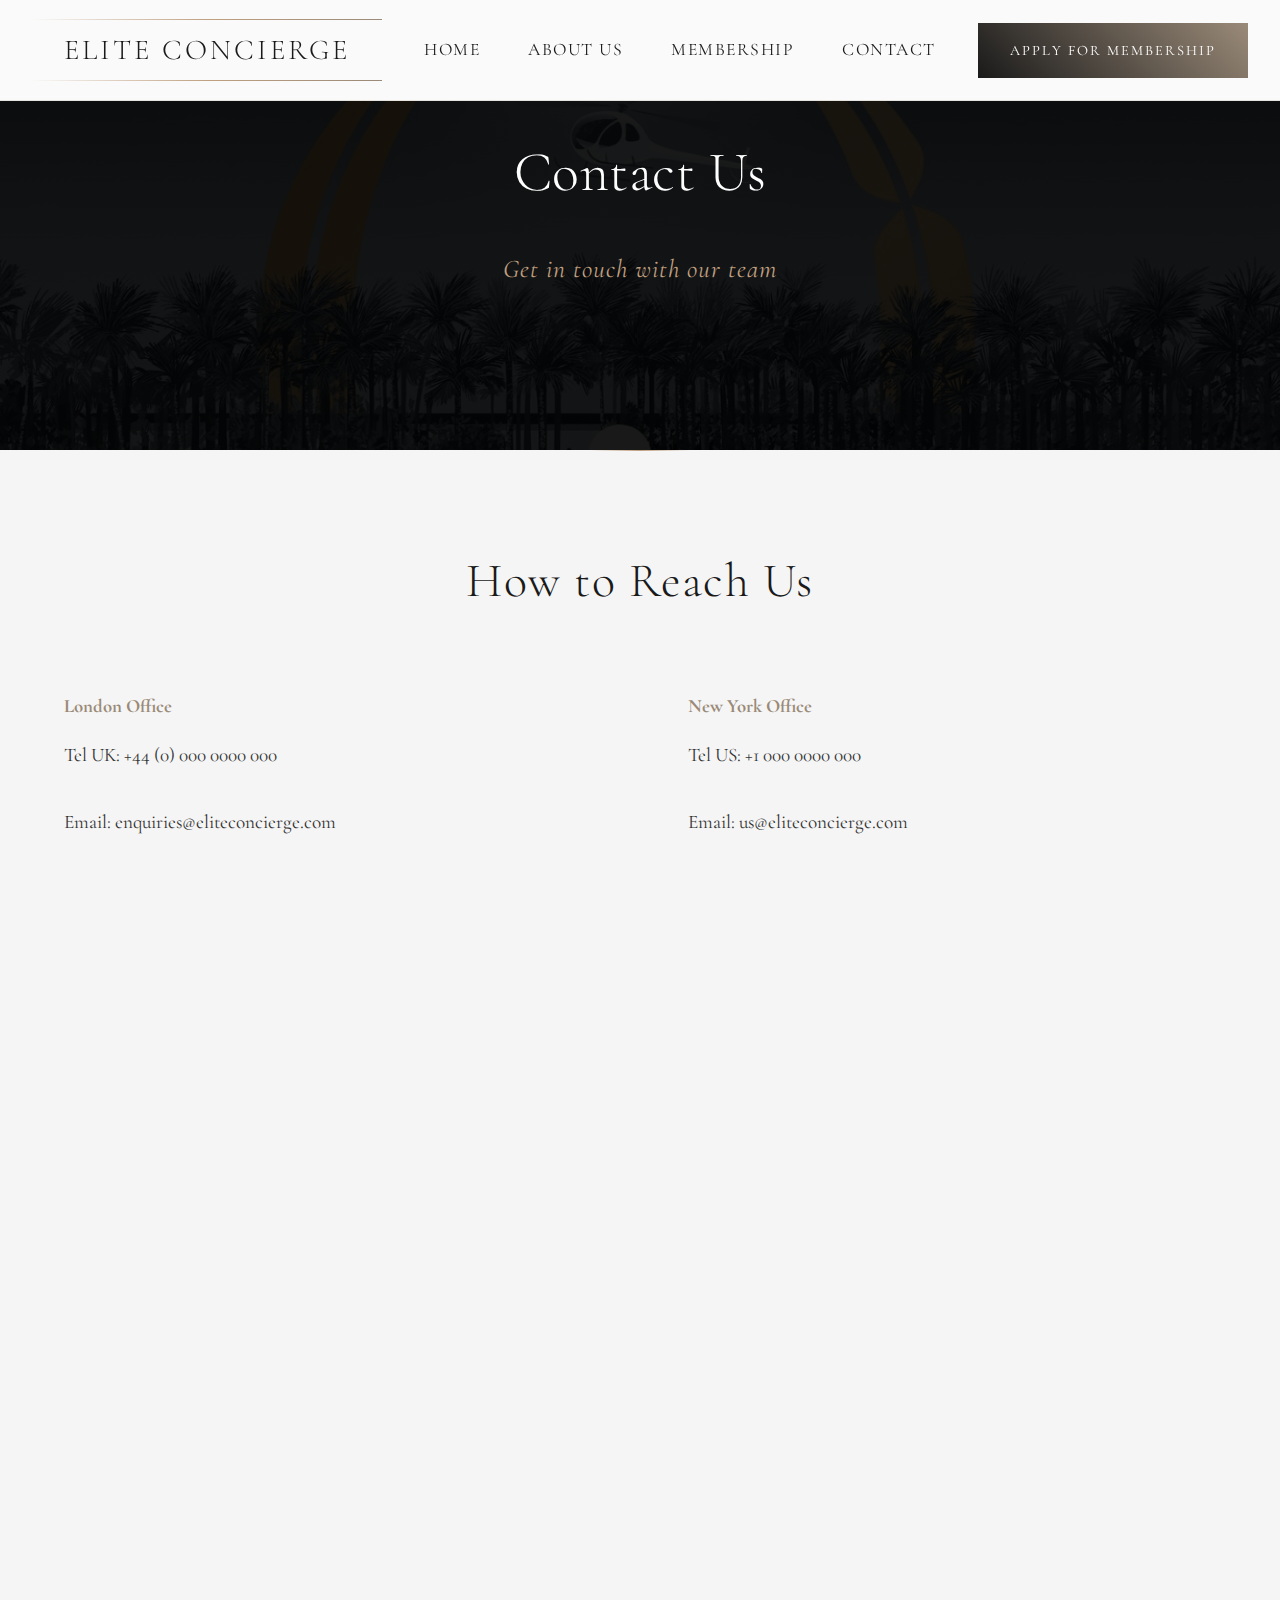
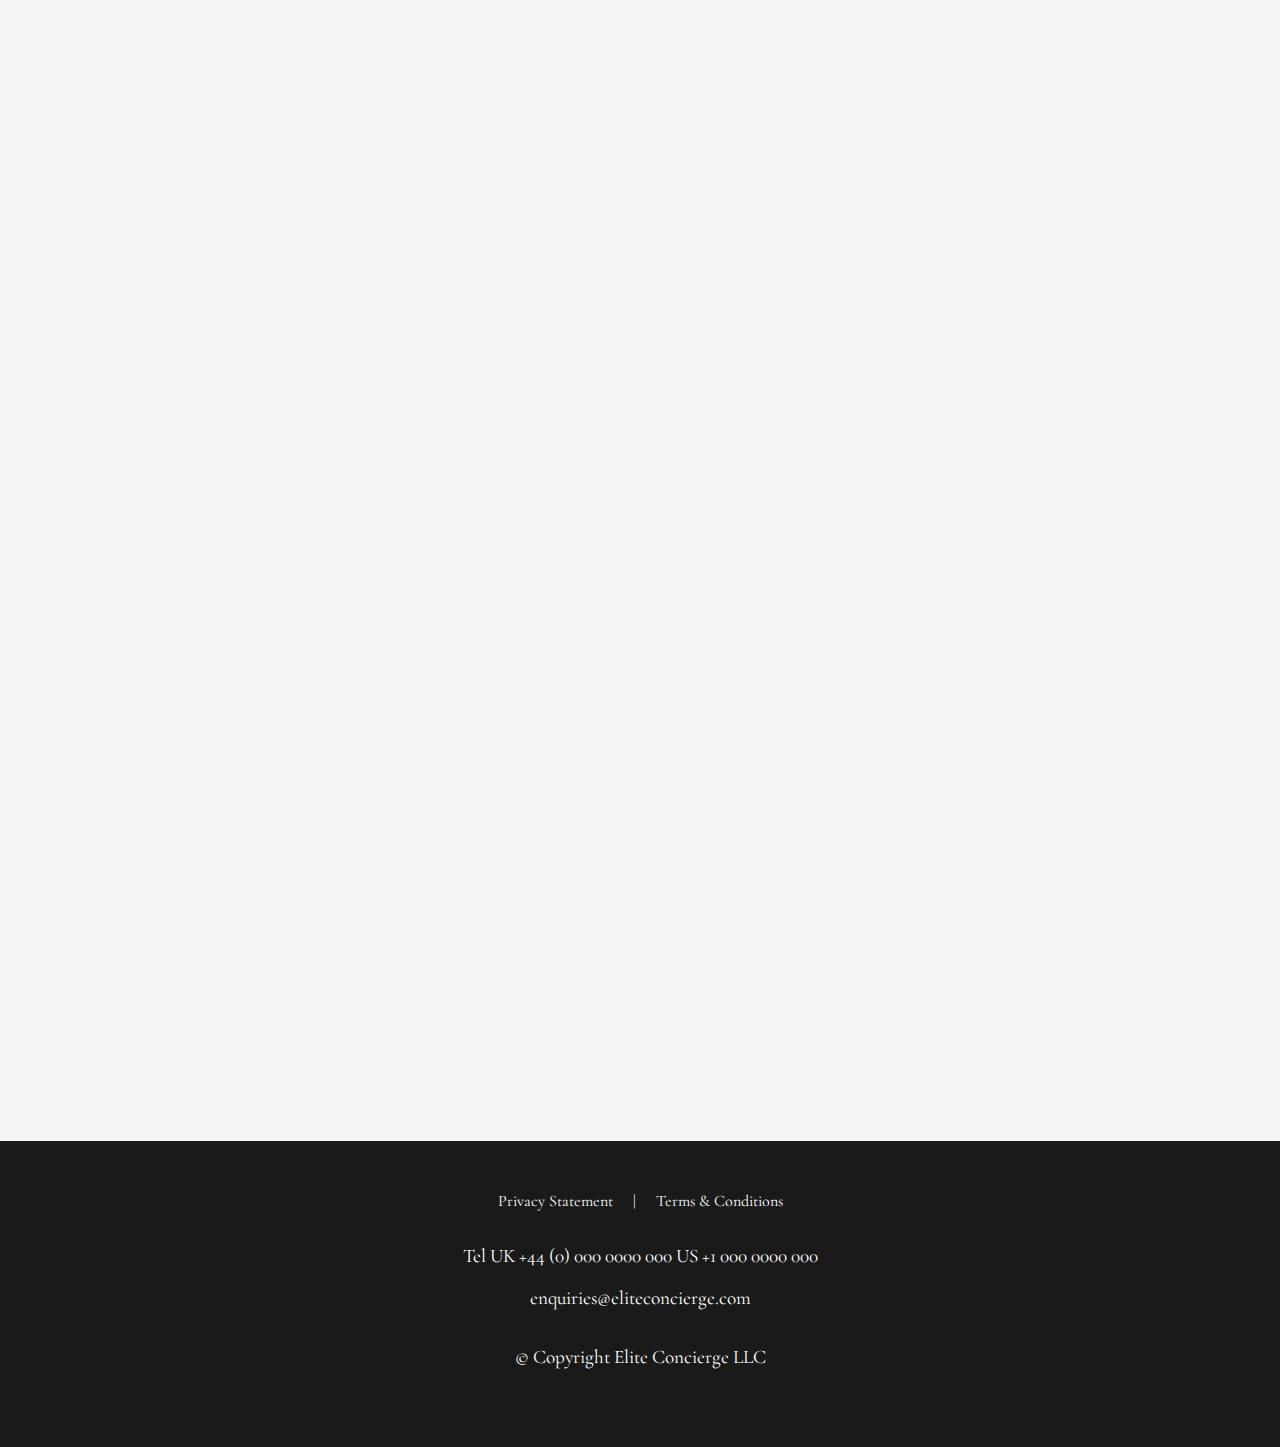
==== contact.html @ 236fbcf8 "Initial commit - Elite Concierge website" ====
<!DOCTYPE html>
<html lang="en">
<head>
    <meta charset="UTF-8">
    <meta name="viewport" content="width=device-width, initial-scale=1.0">
    <title>Contact - Elite Concierge</title>
    <link rel="preconnect" href="https://fonts.googleapis.com">
    <link rel="preconnect" href="https://fonts.gstatic.com" crossorigin>
    <link href="https://fonts.googleapis.com/css2?family=Cormorant+Garamond:wght@300;400;500;600&display=swap" rel="stylesheet">
    <link rel="stylesheet" href="styles.css">
    <link rel="stylesheet" href="mobile-styles.css" media="screen and (max-width: 768px)">
</head>
<body>
    <header>
        <nav class="navbar">
            <div class="logo">Elite Concierge</div>
            <ul class="nav-links">
                <li><a href="index.html">Home</a></li>
                <li><a href="about.html">About us</a></li>
                <li><a href="membership.html">Membership</a></li>
                <li><a href="contact.html">Contact</a></li>
            </ul>
            <a href="membership.html#apply" class="apply-button">APPLY FOR MEMBERSHIP</a>
            <div class="mobile-menu">
                <span></span>
                <span></span>
                <span></span>
            </div>
        </nav>
    </header>

    <main>
        <section class="content-section dark contact-hero">
            <h1>Contact Us</h1>
            <p class="highlight">Get in touch with our team</p>
        </section>

        <section class="content-section">
            <h2>How to Reach Us</h2>
            <div class="contact-grid">
                <div class="contact-info-card">
                    <h3>London Office</h3>
                    <p>Tel UK: +44 (0) 000 0000 000</p>
                    <p>Email: enquiries@eliteconcierge.com</p>
                </div>
                <div class="contact-info-card">
                    <h3>New York Office</h3>
                    <p>Tel US: +1 000 0000 000</p>
                    <p>Email: us@eliteconcierge.com</p>
                </div>
            </div>
        </section>

        <section class="content-section dark">
            <h2>Send Us a Message</h2>
            <p class="highlight">We'll respond within 24 hours</p>
            <div class="contact-form-container">
                <form id="contact-form" class="contact-form">
                    <div class="form-group">
                        <input type="text" name="name" placeholder="Your Name" required>
                    </div>
                    <div class="form-group">
                        <input type="email" name="email" placeholder="Your Email" required>
                    </div>
                    <div class="form-group">
                        <input type="tel" name="phone" placeholder="Phone Number">
                    </div>
                    <div class="form-group">
                        <select name="inquiry-type" required>
                            <option value="">Select Inquiry Type</option>
                            <option value="membership">Membership Inquiry</option>
                            <option value="services">Services Information</option>
                            <option value="other">Other</option>
                        </select>
                    </div>
                    <div class="form-group">
                        <textarea name="message" placeholder="Your Message" required></textarea>
                    </div>
                    <button type="submit" class="apply-button">Send Message</button>
                </form>
            </div>
        </section>

        <section class="content-section">
            <h2>Global Presence</h2>
            <p class="highlight">Available wherever you are</p>
            <p>With offices in London and New York, and a network of partners worldwide, we're ready to assist you anywhere, anytime. Our team operates 24/7 to ensure seamless service across all time zones.</p>
        </section>
    </main>

    <footer>
        <div class="footer-content">
            <div class="legal-links">
                <a href="#privacy">Privacy Statement</a> | 
                <a href="#terms">Terms & Conditions</a>
            </div>
            <div class="contact-info">
                <p>Tel UK +44 (0) 000 0000 000 US +1 000 0000 000</p>
                <p>enquiries@eliteconcierge.com</p>
            </div>
            <div class="copyright">
                <p>© Copyright Elite Concierge LLC</p>
            </div>
        </div>
    </footer>

    <script src="script.js"></script>
</body>
</html>
---- styles.css ----
��/ *   B a s e   s t y l e s   a n d   v a r i a b l e s   * /  
 : r o o t   {  
         - - p r i m a r y - c o l o r :   # 1 a 1 a 1 a ;  
         - - s e c o n d a r y - c o l o r :   # 9 a 8 a 7 8 ;  
         - - g o l d - a c c e n t :   # c 0 a 0 8 0 ;  
         - - t e x t - c o l o r :   # 3 3 3 3 3 3 ;  
         - - l i g h t - t e x t :   # f f f f f f ;  
         - - b a c k g r o u n d - l i g h t :   # f 5 f 5 f 5 ;  
         - - s u c c e s s - c o l o r :   # 4 C A F 5 0 ;  
         - - e r r o r - c o l o r :   # f 4 4 3 3 6 ;  
         - - m a x - w i d t h :   1 4 0 0 p x ;  
         - - s e c t i o n - p a d d i n g :   1 0 0 p x ;  
 }  
  
 *   {  
         m a r g i n :   0 ;  
         p a d d i n g :   0 ;  
         b o x - s i z i n g :   b o r d e r - b o x ;  
 }  
  
 b o d y   {  
         f o n t - f a m i l y :   ' C o r m o r a n t   G a r a m o n d ' ,   s e r i f ;  
         l i n e - h e i g h t :   1 . 6 ;  
         c o l o r :   v a r ( - - t e x t - c o l o r ) ;  
         b a c k g r o u n d - c o l o r :   v a r ( - - b a c k g r o u n d - l i g h t ) ;  
 }  
  
 / *   T y p o g r a p h y   * /  
 h 1 ,   h 2   {  
         f o n t - f a m i l y :   ' C o r m o r a n t   G a r a m o n d ' ,   s e r i f ;  
         f o n t - w e i g h t :   3 0 0 ;  
         l e t t e r - s p a c i n g :   0 . 5 p x ;  
 }  
  
 h 1   {  
         f o n t - s i z e :   3 . 5 r e m ;  
         m a r g i n - b o t t o m :   2 r e m ;  
 }  
  
 h 2   {  
         f o n t - s i z e :   2 . 5 r e m ;  
         m a r g i n - b o t t o m :   1 . 5 r e m ;  
 }  
  
 p   {  
         f o n t - s i z e :   1 . 2 r e m ;  
         m a r g i n - b o t t o m :   1 . 5 r e m ;  
         l i n e - h e i g h t :   1 . 8 ;  
 }  
  
 / *   N a v i g a t i o n   * /  
 . n a v b a r   {  
         p o s i t i o n :   f i x e d ;  
         t o p :   0 ;  
         w i d t h :   1 0 0 % ;  
         b a c k g r o u n d :   r g b a ( 2 5 5 ,   2 5 5 ,   2 5 5 ,   0 . 9 8 ) ;  
         p a d d i n g :   1 . 2 r e m   2 r e m ;  
         z - i n d e x :   1 0 0 0 ;  
         d i s p l a y :   f l e x ;  
         j u s t i f y - c o n t e n t :   s p a c e - b e t w e e n ;  
         a l i g n - i t e m s :   c e n t e r ;  
         b o r d e r - b o t t o m :   1 p x   s o l i d   r g b a ( 1 5 4 ,   1 3 8 ,   1 2 0 ,   0 . 2 ) ;  
         b a c k d r o p - f i l t e r :   b l u r ( 1 0 p x ) ;  
         t r a n s i t i o n :   a l l   0 . 3 s   e a s e ;  
 }  
  
 . n a v b a r . s c r o l l e d   {  
         b o x - s h a d o w :   0   2 p x   2 0 p x   r g b a ( 0 ,   0 ,   0 ,   0 . 1 ) ;  
         p a d d i n g :   1 r e m   2 r e m ;  
 }  
  
 . l o g o   {  
         f o n t - s i z e :   1 . 8 r e m ;  
         f o n t - w e i g h t :   3 0 0 ;  
         c o l o r :   v a r ( - - p r i m a r y - c o l o r ) ;  
         t e x t - d e c o r a t i o n :   n o n e ;  
         l e t t e r - s p a c i n g :   3 p x ;  
         p o s i t i o n :   r e l a t i v e ;  
         p a d d i n g :   0 . 5 r e m   2 r e m ;  
         t e x t - t r a n s f o r m :   u p p e r c a s e ;  
 }  
  
 . l o g o : : b e f o r e ,  
 . l o g o : : a f t e r   {  
         c o n t e n t :   ' ' ;  
         p o s i t i o n :   a b s o l u t e ;  
         w i d t h :   1 0 0 % ;  
         h e i g h t :   1 p x ;  
         l e f t :   0 ;  
         b a c k g r o u n d :   l i n e a r - g r a d i e n t ( 9 0 d e g ,    
                 t r a n s p a r e n t ,    
                 v a r ( - - g o l d - a c c e n t ) ,    
                 v a r ( - - s e c o n d a r y - c o l o r ) ,  
                 v a r ( - - g o l d - a c c e n t ) ,    
                 t r a n s p a r e n t  
         ) ;  
         a n i m a t i o n :   s h i m m e r   3 s   i n f i n i t e   l i n e a r ;  
         b a c k g r o u n d - s i z e :   2 0 0 %   1 0 0 % ;  
 }  
  
 . l o g o : : b e f o r e   {  
         t o p :   0 ;  
 }  
  
 . l o g o : : a f t e r   {  
         b o t t o m :   0 ;  
 }  
  
 . n a v - l i n k s   {  
         d i s p l a y :   f l e x ;  
         l i s t - s t y l e :   n o n e ;  
         g a p :   3 r e m ;  
 }  
  
 . n a v - l i n k s   a   {  
         c o l o r :   v a r ( - - p r i m a r y - c o l o r ) ;  
         t e x t - d e c o r a t i o n :   n o n e ;  
         f o n t - s i z e :   1 . 1 r e m ;  
         t e x t - t r a n s f o r m :   u p p e r c a s e ;  
         l e t t e r - s p a c i n g :   1 . 5 p x ;  
         p o s i t i o n :   r e l a t i v e ;  
         p a d d i n g :   0 . 5 r e m   0 ;  
         t r a n s i t i o n :   c o l o r   0 . 4 s   e a s e ;  
 }  
  
 . n a v - l i n k s   a : : b e f o r e   {  
         c o n t e n t :   ' ' ;  
         p o s i t i o n :   a b s o l u t e ;  
         w i d t h :   1 0 0 % ;  
         h e i g h t :   1 p x ;  
         b o t t o m :   - 2 p x ;  
         l e f t :   0 ;  
         b a c k g r o u n d :   v a r ( - - g o l d - a c c e n t ) ;  
         t r a n s f o r m :   s c a l e X ( 0 ) ;  
         t r a n s f o r m - o r i g i n :   r i g h t ;  
         t r a n s i t i o n :   t r a n s f o r m   0 . 4 s   c u b i c - b e z i e r ( 0 . 8 6 ,   0 ,   0 . 0 7 ,   1 ) ;  
 }  
  
 . n a v - l i n k s   a : h o v e r : : b e f o r e   {  
         t r a n s f o r m :   s c a l e X ( 1 ) ;  
         t r a n s f o r m - o r i g i n :   l e f t ;  
 }  
  
 . a p p l y - b u t t o n   {  
         b a c k g r o u n d :   l i n e a r - g r a d i e n t ( 4 5 d e g ,    
                 v a r ( - - p r i m a r y - c o l o r )   0 % ,    
                 v a r ( - - s e c o n d a r y - c o l o r )   1 0 0 %  
         ) ;  
         c o l o r :   v a r ( - - l i g h t - t e x t ) ;  
         p a d d i n g :   1 r e m   2 r e m ;  
         t e x t - d e c o r a t i o n :   n o n e ;  
         f o n t - s i z e :   0 . 9 r e m ;  
         l e t t e r - s p a c i n g :   2 p x ;  
         t e x t - t r a n s f o r m :   u p p e r c a s e ;  
         t r a n s i t i o n :   a l l   0 . 4 s   e a s e ;  
         b o r d e r :   n o n e ;  
         p o s i t i o n :   r e l a t i v e ;  
         o v e r f l o w :   h i d d e n ;  
         z - i n d e x :   1 ;  
 }  
  
 . a p p l y - b u t t o n : : b e f o r e   {  
         c o n t e n t :   ' ' ;  
         p o s i t i o n :   a b s o l u t e ;  
         t o p :   0 ;  
         l e f t :   0 ;  
         w i d t h :   1 0 0 % ;  
         h e i g h t :   1 0 0 % ;  
         b a c k g r o u n d :   l i n e a r - g r a d i e n t ( 4 5 d e g ,    
                 v a r ( - - g o l d - a c c e n t )   0 % ,    
                 v a r ( - - s e c o n d a r y - c o l o r )   1 0 0 %  
         ) ;  
         z - i n d e x :   - 1 ;  
         t r a n s i t i o n :   o p a c i t y   0 . 4 s   e a s e ;  
         o p a c i t y :   0 ;  
 }  
  
 . a p p l y - b u t t o n : h o v e r : : b e f o r e   {  
         o p a c i t y :   1 ;  
 }  
  
 / *   M o b i l e   M e n u   E n h a n c e m e n t   * /  
 . m o b i l e - m e n u   {  
         d i s p l a y :   n o n e ;  
 }  
  
 @ m e d i a   ( m a x - w i d t h :   7 6 8 p x )   {  
         . m o b i l e - m e n u   {  
                 d i s p l a y :   f l e x ;  
                 f l e x - d i r e c t i o n :   c o l u m n ;  
                 g a p :   6 p x ;  
                 c u r s o r :   p o i n t e r ;  
                 p a d d i n g :   0 . 5 r e m ;  
         }  
  
         . m o b i l e - m e n u   s p a n   {  
                 d i s p l a y :   b l o c k ;  
                 w i d t h :   2 5 p x ;  
                 h e i g h t :   2 p x ;  
                 b a c k g r o u n d :   v a r ( - - p r i m a r y - c o l o r ) ;  
                 t r a n s i t i o n :   a l l   0 . 4 s   c u b i c - b e z i e r ( 0 . 4 ,   0 ,   0 . 2 ,   1 ) ;  
         }  
  
         . m o b i l e - m e n u . a c t i v e   s p a n   {  
                 b a c k g r o u n d :   l i n e a r - g r a d i e n t ( 9 0 d e g ,    
                         v a r ( - - g o l d - a c c e n t )   0 % ,    
                         v a r ( - - s e c o n d a r y - c o l o r )   1 0 0 %  
                 ) ;  
         }  
 }  
  
 / *   H e r o   S e c t i o n   * /  
 . h e r o - s e c t i o n   {  
         h e i g h t :   1 0 0 v h ;  
         d i s p l a y :   f l e x ;  
         f l e x - d i r e c t i o n :   c o l u m n ;  
         j u s t i f y - c o n t e n t :   c e n t e r ;  
         a l i g n - i t e m s :   c e n t e r ;  
         t e x t - a l i g n :   c e n t e r ;  
         p a d d i n g :   0   2 r e m ;  
         b a c k g r o u n d :   l i n e a r - g r a d i e n t ( r g b a ( 0 ,   0 ,   0 ,   0 . 6 ) ,   r g b a ( 0 ,   0 ,   0 ,   0 . 6 ) ) ,  
                                 u r l ( ' a s s e t s / S c r e e n s h o t   2 0 2 5 - 0 2 - 1 5   1 2 4 1 0 3 . p n g ' )   c e n t e r / c o v e r   n o - r e p e a t ;  
         c o l o r :   v a r ( - - l i g h t - t e x t ) ;  
         p o s i t i o n :   r e l a t i v e ;  
         b a c k g r o u n d - a t t a c h m e n t :   f i x e d ;  
 }  
  
 . h e r o - s e c t i o n : : b e f o r e   {  
         c o n t e n t :   ' ' ;  
         p o s i t i o n :   a b s o l u t e ;  
         t o p :   0 ;  
         l e f t :   0 ;  
         r i g h t :   0 ;  
         b o t t o m :   0 ;  
         b a c k g r o u n d :   l i n e a r - g r a d i e n t (  
                 4 5 d e g ,  
                 r g b a ( 0 ,   0 ,   0 ,   0 . 7 ) ,  
                 r g b a ( 1 9 2 ,   1 6 0 ,   1 2 8 ,   0 . 2 ) ,  
                 r g b a ( 0 ,   0 ,   0 ,   0 . 7 )  
         ) ;  
         z - i n d e x :   1 ;  
 }  
  
 . h e r o - s e c t i o n   h 1   {  
         f o n t - s i z e :   4 r e m ;  
         m a x - w i d t h :   9 0 0 p x ;  
         m a r g i n - b o t t o m :   2 r e m ;  
         l e t t e r - s p a c i n g :   2 p x ;  
         l i n e - h e i g h t :   1 . 2 ;  
         p o s i t i o n :   r e l a t i v e ;  
         z - i n d e x :   2 ;  
         t e x t - s h a d o w :   2 p x   2 p x   4 p x   r g b a ( 0 ,   0 ,   0 ,   0 . 5 ) ;  
 }  
  
 . h e r o - s e c t i o n   p   {  
         m a x - w i d t h :   7 0 0 p x ;  
         f o n t - s i z e :   1 . 4 r e m ;  
         l i n e - h e i g h t :   1 . 8 ;  
         p o s i t i o n :   r e l a t i v e ;  
         z - i n d e x :   2 ;  
         t e x t - s h a d o w :   1 p x   1 p x   3 p x   r g b a ( 0 ,   0 ,   0 ,   0 . 5 ) ;  
 }  
  
 . h e r o - s e c t i o n   . h i g h l i g h t   {  
         f o n t - s i z e :   1 . 8 r e m ;  
         c o l o r :   v a r ( - - g o l d - a c c e n t ) ;  
         m a r g i n :   1 . 5 r e m   0 ;  
         f o n t - s t y l e :   i t a l i c ;  
         l e t t e r - s p a c i n g :   1 p x ;  
 }  
  
 / *   C o n t e n t   S e c t i o n s   * /  
 . c o n t e n t - s e c t i o n   {  
         p a d d i n g :   v a r ( - - s e c t i o n - p a d d i n g )   2 r e m ;  
         m a x - w i d t h :   v a r ( - - m a x - w i d t h ) ;  
         m a r g i n :   0   a u t o ;  
         t e x t - a l i g n :   c e n t e r ;  
         p o s i t i o n :   r e l a t i v e ;  
         o p a c i t y :   0 ;  
         t r a n s f o r m :   t r a n s l a t e Y ( 3 0 p x ) ;  
         t r a n s i t i o n :   a l l   0 . 8 s   c u b i c - b e z i e r ( 0 . 4 ,   0 ,   0 . 2 ,   1 ) ;  
 }  
  
 . c o n t e n t - s e c t i o n : : b e f o r e   {  
         c o n t e n t :   ' ' ;  
         p o s i t i o n :   a b s o l u t e ;  
         t o p :   0 ;  
         l e f t :   5 0 % ;  
         t r a n s f o r m :   t r a n s l a t e X ( - 5 0 % ) ;  
         w i d t h :   1 0 0 p x ;  
         h e i g h t :   1 p x ;  
         b a c k g r o u n d :   l i n e a r - g r a d i e n t ( 9 0 d e g ,   t r a n s p a r e n t ,   v a r ( - - g o l d - a c c e n t ) ,   t r a n s p a r e n t ) ;  
 }  
  
 . c o n t e n t - s e c t i o n : n t h - c h i l d ( o d d )   {  
         b a c k g r o u n d - c o l o r :   v a r ( - - b a c k g r o u n d - l i g h t ) ;  
 }  
  
 . c o n t e n t - s e c t i o n   h 2   {  
         f o n t - s i z e :   3 r e m ;  
         m a x - w i d t h :   9 0 0 p x ;  
         m a r g i n :   0   a u t o   2 r e m ;  
         l e t t e r - s p a c i n g :   1 . 5 p x ;  
         l i n e - h e i g h t :   1 . 3 ;  
         c o l o r :   v a r ( - - p r i m a r y - c o l o r ) ;  
 }  
  
 . c o n t e n t - s e c t i o n   p   {  
         m a x - w i d t h :   7 0 0 p x ;  
         m a r g i n :   0   a u t o   2 r e m ;  
 }  
  
 . h i g h l i g h t   {  
         f o n t - s t y l e :   i t a l i c ;  
         c o l o r :   v a r ( - - s e c o n d a r y - c o l o r ) ;  
 }  
  
 / *   F o o t e r   * /  
 f o o t e r   {  
         b a c k g r o u n d :   v a r ( - - p r i m a r y - c o l o r ) ;  
         c o l o r :   v a r ( - - l i g h t - t e x t ) ;  
         p a d d i n g :   3 r e m   2 r e m ;  
 }  
  
 . f o o t e r - c o n t e n t   {  
         m a x - w i d t h :   v a r ( - - m a x - w i d t h ) ;  
         m a r g i n :   0   a u t o ;  
         t e x t - a l i g n :   c e n t e r ;  
 }  
  
 . l e g a l - l i n k s   {  
         m a r g i n - b o t t o m :   1 . 5 r e m ;  
 }  
  
 . l e g a l - l i n k s   a   {  
         c o l o r :   v a r ( - - l i g h t - t e x t ) ;  
         t e x t - d e c o r a t i o n :   n o n e ;  
         m a r g i n :   0   1 r e m ;  
 }  
  
 . c o n t a c t - i n f o   {  
         m a r g i n - b o t t o m :   1 . 5 r e m ;  
 }  
  
 . c o n t a c t - i n f o   p   {  
         m a r g i n - b o t t o m :   0 . 5 r e m ;  
 }  
  
 / *   A n i m a t i o n s   * /  
 @ k e y f r a m e s   f a d e I n   {  
         f r o m   {  
                 o p a c i t y :   0 ;  
                 t r a n s f o r m :   t r a n s l a t e Y ( 2 0 p x ) ;  
         }  
         t o   {  
                 o p a c i t y :   1 ;  
                 t r a n s f o r m :   t r a n s l a t e Y ( 0 ) ;  
         }  
 }  
  
 . c o n t e n t - s e c t i o n   {  
         a n i m a t i o n :   f a d e I n   1 s   e a s e - o u t ;  
 }  
  
 / *   S t a t s   H i g h l i g h t   S e c t i o n   * /  
 . s t a t s - h i g h l i g h t   {  
         d i s p l a y :   f l e x ;  
         j u s t i f y - c o n t e n t :   c e n t e r ;  
         g a p :   6 r e m ;  
         m a r g i n :   4 r e m   0 ;  
         p o s i t i o n :   r e l a t i v e ;  
         p a d d i n g :   3 r e m   0 ;  
 }  
  
 . s t a t s - h i g h l i g h t : : b e f o r e ,  
 . s t a t s - h i g h l i g h t : : a f t e r   {  
         c o n t e n t :   ' ' ;  
         p o s i t i o n :   a b s o l u t e ;  
         t o p :   5 0 % ;  
         w i d t h :   1 0 0 p x ;  
         h e i g h t :   1 p x ;  
         b a c k g r o u n d :   l i n e a r - g r a d i e n t ( 9 0 d e g ,   t r a n s p a r e n t ,   v a r ( - - g o l d - a c c e n t ) ,   t r a n s p a r e n t ) ;  
 }  
  
 . s t a t s - h i g h l i g h t : : b e f o r e   {  
         l e f t :   0 ;  
         t r a n s f o r m :   t r a n s l a t e Y ( - 5 0 % ) ;  
 }  
  
 . s t a t s - h i g h l i g h t : : a f t e r   {  
         r i g h t :   0 ;  
         t r a n s f o r m :   t r a n s l a t e Y ( - 5 0 % ) ;  
 }  
  
 . s t a t   {  
         t e x t - a l i g n :   c e n t e r ;  
         p o s i t i o n :   r e l a t i v e ;  
         o p a c i t y :   0 ;  
         t r a n s f o r m :   t r a n s l a t e Y ( 2 0 p x ) ;  
         t r a n s i t i o n :   o p a c i t y   0 . 6 s   e a s e - o u t ,   t r a n s f o r m   0 . 6 s   e a s e - o u t ;  
         d i s p l a y :   f l e x ;  
         f l e x - d i r e c t i o n :   c o l u m n ;  
         a l i g n - i t e m s :   c e n t e r ;  
         j u s t i f y - c o n t e n t :   c e n t e r ;  
         m i n - w i d t h :   2 0 0 p x ;  
         p a d d i n g :   0   1 r e m ;  
 }  
  
 . s t a t . v i s i b l e   {  
         o p a c i t y :   1 ;  
         t r a n s f o r m :   t r a n s l a t e Y ( 0 ) ;  
 }  
  
 . s t a t : n t h - c h i l d ( 1 )   {   t r a n s i t i o n - d e l a y :   0 . 2 s ;   }  
 . s t a t : n t h - c h i l d ( 2 )   {   t r a n s i t i o n - d e l a y :   0 . 4 s ;   }  
 . s t a t : n t h - c h i l d ( 3 )   {   t r a n s i t i o n - d e l a y :   0 . 6 s ;   }  
  
 . s t a t : : b e f o r e   {  
         c o n t e n t :   ' ' ;  
         p o s i t i o n :   a b s o l u t e ;  
         t o p :   - 2 0 p x ;  
         l e f t :   5 0 % ;  
         t r a n s f o r m :   t r a n s l a t e X ( - 5 0 % ) ;  
         w i d t h :   4 0 p x ;  
         h e i g h t :   2 p x ;  
         b a c k g r o u n d :   l i n e a r - g r a d i e n t ( 9 0 d e g ,   t r a n s p a r e n t ,   v a r ( - - g o l d - a c c e n t ) ,   t r a n s p a r e n t ) ;  
 }  
  
 . s t a t   . n u m b e r   {  
         d i s p l a y :   f l e x ;  
         j u s t i f y - c o n t e n t :   c e n t e r ;  
         a l i g n - i t e m s :   c e n t e r ;  
         f o n t - s i z e :   3 . 5 r e m ;  
         f o n t - w e i g h t :   3 0 0 ;  
         c o l o r :   v a r ( - - g o l d - a c c e n t ) ;  
         m a r g i n - b o t t o m :   1 . 5 r e m ;  
         l e t t e r - s p a c i n g :   2 p x ;  
         p o s i t i o n :   r e l a t i v e ;  
         t e x t - s h a d o w :   0   0   1 0 p x   r g b a ( 1 9 2 ,   1 6 0 ,   1 2 8 ,   0 . 3 ) ;  
         t r a n s i t i o n :   t e x t - s h a d o w   0 . 3 s   e a s e ;  
         h e i g h t :   6 0 p x ;  
         w i d t h :   1 0 0 % ;  
 }  
  
 . s t a t : h o v e r   . n u m b e r   {  
         t e x t - s h a d o w :   0   0   2 0 p x   r g b a ( 1 9 2 ,   1 6 0 ,   1 2 8 ,   0 . 5 ) ;  
 }  
  
 . s t a t   . l a b e l   {  
         f o n t - s i z e :   0 . 9 r e m ;  
         c o l o r :   v a r ( - - t e x t - c o l o r ) ;  
         t e x t - t r a n s f o r m :   u p p e r c a s e ;  
         l e t t e r - s p a c i n g :   3 p x ;  
         o p a c i t y :   0 . 9 ;  
         t r a n s i t i o n :   a l l   0 . 3 s   e a s e ;  
         p o s i t i o n :   r e l a t i v e ;  
         w i d t h :   1 0 0 % ;  
         w h i t e - s p a c e :   n o w r a p ;  
         o v e r f l o w :   h i d d e n ;  
         t e x t - o v e r f l o w :   e l l i p s i s ;  
         p a d d i n g :   0 . 5 r e m   0 ;  
         b o r d e r - t o p :   1 p x   s o l i d   r g b a ( 1 9 2 ,   1 6 0 ,   1 2 8 ,   0 . 3 ) ;  
         b o r d e r - b o t t o m :   1 p x   s o l i d   r g b a ( 1 9 2 ,   1 6 0 ,   1 2 8 ,   0 . 3 ) ;  
         b a c k g r o u n d :   l i n e a r - g r a d i e n t (  
                 t o   r i g h t ,  
                 t r a n s p a r e n t ,  
                 r g b a ( 1 9 2 ,   1 6 0 ,   1 2 8 ,   0 . 0 5 ) ,  
                 t r a n s p a r e n t  
         ) ;  
 }  
  
 . s t a t : h o v e r   . l a b e l   {  
         o p a c i t y :   1 ;  
         c o l o r :   v a r ( - - g o l d - a c c e n t ) ;  
         b o r d e r - c o l o r :   v a r ( - - g o l d - a c c e n t ) ;  
 }  
  
 / *   R e m o v e   t h e   p r e v i o u s   l a b e l : : b e f o r e   s i n c e   w e ' r e   u s i n g   b o r d e r s   * /  
 . s t a t   . l a b e l : : b e f o r e   {  
         d i s p l a y :   n o n e ;  
 }  
  
 / *   D a r k   s e c t i o n   a d j u s t m e n t s   * /  
 . c o n t e n t - s e c t i o n . d a r k   . s t a t   . l a b e l   {  
         c o l o r :   v a r ( - - l i g h t - t e x t ) ;  
         b o r d e r - c o l o r :   r g b a ( 2 5 5 ,   2 5 5 ,   2 5 5 ,   0 . 2 ) ;  
 }  
  
 . c o n t e n t - s e c t i o n . d a r k   . s t a t : h o v e r   . l a b e l   {  
         c o l o r :   v a r ( - - g o l d - a c c e n t ) ;  
         b o r d e r - c o l o r :   v a r ( - - g o l d - a c c e n t ) ;  
 }  
  
 @ m e d i a   ( m a x - w i d t h :   7 6 8 p x )   {  
         . s t a t s - h i g h l i g h t   {  
                 f l e x - d i r e c t i o n :   c o l u m n ;  
                 g a p :   4 r e m ;  
         }  
          
         . s t a t   {  
                 m i n - w i d t h :   2 8 0 p x ;  
                 m a r g i n :   0   a u t o ;  
         }  
          
         . s t a t   . n u m b e r   {  
                 f o n t - s i z e :   3 r e m ;  
                 h e i g h t :   5 0 p x ;  
         }  
          
         . s t a t   . l a b e l   {  
                 f o n t - s i z e :   0 . 8 5 r e m ;  
                 l e t t e r - s p a c i n g :   2 p x ;  
                 w h i t e - s p a c e :   n o r m a l ;  
                 t e x t - a l i g n :   c e n t e r ;  
                 l i n e - h e i g h t :   1 . 4 ;  
         }  
 }  
  
 / *   S e r v i c e s   G r i d   * /  
 . s e r v i c e s - g r i d   {  
         d i s p l a y :   g r i d ;  
         g r i d - t e m p l a t e - c o l u m n s :   r e p e a t ( 3 ,   1 f r ) ;  
         g a p :   3 r e m ;  
         m a r g i n :   4 r e m   0 ;  
 }  
  
 . s e r v i c e   {  
         p a d d i n g :   3 r e m   2 r e m ;  
         b a c k g r o u n d :   r g b a ( 2 5 5 ,   2 5 5 ,   2 5 5 ,   0 . 0 2 ) ;  
         b o r d e r :   1 p x   s o l i d   r g b a ( 1 9 2 ,   1 6 0 ,   1 2 8 ,   0 . 1 ) ;  
         t r a n s i t i o n :   a l l   0 . 5 s   c u b i c - b e z i e r ( 0 . 4 ,   0 ,   0 . 2 ,   1 ) ;  
         b a c k d r o p - f i l t e r :   b l u r ( 1 0 p x ) ;  
         p o s i t i o n :   r e l a t i v e ;  
         o v e r f l o w :   h i d d e n ;  
 }  
  
 . s e r v i c e : : a f t e r   {  
         c o n t e n t :   ' ' ;  
         p o s i t i o n :   a b s o l u t e ;  
         t o p :   0 ;  
         l e f t :   0 ;  
         w i d t h :   1 0 0 % ;  
         h e i g h t :   1 0 0 % ;  
         b a c k g r o u n d :   l i n e a r - g r a d i e n t ( 4 5 d e g ,    
                 t r a n s p a r e n t   0 % ,    
                 r g b a ( 1 9 2 ,   1 6 0 ,   1 2 8 ,   0 . 1 )   5 0 % ,    
                 t r a n s p a r e n t   1 0 0 %  
         ) ;  
         t r a n s f o r m :   t r a n s l a t e X ( - 1 0 0 % ) ;  
         t r a n s i t i o n :   t r a n s f o r m   0 . 6 s   e a s e ;  
 }  
  
 . s e r v i c e : h o v e r   {  
         t r a n s f o r m :   t r a n s l a t e Y ( - 1 0 p x )   s c a l e ( 1 . 0 2 ) ;  
         b o r d e r - c o l o r :   v a r ( - - g o l d - a c c e n t ) ;  
         a n i m a t i o n :   b o r d e r G l o w   2 s   i n f i n i t e ;  
 }  
  
 . s e r v i c e : h o v e r : : a f t e r   {  
         t r a n s f o r m :   t r a n s l a t e X ( 1 0 0 % ) ;  
 }  
  
 . s e r v i c e   h 3   {  
         f o n t - s i z e :   1 . 8 r e m ;  
         m a r g i n - b o t t o m :   1 . 5 r e m ;  
         c o l o r :   v a r ( - - g o l d - a c c e n t ) ;  
         l e t t e r - s p a c i n g :   1 p x ;  
 }  
  
 . s e r v i c e   p   {  
         f o n t - s i z e :   1 . 2 r e m ;  
         l i n e - h e i g h t :   1 . 8 ;  
         c o l o r :   v a r ( - - l i g h t - t e x t ) ;  
 }  
  
 / *   D a r k   S e c t i o n s   * /  
 . c o n t e n t - s e c t i o n . d a r k   {  
         b a c k g r o u n d :   l i n e a r - g r a d i e n t ( r g b a ( 0 ,   0 ,   0 ,   0 . 9 ) ,   r g b a ( 0 ,   0 ,   0 ,   0 . 9 ) ) ,  
                                 u r l ( ' a s s e t s / S c r e e n s h o t   2 0 2 5 - 0 2 - 1 5   1 2 4 1 2 3 . p n g ' )   c e n t e r / c o v e r   n o - r e p e a t ;  
         c o l o r :   v a r ( - - l i g h t - t e x t ) ;  
         p o s i t i o n :   r e l a t i v e ;  
         b a c k g r o u n d - a t t a c h m e n t :   f i x e d ;  
 }  
  
 . c o n t e n t - s e c t i o n . d a r k : : b e f o r e   {  
         b a c k g r o u n d :   l i n e a r - g r a d i e n t ( 9 0 d e g ,   t r a n s p a r e n t ,   v a r ( - - g o l d - a c c e n t ) ,   t r a n s p a r e n t ) ;  
 }  
  
 . c o n t e n t - s e c t i o n . d a r k   h 2   {  
         c o l o r :   v a r ( - - l i g h t - t e x t ) ;  
 }  
  
 . c o n t e n t - s e c t i o n . d a r k   >   *   {  
         p o s i t i o n :   r e l a t i v e ;  
         z - i n d e x :   2 ;  
 }  
  
 / *   M e m b e r s h i p   B e n e f i t s   * /  
 . m e m b e r s h i p - b e n e f i t s   {  
         m a r g i n :   3 r e m   0 ;  
         p o s i t i o n :   r e l a t i v e ;  
         p a d d i n g :   2 r e m ;  
 }  
  
 . m e m b e r s h i p - b e n e f i t s : : b e f o r e   {  
         c o n t e n t :   ' ' ;  
         p o s i t i o n :   a b s o l u t e ;  
         t o p :   0 ;  
         l e f t :   5 0 % ;  
         t r a n s f o r m :   t r a n s l a t e X ( - 5 0 % ) ;  
         w i d t h :   1 0 0 p x ;  
         h e i g h t :   1 p x ;  
         b a c k g r o u n d :   l i n e a r - g r a d i e n t ( 9 0 d e g ,   t r a n s p a r e n t ,   v a r ( - - g o l d - a c c e n t ) ,   t r a n s p a r e n t ) ;  
 }  
  
 . m e m b e r s h i p - b e n e f i t s   u l   {  
         l i s t - s t y l e :   n o n e ;  
         d i s p l a y :   g r i d ;  
         g r i d - t e m p l a t e - c o l u m n s :   r e p e a t ( 2 ,   1 f r ) ;  
         g a p :   2 r e m ;  
         m a x - w i d t h :   9 0 0 p x ;  
         m a r g i n :   0   a u t o ;  
 }  
  
 . m e m b e r s h i p - b e n e f i t s   l i   {  
         p o s i t i o n :   r e l a t i v e ;  
         p a d d i n g - l e f t :   2 r e m ;  
         f o n t - s i z e :   1 . 2 r e m ;  
         l i n e - h e i g h t :   1 . 8 ;  
         t e x t - a l i g n :   l e f t ;  
 }  
  
 . m e m b e r s h i p - b e n e f i t s   l i : : b e f o r e   {  
         c o n t e n t :   ' " ' ;  
         p o s i t i o n :   a b s o l u t e ;  
         l e f t :   0 ;  
         c o l o r :   v a r ( - - g o l d - a c c e n t ) ;  
         f o n t - s i z e :   1 . 5 r e m ;  
 }  
  
 / *   T y p o g r a p h y   E n h a n c e m e n t   * /  
 . h i g h l i g h t   {  
         f o n t - s i z e :   1 . 6 r e m ;  
         c o l o r :   v a r ( - - g o l d - a c c e n t ) ;  
         f o n t - s t y l e :   i t a l i c ;  
         m a r g i n :   2 r e m   0 ;  
         l e t t e r - s p a c i n g :   1 p x ;  
         l i n e - h e i g h t :   1 . 6 ;  
 }  
  
 . h i g h l i g h t - l a r g e   {  
         f o n t - s i z e :   2 . 2 r e m ;  
         c o l o r :   v a r ( - - g o l d - a c c e n t ) ;  
         f o n t - s t y l e :   i t a l i c ;  
         m a r g i n :   3 r e m   0 ;  
         l i n e - h e i g h t :   1 . 4 ;  
         l e t t e r - s p a c i n g :   1 . 5 p x ;  
         p o s i t i o n :   r e l a t i v e ;  
         p a d d i n g :   2 r e m   0 ;  
 }  
  
 . h i g h l i g h t - l a r g e : : b e f o r e ,  
 . h i g h l i g h t - l a r g e : : a f t e r   {  
         c o n t e n t :   ' ' ;  
         p o s i t i o n :   a b s o l u t e ;  
         l e f t :   5 0 % ;  
         t r a n s f o r m :   t r a n s l a t e X ( - 5 0 % ) ;  
         w i d t h :   1 5 0 p x ;  
         h e i g h t :   1 p x ;  
         b a c k g r o u n d :   l i n e a r - g r a d i e n t ( 9 0 d e g ,   t r a n s p a r e n t ,   v a r ( - - g o l d - a c c e n t ) ,   t r a n s p a r e n t ) ;  
 }  
  
 . h i g h l i g h t - l a r g e : : b e f o r e   {  
         t o p :   0 ;  
 }  
  
 . h i g h l i g h t - l a r g e : : a f t e r   {  
         b o t t o m :   0 ;  
 }  
  
 / *   E x p e r i e n c e   S e c t i o n   * /  
 # e x p e r i e n c e   {  
         p o s i t i o n :   r e l a t i v e ;  
         o v e r f l o w :   h i d d e n ;  
 }  
  
 # e x p e r i e n c e : : b e f o r e   {  
         c o n t e n t :   ' ' ;  
         p o s i t i o n :   a b s o l u t e ;  
         t o p :   0 ;  
         l e f t :   0 ;  
         r i g h t :   0 ;  
         b o t t o m :   0 ;  
         b a c k g r o u n d :   l i n e a r - g r a d i e n t ( r g b a ( 2 5 5 ,   2 5 5 ,   2 5 5 ,   0 . 9 5 ) ,   r g b a ( 2 5 5 ,   2 5 5 ,   2 5 5 ,   0 . 9 5 ) ) ,  
                                 u r l ( ' a s s e t s / S c r e e n s h o t   2 0 2 5 - 0 2 - 1 5   1 2 4 1 2 3 . p n g ' )   c e n t e r / c o v e r   n o - r e p e a t ;  
         b a c k g r o u n d - a t t a c h m e n t :   f i x e d ;  
         z - i n d e x :   - 1 ;  
         t r a n s f o r m :   s c a l e ( 1 . 1 ) ;  
         t r a n s i t i o n :   t r a n s f o r m   0 . 5 s   e a s e - o u t ;  
 }  
  
 / *   C o n t a c t   a n d   M e m b e r s h i p   F o r m s   * /  
 . c o n t a c t - f o r m - c o n t a i n e r ,  
 . a p p l i c a t i o n - f o r m   {  
         m a x - w i d t h :   9 0 0 p x ;  
         m a r g i n :   3 r e m   a u t o ;  
         p a d d i n g :   3 r e m ;  
         b a c k g r o u n d :   r g b a ( 2 5 5 ,   2 5 5 ,   2 5 5 ,   0 . 0 2 ) ;  
         b o r d e r :   1 p x   s o l i d   r g b a ( 1 9 2 ,   1 6 0 ,   1 2 8 ,   0 . 1 ) ;  
         b a c k d r o p - f i l t e r :   b l u r ( 1 0 p x ) ;  
         p o s i t i o n :   r e l a t i v e ;  
 }  
  
 . c o n t a c t - f o r m - c o n t a i n e r : : b e f o r e ,  
 . a p p l i c a t i o n - f o r m : : b e f o r e   {  
         c o n t e n t :   ' ' ;  
         p o s i t i o n :   a b s o l u t e ;  
         t o p :   0 ;  
         l e f t :   0 ;  
         w i d t h :   1 0 0 % ;  
         h e i g h t :   1 p x ;  
         b a c k g r o u n d :   l i n e a r - g r a d i e n t ( 9 0 d e g ,   t r a n s p a r e n t ,   v a r ( - - g o l d - a c c e n t ) ,   t r a n s p a r e n t ) ;  
 }  
  
 . c o n t a c t - f o r m   {  
         d i s p l a y :   f l e x ;  
         f l e x - d i r e c t i o n :   c o l u m n ;  
         g a p :   2 r e m ;  
 }  
  
 . f o r m - g r o u p   {  
         p o s i t i o n :   r e l a t i v e ;  
 }  
  
 . c o n t a c t - f o r m   i n p u t ,  
 . c o n t a c t - f o r m   t e x t a r e a ,  
 . c o n t a c t - f o r m   s e l e c t   {  
         w i d t h :   1 0 0 % ;  
         p a d d i n g :   1 . 2 r e m ;  
         b a c k g r o u n d :   r g b a ( 2 5 5 ,   2 5 5 ,   2 5 5 ,   0 . 0 3 ) ;  
         b o r d e r :   1 p x   s o l i d   r g b a ( 1 9 2 ,   1 6 0 ,   1 2 8 ,   0 . 2 ) ;  
         b o r d e r - r a d i u s :   0 ;  
         c o l o r :   i n h e r i t ;  
         f o n t - f a m i l y :   i n h e r i t ;  
         f o n t - s i z e :   1 . 1 r e m ;  
         l e t t e r - s p a c i n g :   1 p x ;  
         t r a n s i t i o n :   a l l   0 . 3 s   e a s e ;  
         p o s i t i o n :   r e l a t i v e ;  
         o v e r f l o w :   h i d d e n ;  
 }  
  
 . c o n t a c t - f o r m   i n p u t : f o c u s ,  
 . c o n t a c t - f o r m   t e x t a r e a : f o c u s ,  
 . c o n t a c t - f o r m   s e l e c t : f o c u s   {  
         o u t l i n e :   n o n e ;  
         b o r d e r - c o l o r :   v a r ( - - g o l d - a c c e n t ) ;  
         b o x - s h a d o w :   0   0   1 5 p x   r g b a ( 1 9 2 ,   1 6 0 ,   1 2 8 ,   0 . 1 ) ;  
         t r a n s f o r m :   t r a n s l a t e Y ( - 2 p x ) ;  
 }  
  
 . c o n t a c t - f o r m   t e x t a r e a   {  
         m i n - h e i g h t :   1 8 0 p x ;  
         r e s i z e :   v e r t i c a l ;  
 }  
  
 . c o n t a c t - f o r m   b u t t o n [ t y p e = " s u b m i t " ]   {  
         b a c k g r o u n d :   t r a n s p a r e n t ;  
         c o l o r :   v a r ( - - g o l d - a c c e n t ) ;  
         b o r d e r :   1 p x   s o l i d   v a r ( - - g o l d - a c c e n t ) ;  
         p a d d i n g :   1 . 2 r e m   2 . 5 r e m ;  
         f o n t - s i z e :   1 . 1 r e m ;  
         l e t t e r - s p a c i n g :   2 p x ;  
         t e x t - t r a n s f o r m :   u p p e r c a s e ;  
         c u r s o r :   p o i n t e r ;  
         t r a n s i t i o n :   a l l   0 . 3 s   e a s e ;  
         p o s i t i o n :   r e l a t i v e ;  
         o v e r f l o w :   h i d d e n ;  
 }  
  
 . c o n t a c t - f o r m   b u t t o n [ t y p e = " s u b m i t " ] : : b e f o r e   {  
         c o n t e n t :   ' ' ;  
         p o s i t i o n :   a b s o l u t e ;  
         t o p :   0 ;  
         l e f t :   - 1 0 0 % ;  
         w i d t h :   1 0 0 % ;  
         h e i g h t :   1 0 0 % ;  
         b a c k g r o u n d :   l i n e a r - g r a d i e n t ( 9 0 d e g ,   t r a n s p a r e n t ,   r g b a ( 1 9 2 ,   1 6 0 ,   1 2 8 ,   0 . 2 ) ,   t r a n s p a r e n t ) ;  
         t r a n s i t i o n :   0 . 5 s ;  
 }  
  
 . c o n t a c t - f o r m   b u t t o n [ t y p e = " s u b m i t " ] : h o v e r   {  
         b a c k g r o u n d :   v a r ( - - g o l d - a c c e n t ) ;  
         c o l o r :   v a r ( - - l i g h t - t e x t ) ;  
 }  
  
 . c o n t a c t - f o r m   b u t t o n [ t y p e = " s u b m i t " ] : h o v e r : : b e f o r e   {  
         l e f t :   1 0 0 % ;  
 }  
  
 / *   C o n t a c t   G r i d   * /  
 . c o n t a c t - g r i d   {  
         d i s p l a y :   g r i d ;  
         g r i d - t e m p l a t e - c o l u m n s :   r e p e a t ( a u t o - f i t ,   m i n m a x ( 3 0 0 p x ,   1 f r ) ) ;  
         g a p :   2 r e m ;  
         m a r g i n :   3 r e m   0 ;  
 }  
  
 . c o n t a c t - i n f o - c a r d   {  
         p a d d i n g :   2 r e m ;  
         b a c k g r o u n d :   v a r ( - - b a c k g r o u n d - l i g h t ) ;  
         b o r d e r - r a d i u s :   4 p x ;  
         t e x t - a l i g n :   l e f t ;  
 }  
  
 . c o n t a c t - i n f o - c a r d   h 3   {  
         c o l o r :   v a r ( - - s e c o n d a r y - c o l o r ) ;  
         m a r g i n - b o t t o m :   1 r e m ;  
 }  
  
 / *   H e r o   S e c t i o n s   * /  
 . m e m b e r s h i p - h e r o ,  
 . c o n t a c t - h e r o ,  
 . a b o u t - h e r o   {  
         h e i g h t :   5 0 v h ;  
         d i s p l a y :   f l e x ;  
         f l e x - d i r e c t i o n :   c o l u m n ;  
         j u s t i f y - c o n t e n t :   c e n t e r ;  
         a l i g n - i t e m s :   c e n t e r ;  
         t e x t - a l i g n :   c e n t e r ;  
         b a c k g r o u n d - a t t a c h m e n t :   f i x e d ;  
 }  
  
 / *   F o r m   A n i m a t i o n s   * /  
 @ k e y f r a m e s   f o r m S h a k e   {  
         0 % ,   1 0 0 %   {   t r a n s f o r m :   t r a n s l a t e X ( 0 ) ;   }  
         2 5 %   {   t r a n s f o r m :   t r a n s l a t e X ( - 5 p x ) ;   }  
         7 5 %   {   t r a n s f o r m :   t r a n s l a t e X ( 5 p x ) ;   }  
 }  
  
 . f o r m - e r r o r   {  
         a n i m a t i o n :   f o r m S h a k e   0 . 5 s   e a s e - i n - o u t ;  
         b o r d e r - c o l o r :   # f f 4 4 4 4   ! i m p o r t a n t ;  
 }  
  
 / *   N o t i f i c a t i o n   S y s t e m   * /  
 . n o t i f i c a t i o n   {  
         p o s i t i o n :   f i x e d ;  
         b o t t o m :   2 0 p x ;  
         r i g h t :   2 0 p x ;  
         p a d d i n g :   1 5 p x   2 5 p x ;  
         b o r d e r - r a d i u s :   4 p x ;  
         c o l o r :   v a r ( - - l i g h t - t e x t ) ;  
         f o n t - s i z e :   1 r e m ;  
         z - i n d e x :   1 0 0 0 ;  
         a n i m a t i o n :   s l i d e I n   0 . 3 s   e a s e - o u t ;  
         m a x - w i d t h :   4 0 0 p x ;  
 }  
  
 . n o t i f i c a t i o n . s u c c e s s   {  
         b a c k g r o u n d - c o l o r :   v a r ( - - s u c c e s s - c o l o r ) ;  
 }  
  
 . n o t i f i c a t i o n . e r r o r   {  
         b a c k g r o u n d - c o l o r :   v a r ( - - e r r o r - c o l o r ) ;  
 }  
  
 @ k e y f r a m e s   s l i d e I n   {  
         f r o m   {  
                 t r a n s f o r m :   t r a n s l a t e X ( 1 0 0 % ) ;  
                 o p a c i t y :   0 ;  
         }  
         t o   {  
                 t r a n s f o r m :   t r a n s l a t e X ( 0 ) ;  
                 o p a c i t y :   1 ;  
         }  
 }  
  
 / *   P o l i c y   C o n t e n t   S t y l e s   * /  
 . p o l i c y - c o n t e n t   {  
         m a x - w i d t h :   8 0 0 p x ;  
         m a r g i n :   0   a u t o ;  
         p a d d i n g :   2 r e m ;  
         t e x t - a l i g n :   l e f t ;  
 }  
  
 . p o l i c y - c o n t e n t   h 2   {  
         c o l o r :   v a r ( - - s e c o n d a r y - c o l o r ) ;  
         m a r g i n - t o p :   2 r e m ;  
 }  
  
 . p o l i c y - c o n t e n t   u l   {  
         l i s t - s t y l e :   d i s c ;  
         m a r g i n - l e f t :   2 r e m ;  
         m a r g i n - b o t t o m :   1 . 5 r e m ;  
 }  
  
 . p o l i c y - c o n t e n t   l i   {  
         m a r g i n - b o t t o m :   0 . 5 r e m ;  
 }  
  
 / *   S o c i a l   M e d i a   L i n k s   * /  
 . s o c i a l - l i n k s   {  
         d i s p l a y :   f l e x ;  
         j u s t i f y - c o n t e n t :   c e n t e r ;  
         g a p :   1 . 5 r e m ;  
         m a r g i n - b o t t o m :   1 . 5 r e m ;  
 }  
  
 . s o c i a l - l i n k s   a   {  
         c o l o r :   v a r ( - - l i g h t - t e x t ) ;  
         f o n t - s i z e :   1 . 5 r e m ;  
         t r a n s i t i o n :   c o l o r   0 . 3 s   e a s e ;  
 }  
  
 . s o c i a l - l i n k s   a : h o v e r   {  
         c o l o r :   v a r ( - - s e c o n d a r y - c o l o r ) ;  
 }  
  
 . s o c i a l - l i n k s   i   {  
         w i d t h :   1 . 5 r e m ;  
         h e i g h t :   1 . 5 r e m ;  
         d i s p l a y :   f l e x ;  
         a l i g n - i t e m s :   c e n t e r ;  
         j u s t i f y - c o n t e n t :   c e n t e r ;  
 }  
  
 / *   R e s p o n s i v e   S o c i a l   M e d i a   * /  
 @ m e d i a   ( m a x - w i d t h :   7 6 8 p x )   {  
         . s o c i a l - l i n k s   {  
                 g a p :   1 r e m ;  
         }  
          
         . s o c i a l - l i n k s   a   {  
                 f o n t - s i z e :   1 . 2 r e m ;  
         }  
 }  
  
 / *   E n h a n c e d   L u x u r y   A n i m a t i o n s   * /  
 @ k e y f r a m e s   f a d e I n G o l d   {  
         f r o m   {  
                 o p a c i t y :   0 ;  
                 t r a n s f o r m :   t r a n s l a t e Y ( 3 0 p x ) ;  
         }  
         t o   {  
                 o p a c i t y :   1 ;  
                 t r a n s f o r m :   t r a n s l a t e Y ( 0 ) ;  
         }  
 }  
  
 @ k e y f r a m e s   b o r d e r G l o w   {  
         0 % ,   1 0 0 %   {  
                 b o r d e r - c o l o r :   v a r ( - - g o l d - a c c e n t ) ;  
                 b o x - s h a d o w :   0   0   1 0 p x   r g b a ( 1 9 2 ,   1 6 0 ,   1 2 8 ,   0 . 2 ) ;  
         }  
         5 0 %   {  
                 b o r d e r - c o l o r :   v a r ( - - s e c o n d a r y - c o l o r ) ;  
                 b o x - s h a d o w :   0   0   2 0 p x   r g b a ( 1 9 2 ,   1 6 0 ,   1 2 8 ,   0 . 4 ) ;  
         }  
 }  
  
 @ k e y f r a m e s   s h i m m e r   {  
         0 %   {  
                 b a c k g r o u n d - p o s i t i o n :   - 1 0 0 %   0 ;  
         }  
         1 0 0 %   {  
                 b a c k g r o u n d - p o s i t i o n :   1 0 0 %   0 ;  
         }  
 }  
  
 / *   E n h a n c e d   S e c t i o n   T r a n s i t i o n s   * /  
 . c o n t e n t - s e c t i o n . v i s i b l e   {  
         o p a c i t y :   1 ;  
         t r a n s f o r m :   t r a n s l a t e Y ( 0 ) ;  
 }  
  
 / *   L o a d i n g   S p i n n e r   * /  
 . l o a d i n g - s p i n n e r   {  
         d i s p l a y :   i n l i n e - b l o c k ;  
         w i d t h :   2 0 p x ;  
         h e i g h t :   2 0 p x ;  
         b o r d e r :   2 p x   s o l i d   r g b a ( 2 5 5 ,   2 5 5 ,   2 5 5 ,   0 . 3 ) ;  
         b o r d e r - r a d i u s :   5 0 % ;  
         b o r d e r - t o p - c o l o r :   v a r ( - - l i g h t - t e x t ) ;  
         a n i m a t i o n :   s p i n   0 . 8 s   l i n e a r   i n f i n i t e ;  
         m a r g i n - r i g h t :   8 p x ;  
         v e r t i c a l - a l i g n :   m i d d l e ;  
 }  
  
 @ k e y f r a m e s   s p i n   {  
         t o   {   t r a n s f o r m :   r o t a t e ( 3 6 0 d e g ) ;   }  
 }  
  
 / *   E n h a n c e d   N o t i f i c a t i o n s   * /  
 . n o t i f i c a t i o n   {  
         d i s p l a y :   f l e x ;  
         a l i g n - i t e m s :   c e n t e r ;  
         g a p :   1 2 p x ;  
         t r a n s f o r m :   t r a n s l a t e X ( 1 0 0 % ) ;  
         t r a n s i t i o n :   t r a n s f o r m   0 . 3 s   c u b i c - b e z i e r ( 0 . 4 ,   0 ,   0 . 2 ,   1 ) ;  
         b o x - s h a d o w :   0   4 p x   1 2 p x   r g b a ( 0 ,   0 ,   0 ,   0 . 1 ) ;  
 }  
  
 . n o t i f i c a t i o n . s h o w   {  
         t r a n s f o r m :   t r a n s l a t e X ( 0 ) ;  
 }  
  
 . n o t i f i c a t i o n - i c o n   {  
         f o n t - s i z e :   1 . 2 r e m ;  
         w i d t h :   2 4 p x ;  
         h e i g h t :   2 4 p x ;  
         d i s p l a y :   f l e x ;  
         a l i g n - i t e m s :   c e n t e r ;  
         j u s t i f y - c o n t e n t :   c e n t e r ;  
         b o r d e r - r a d i u s :   5 0 % ;  
         b a c k g r o u n d :   r g b a ( 2 5 5 ,   2 5 5 ,   2 5 5 ,   0 . 2 ) ;  
 }  
  
 / *   F o r m   S u b m i s s i o n   A n i m a t i o n s   * /  
 . s u b m i s s i o n - s u c c e s s   {  
         a n i m a t i o n :   f o r m S u c c e s s   1 s   e a s e - o u t ;  
 }  
  
 . s u b m i s s i o n - e r r o r   {  
         a n i m a t i o n :   f o r m E r r o r   1 s   e a s e - o u t ;  
 }  
  
 @ k e y f r a m e s   f o r m S u c c e s s   {  
         0 % ,   1 0 0 %   {   t r a n s f o r m :   t r a n s l a t e X ( 0 ) ;   }  
         5 0 %   {   t r a n s f o r m :   t r a n s l a t e X ( - 1 0 p x ) ;   }  
 }  
  
 @ k e y f r a m e s   f o r m E r r o r   {  
         0 % ,   1 0 0 %   {   t r a n s f o r m :   t r a n s l a t e X ( 0 ) ;   }  
         1 0 % ,   3 0 % ,   5 0 % ,   7 0 % ,   9 0 %   {   t r a n s f o r m :   t r a n s l a t e X ( - 5 p x ) ;   }  
         2 0 % ,   4 0 % ,   6 0 % ,   8 0 %   {   t r a n s f o r m :   t r a n s l a t e X ( 5 p x ) ;   }  
 }  
  
 / *   N a v b a r   H i d e / S h o w   A n i m a t i o n   * /  
 . n a v b a r   {  
         t r a n s f o r m :   t r a n s l a t e Y ( 0 ) ;  
         t r a n s i t i o n :   t r a n s f o r m   0 . 3 s   e a s e ,   b a c k g r o u n d - c o l o r   0 . 3 s   e a s e ,   p a d d i n g   0 . 3 s   e a s e ;  
 }  
  
 / *   E n h a n c e d   S e r v i c e   H o v e r   E f f e c t s   * /  
 . s e r v i c e   {  
         t r a n s f o r m - s t y l e :   p r e s e r v e - 3 d ;  
         p e r s p e c t i v e :   1 0 0 0 p x ;  
 }  
  
 . s e r v i c e : h o v e r   {  
         t r a n s f o r m :   t r a n s l a t e Y ( - 1 0 p x )   s c a l e ( 1 . 0 2 )   r o t a t e X ( 5 d e g ) ;  
 }  
  
 / *   S t a t s   A n i m a t i o n   * /  
 . s t a t   . n u m b e r   {  
         d i s p l a y :   i n l i n e - b l o c k ;  
         p o s i t i o n :   r e l a t i v e ;  
         o v e r f l o w :   h i d d e n ;  
 }  
  
 . s t a t   . n u m b e r : : a f t e r   {  
         c o n t e n t :   ' ' ;  
         p o s i t i o n :   a b s o l u t e ;  
         t o p :   0 ;  
         l e f t :   0 ;  
         w i d t h :   1 0 0 % ;  
         h e i g h t :   1 0 0 % ;  
         b a c k g r o u n d :   l i n e a r - g r a d i e n t ( 9 0 d e g ,    
                 t r a n s p a r e n t ,    
                 r g b a ( 1 9 2 ,   1 6 0 ,   1 2 8 ,   0 . 2 ) ,    
                 t r a n s p a r e n t  
         ) ;  
         a n i m a t i o n :   n u m b e r S h i n e   2 s   l i n e a r   i n f i n i t e ;  
 }  
  
 @ k e y f r a m e s   n u m b e r S h i n e   {  
         0 %   {   t r a n s f o r m :   t r a n s l a t e X ( - 1 0 0 % ) ;   }  
         1 0 0 %   {   t r a n s f o r m :   t r a n s l a t e X ( 1 0 0 % ) ;   }  
 }  
  
 / *   E n h a n c e d   M o b i l e   M e n u   A n i m a t i o n   * /  
 @ m e d i a   ( m a x - w i d t h :   7 6 8 p x )   {  
         . n a v - l i n k s   {  
                 t r a n s f o r m :   t r a n s l a t e Y ( - 1 0 0 % ) ;  
                 t r a n s i t i o n :   t r a n s f o r m   0 . 4 s   c u b i c - b e z i e r ( 0 . 4 ,   0 ,   0 . 2 ,   1 ) ;  
                 b a c k d r o p - f i l t e r :   b l u r ( 1 0 p x ) ;  
         }  
  
         . n a v - l i n k s . a c t i v e   {  
                 t r a n s f o r m :   t r a n s l a t e Y ( 0 ) ;  
         }  
  
         . n a v - l i n k s   a   {  
                 o p a c i t y :   0 ;  
                 t r a n s f o r m :   t r a n s l a t e Y ( 2 0 p x ) ;  
                 t r a n s i t i o n :   o p a c i t y   0 . 3 s   e a s e ,   t r a n s f o r m   0 . 3 s   e a s e ;  
                 t r a n s i t i o n - d e l a y :   c a l c ( v a r ( - - i t e m - i n d e x )   *   0 . 1 s ) ;  
         }  
  
         . n a v - l i n k s . a c t i v e   a   {  
                 o p a c i t y :   1 ;  
                 t r a n s f o r m :   t r a n s l a t e Y ( 0 ) ;  
         }  
 }  
 
---- mobile-styles.css ----
��@ m e d i a   ( m a x - w i d t h :   7 6 8 p x )   {  
         / *   N a v i g a t i o n   * /  
         . n a v b a r   {  
                 p a d d i n g :   1 r e m ;  
         }  
  
         . n a v - l i n k s   {  
                 d i s p l a y :   n o n e ;  
                 p o s i t i o n :   f i x e d ;  
                 t o p :   8 0 p x ;  
                 l e f t :   0 ;  
                 w i d t h :   1 0 0 % ;  
                 b a c k g r o u n d :   w h i t e ;  
                 f l e x - d i r e c t i o n :   c o l u m n ;  
                 p a d d i n g :   2 r e m ;  
                 t e x t - a l i g n :   c e n t e r ;  
                 b o x - s h a d o w :   0   2 p x   5 p x   r g b a ( 0 , 0 , 0 , 0 . 1 ) ;  
         }  
  
         . n a v - l i n k s . a c t i v e   {  
                 d i s p l a y :   f l e x ;  
         }  
  
         . m o b i l e - m e n u   {  
                 d i s p l a y :   f l e x ;  
                 f l e x - d i r e c t i o n :   c o l u m n ;  
                 g a p :   5 p x ;  
                 c u r s o r :   p o i n t e r ;  
         }  
  
         . m o b i l e - m e n u   s p a n   {  
                 d i s p l a y :   b l o c k ;  
                 w i d t h :   2 5 p x ;  
                 h e i g h t :   2 p x ;  
                 b a c k g r o u n d :   v a r ( - - p r i m a r y - c o l o r ) ;  
                 t r a n s i t i o n :   0 . 3 s ;  
         }  
  
         . m o b i l e - m e n u . a c t i v e   s p a n : n t h - c h i l d ( 1 )   {  
                 t r a n s f o r m :   r o t a t e ( 4 5 d e g )   t r a n s l a t e ( 5 p x ,   5 p x ) ;  
         }  
  
         . m o b i l e - m e n u . a c t i v e   s p a n : n t h - c h i l d ( 2 )   {  
                 o p a c i t y :   0 ;  
         }  
  
         . m o b i l e - m e n u . a c t i v e   s p a n : n t h - c h i l d ( 3 )   {  
                 t r a n s f o r m :   r o t a t e ( - 4 5 d e g )   t r a n s l a t e ( 5 p x ,   - 5 p x ) ;  
         }  
  
         . a p p l y - b u t t o n   {  
                 d i s p l a y :   n o n e ;  
         }  
  
         / *   T y p o g r a p h y   * /  
         h 1   {  
                 f o n t - s i z e :   2 . 5 r e m ;  
         }  
  
         h 2   {  
                 f o n t - s i z e :   2 r e m ;  
         }  
  
         p   {  
                 f o n t - s i z e :   1 . 1 r e m ;  
         }  
  
         / *   H e r o   S e c t i o n   * /  
         . h e r o - s e c t i o n   {  
                 p a d d i n g :   0   1 r e m ;  
         }  
  
         . h e r o - s e c t i o n   h 1   {  
                 f o n t - s i z e :   2 . 5 r e m ;  
         }  
  
         . h e r o - s e c t i o n   p   {  
                 f o n t - s i z e :   1 . 1 r e m ;  
         }  
  
         / *   C o n t e n t   S e c t i o n s   * /  
         . c o n t e n t - s e c t i o n   {  
                 p a d d i n g :   6 0 p x   1 r e m ;  
         }  
  
         / *   F o o t e r   * /  
         f o o t e r   {  
                 p a d d i n g :   2 r e m   1 r e m ;  
         }  
  
         . l e g a l - l i n k s   a   {  
                 d i s p l a y :   b l o c k ;  
                 m a r g i n :   1 r e m   0 ;  
         }  
  
         . c o n t a c t - i n f o   p   {  
                 f o n t - s i z e :   1 r e m ;  
         }  
 }  
  
 / *   T a b l e t   S t y l e s   * /  
 @ m e d i a   ( m i n - w i d t h :   7 6 9 p x )   a n d   ( m a x - w i d t h :   1 0 2 4 p x )   {  
         . c o n t e n t - s e c t i o n   {  
                 p a d d i n g :   8 0 p x   2 r e m ;  
         }  
  
         h 1   {  
                 f o n t - s i z e :   3 r e m ;  
         }  
  
         h 2   {  
                 f o n t - s i z e :   2 . 2 r e m ;  
         }  
 }  
 
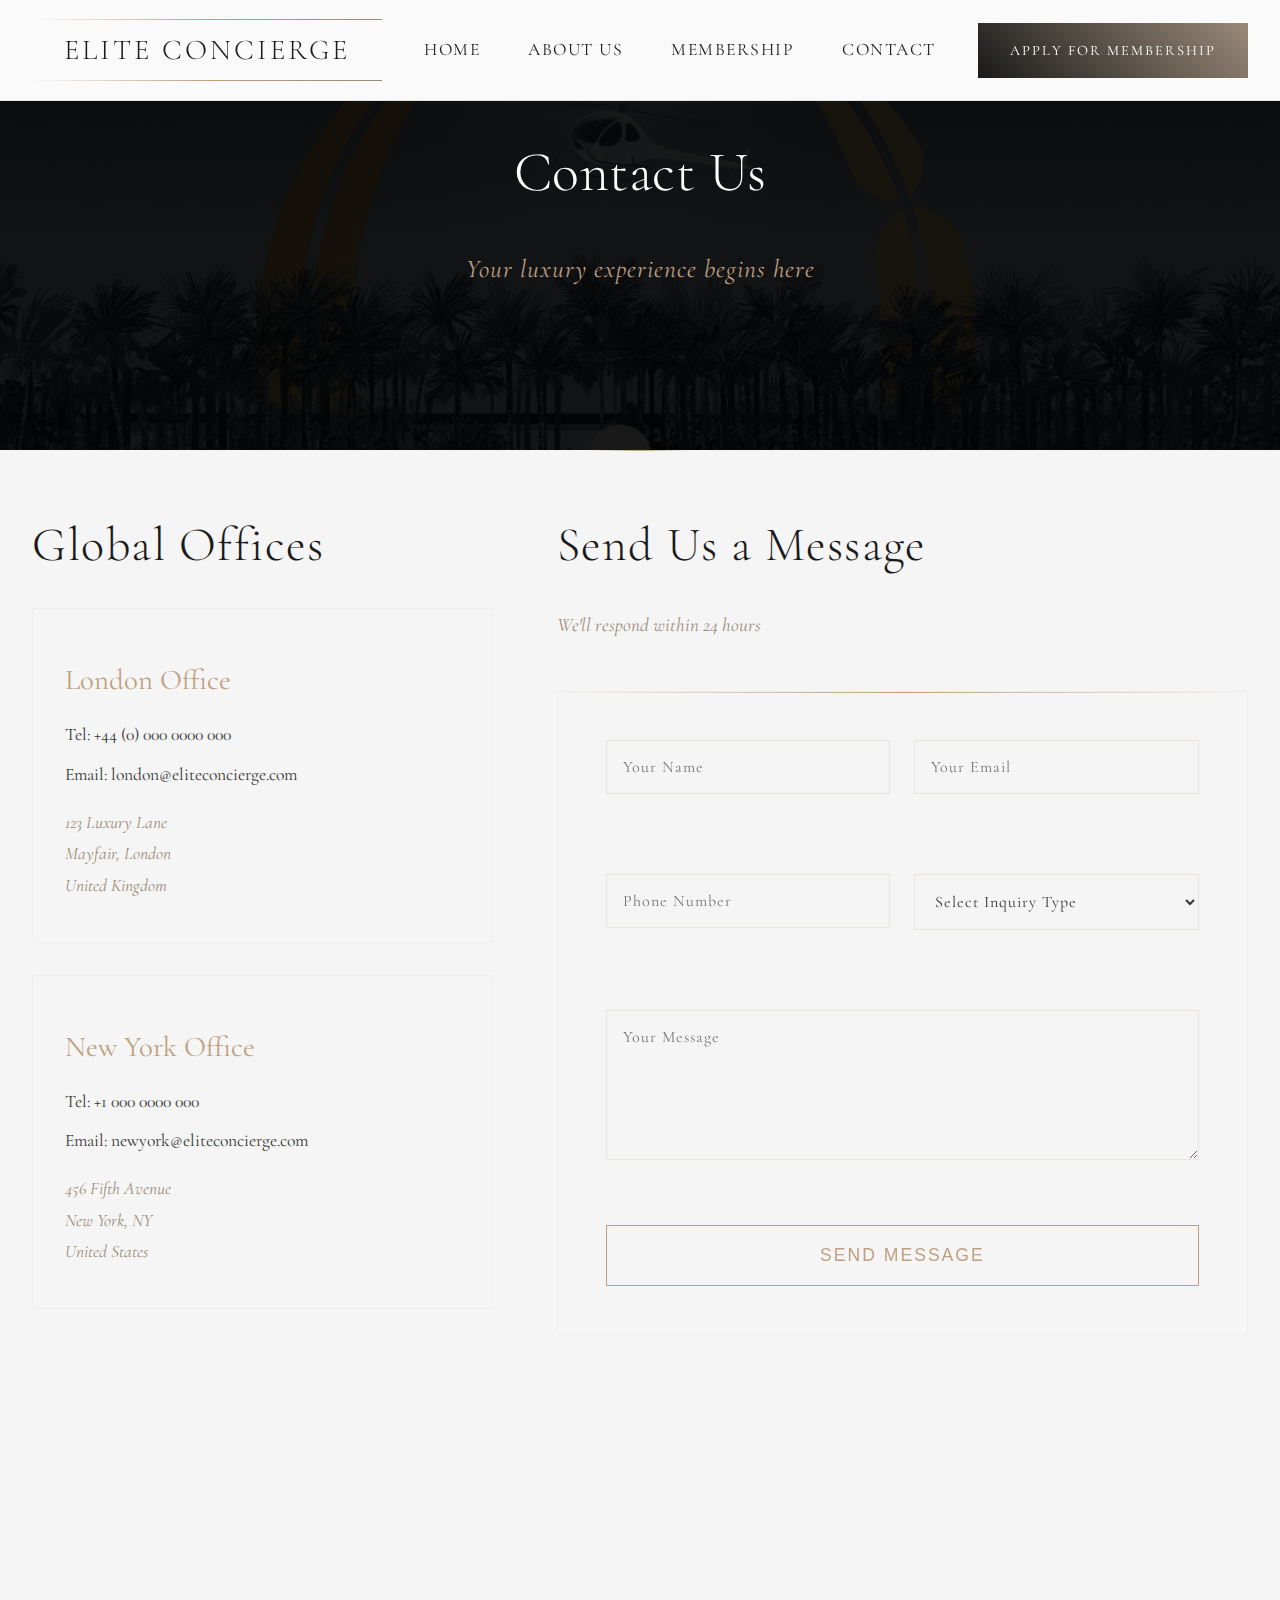
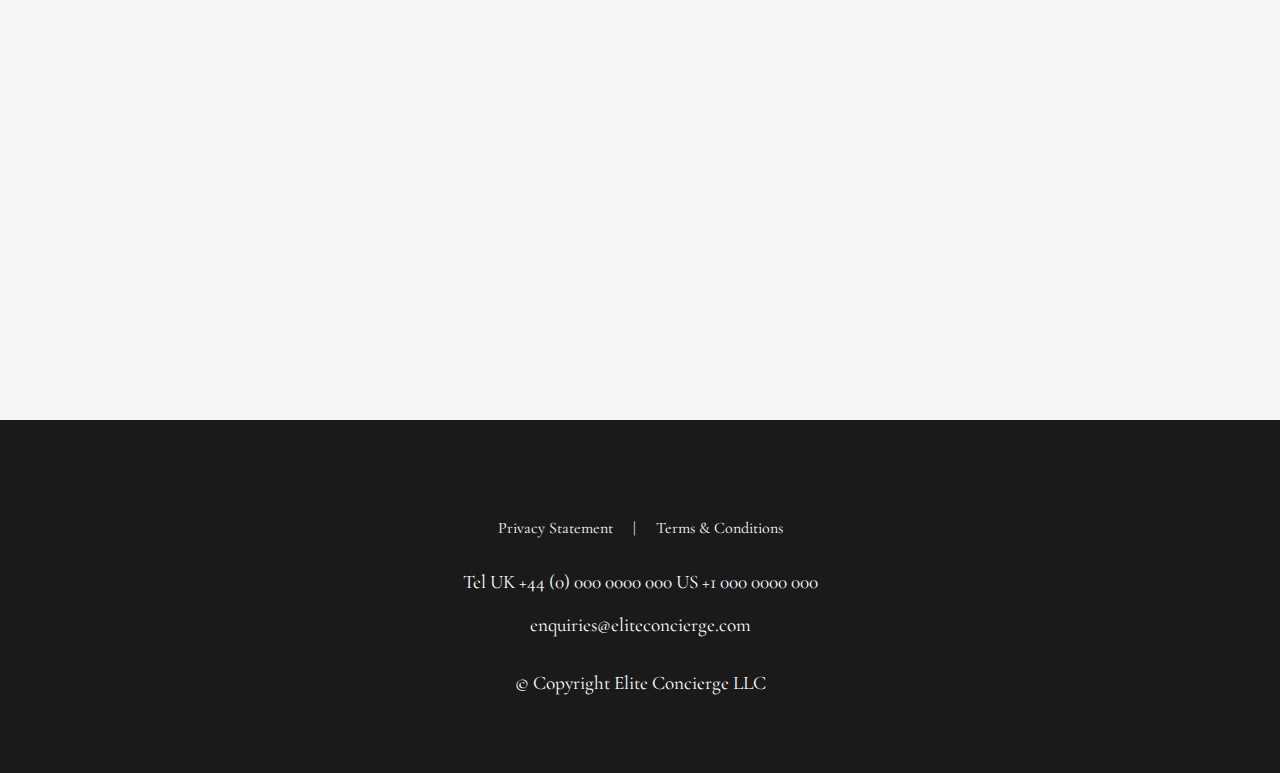
==== commit 29d6777e: "Enhance contact page layout and styling" ====
--- a/contact.html
+++ b/contact.html
@@ -32,67 +32,101 @@
     <main>
         <section class="content-section dark contact-hero">
             <h1>Contact Us</h1>
-            <p class="highlight">Get in touch with our team</p>
+            <p class="highlight">Your luxury experience begins here</p>
         </section>
 
-        <section class="content-section">
-            <h2>How to Reach Us</h2>
-            <div class="contact-grid">
-                <div class="contact-info-card">
-                    <h3>London Office</h3>
-                    <p>Tel UK: +44 (0) 000 0000 000</p>
-                    <p>Email: enquiries@eliteconcierge.com</p>
+        <section class="content-section contact-main">
+            <div class="contact-wrapper">
+                <div class="contact-info-section">
+                    <h2>Global Offices</h2>
+                    <div class="contact-grid">
+                        <div class="contact-info-card">
+                            <div class="card-icon"><i class="fas fa-map-marker-alt"></i></div>
+                            <h3>London Office</h3>
+                            <p>Tel: +44 (0) 000 0000 000</p>
+                            <p>Email: london@eliteconcierge.com</p>
+                            <p class="address">123 Luxury Lane<br>Mayfair, London<br>United Kingdom</p>
+                        </div>
+                        <div class="contact-info-card">
+                            <div class="card-icon"><i class="fas fa-map-marker-alt"></i></div>
+                            <h3>New York Office</h3>
+                            <p>Tel: +1 000 0000 000</p>
+                            <p>Email: newyork@eliteconcierge.com</p>
+                            <p class="address">456 Fifth Avenue<br>New York, NY<br>United States</p>
+                        </div>
+                    </div>
                 </div>
-                <div class="contact-info-card">
-                    <h3>New York Office</h3>
-                    <p>Tel US: +1 000 0000 000</p>
-                    <p>Email: us@eliteconcierge.com</p>
+
+                <div class="contact-form-section">
+                    <h2>Send Us a Message</h2>
+                    <p class="highlight-small">We'll respond within 24 hours</p>
+                    <div class="contact-form-container">
+                        <form id="contact-form" class="contact-form">
+                            <div class="form-row">
+                                <div class="form-group">
+                                    <input type="text" name="name" placeholder="Your Name" required>
+                                </div>
+                                <div class="form-group">
+                                    <input type="email" name="email" placeholder="Your Email" required>
+                                </div>
+                            </div>
+                            <div class="form-row">
+                                <div class="form-group">
+                                    <input type="tel" name="phone" placeholder="Phone Number">
+                                </div>
+                                <div class="form-group">
+                                    <select name="inquiry-type" required>
+                                        <option value="">Select Inquiry Type</option>
+                                        <option value="membership">Membership Inquiry</option>
+                                        <option value="services">Services Information</option>
+                                        <option value="other">Other</option>
+                                    </select>
+                                </div>
+                            </div>
+                            <div class="form-group">
+                                <textarea name="message" placeholder="Your Message" required></textarea>
+                            </div>
+                            <button type="submit" class="apply-button">Send Message</button>
+                        </form>
+                    </div>
                 </div>
             </div>
         </section>
 
-        <section class="content-section dark">
-            <h2>Send Us a Message</h2>
-            <p class="highlight">We'll respond within 24 hours</p>
-            <div class="contact-form-container">
-                <form id="contact-form" class="contact-form">
-                    <div class="form-group">
-                        <input type="text" name="name" placeholder="Your Name" required>
-                    </div>
-                    <div class="form-group">
-                        <input type="email" name="email" placeholder="Your Email" required>
-                    </div>
-                    <div class="form-group">
-                        <input type="tel" name="phone" placeholder="Phone Number">
-                    </div>
-                    <div class="form-group">
-                        <select name="inquiry-type" required>
-                            <option value="">Select Inquiry Type</option>
-                            <option value="membership">Membership Inquiry</option>
-                            <option value="services">Services Information</option>
-                            <option value="other">Other</option>
-                        </select>
-                    </div>
-                    <div class="form-group">
-                        <textarea name="message" placeholder="Your Message" required></textarea>
-                    </div>
-                    <button type="submit" class="apply-button">Send Message</button>
-                </form>
+        <section class="content-section dark global-presence">
+            <h2>24/7 Global Presence</h2>
+            <p class="highlight">Available wherever you are, whenever you need us</p>
+            <div class="service-highlights">
+                <div class="service-item">
+                    <i class="fas fa-clock"></i>
+                    <h3>Round-the-Clock Service</h3>
+                    <p>Available 24/7, 365 days a year</p>
+                </div>
+                <div class="service-item">
+                    <i class="fas fa-globe"></i>
+                    <h3>Worldwide Network</h3>
+                    <p>Access to global partners and services</p>
+                </div>
+                <div class="service-item">
+                    <i class="fas fa-star"></i>
+                    <h3>Premium Support</h3>
+                    <p>Dedicated personal assistance</p>
+                </div>
             </div>
-        </section>
-
-        <section class="content-section">
-            <h2>Global Presence</h2>
-            <p class="highlight">Available wherever you are</p>
-            <p>With offices in London and New York, and a network of partners worldwide, we're ready to assist you anywhere, anytime. Our team operates 24/7 to ensure seamless service across all time zones.</p>
         </section>
     </main>
 
     <footer>
         <div class="footer-content">
+            <div class="social-links">
+                <a href="#" target="_blank"><i class="fab fa-facebook"></i></a>
+                <a href="#" target="_blank"><i class="fab fa-instagram"></i></a>
+                <a href="#" target="_blank"><i class="fab fa-twitter"></i></a>
+                <a href="#" target="_blank"><i class="fab fa-linkedin"></i></a>
+            </div>
             <div class="legal-links">
-                <a href="#privacy">Privacy Statement</a> | 
-                <a href="#terms">Terms & Conditions</a>
+                <a href="privacy.html">Privacy Statement</a> | 
+                <a href="terms.html">Terms & Conditions</a>
             </div>
             <div class="contact-info">
                 <p>Tel UK +44 (0) 000 0000 000 US +1 000 0000 000</p>
--- a/styles.css
+++ b/styles.css
@@ -1,2209 +1,1294 @@
-��/ *   B a s e   s t y l e s   a n d   v a r i a b l e s   * / - 
- : r o o t   { - 
-         - - p r i m a r y - c o l o r :   # 1 a 1 a 1 a ; - 
-         - - s e c o n d a r y - c o l o r :   # 9 a 8 a 7 8 ; - 
-         - - g o l d - a c c e n t :   # c 0 a 0 8 0 ; - 
-         - - t e x t - c o l o r :   # 3 3 3 3 3 3 ; - 
-         - - l i g h t - t e x t :   # f f f f f f ; - 
-         - - b a c k g r o u n d - l i g h t :   # f 5 f 5 f 5 ; - 
-         - - s u c c e s s - c o l o r :   # 4 C A F 5 0 ; - 
-         - - e r r o r - c o l o r :   # f 4 4 3 3 6 ; - 
-         - - m a x - w i d t h :   1 4 0 0 p x ; - 
-         - - s e c t i o n - p a d d i n g :   1 0 0 p x ; - 
- } - 
- - 
- *   { - 
-         m a r g i n :   0 ; - 
-         p a d d i n g :   0 ; - 
-         b o x - s i z i n g :   b o r d e r - b o x ; - 
- } - 
- - 
- b o d y   { - 
-         f o n t - f a m i l y :   ' C o r m o r a n t   G a r a m o n d ' ,   s e r i f ; - 
-         l i n e - h e i g h t :   1 . 6 ; - 
-         c o l o r :   v a r ( - - t e x t - c o l o r ) ; - 
-         b a c k g r o u n d - c o l o r :   v a r ( - - b a c k g r o u n d - l i g h t ) ; - 
- } - 
- - 
- / *   T y p o g r a p h y   * / - 
- h 1 ,   h 2   { - 
-         f o n t - f a m i l y :   ' C o r m o r a n t   G a r a m o n d ' ,   s e r i f ; - 
-         f o n t - w e i g h t :   3 0 0 ; - 
-         l e t t e r - s p a c i n g :   0 . 5 p x ; - 
- } - 
- - 
- h 1   { - 
-         f o n t - s i z e :   3 . 5 r e m ; - 
-         m a r g i n - b o t t o m :   2 r e m ; - 
- } - 
- - 
- h 2   { - 
-         f o n t - s i z e :   2 . 5 r e m ; - 
-         m a r g i n - b o t t o m :   1 . 5 r e m ; - 
- } - 
- - 
- p   { - 
-         f o n t - s i z e :   1 . 2 r e m ; - 
-         m a r g i n - b o t t o m :   1 . 5 r e m ; - 
-         l i n e - h e i g h t :   1 . 8 ; - 
- } - 
- - 
- / *   N a v i g a t i o n   * / - 
- . n a v b a r   { - 
-         p o s i t i o n :   f i x e d ; - 
-         t o p :   0 ; - 
-         w i d t h :   1 0 0 % ; - 
-         b a c k g r o u n d :   r g b a ( 2 5 5 ,   2 5 5 ,   2 5 5 ,   0 . 9 8 ) ; - 
-         p a d d i n g :   1 . 2 r e m   2 r e m ; - 
-         z - i n d e x :   1 0 0 0 ; - 
-         d i s p l a y :   f l e x ; - 
-         j u s t i f y - c o n t e n t :   s p a c e - b e t w e e n ; - 
-         a l i g n - i t e m s :   c e n t e r ; - 
-         b o r d e r - b o t t o m :   1 p x   s o l i d   r g b a ( 1 5 4 ,   1 3 8 ,   1 2 0 ,   0 . 2 ) ; - 
-         b a c k d r o p - f i l t e r :   b l u r ( 1 0 p x ) ; - 
-         t r a n s i t i o n :   a l l   0 . 3 s   e a s e ; - 
- } - 
- - 
- . n a v b a r . s c r o l l e d   { - 
-         b o x - s h a d o w :   0   2 p x   2 0 p x   r g b a ( 0 ,   0 ,   0 ,   0 . 1 ) ; - 
-         p a d d i n g :   1 r e m   2 r e m ; - 
- } - 
- - 
- . l o g o   { - 
-         f o n t - s i z e :   1 . 8 r e m ; - 
-         f o n t - w e i g h t :   3 0 0 ; - 
-         c o l o r :   v a r ( - - p r i m a r y - c o l o r ) ; - 
-         t e x t - d e c o r a t i o n :   n o n e ; - 
-         l e t t e r - s p a c i n g :   3 p x ; - 
-         p o s i t i o n :   r e l a t i v e ; - 
-         p a d d i n g :   0 . 5 r e m   2 r e m ; - 
-         t e x t - t r a n s f o r m :   u p p e r c a s e ; - 
- } - 
- - 
- . l o g o : : b e f o r e , - 
- . l o g o : : a f t e r   { - 
-         c o n t e n t :   ' ' ; - 
-         p o s i t i o n :   a b s o l u t e ; - 
-         w i d t h :   1 0 0 % ; - 
-         h e i g h t :   1 p x ; - 
-         l e f t :   0 ; - 
-         b a c k g r o u n d :   l i n e a r - g r a d i e n t ( 9 0 d e g ,   - 
-                 t r a n s p a r e n t ,   - 
-                 v a r ( - - g o l d - a c c e n t ) ,   - 
-                 v a r ( - - s e c o n d a r y - c o l o r ) , - 
-                 v a r ( - - g o l d - a c c e n t ) ,   - 
-                 t r a n s p a r e n t - 
-         ) ; - 
-         a n i m a t i o n :   s h i m m e r   3 s   i n f i n i t e   l i n e a r ; - 
-         b a c k g r o u n d - s i z e :   2 0 0 %   1 0 0 % ; - 
- } - 
- - 
- . l o g o : : b e f o r e   { - 
-         t o p :   0 ; - 
- } - 
- - 
- . l o g o : : a f t e r   { - 
-         b o t t o m :   0 ; - 
- } - 
- - 
- . n a v - l i n k s   { - 
-         d i s p l a y :   f l e x ; - 
-         l i s t - s t y l e :   n o n e ; - 
-         g a p :   3 r e m ; - 
- } - 
- - 
- . n a v - l i n k s   a   { - 
-         c o l o r :   v a r ( - - p r i m a r y - c o l o r ) ; - 
-         t e x t - d e c o r a t i o n :   n o n e ; - 
-         f o n t - s i z e :   1 . 1 r e m ; - 
-         t e x t - t r a n s f o r m :   u p p e r c a s e ; - 
-         l e t t e r - s p a c i n g :   1 . 5 p x ; - 
-         p o s i t i o n :   r e l a t i v e ; - 
-         p a d d i n g :   0 . 5 r e m   0 ; - 
-         t r a n s i t i o n :   c o l o r   0 . 4 s   e a s e ; - 
- } - 
- - 
- . n a v - l i n k s   a : : b e f o r e   { - 
-         c o n t e n t :   ' ' ; - 
-         p o s i t i o n :   a b s o l u t e ; - 
-         w i d t h :   1 0 0 % ; - 
-         h e i g h t :   1 p x ; - 
-         b o t t o m :   - 2 p x ; - 
-         l e f t :   0 ; - 
-         b a c k g r o u n d :   v a r ( - - g o l d - a c c e n t ) ; - 
-         t r a n s f o r m :   s c a l e X ( 0 ) ; - 
-         t r a n s f o r m - o r i g i n :   r i g h t ; - 
-         t r a n s i t i o n :   t r a n s f o r m   0 . 4 s   c u b i c - b e z i e r ( 0 . 8 6 ,   0 ,   0 . 0 7 ,   1 ) ; - 
- } - 
- - 
- . n a v - l i n k s   a : h o v e r : : b e f o r e   { - 
-         t r a n s f o r m :   s c a l e X ( 1 ) ; - 
-         t r a n s f o r m - o r i g i n :   l e f t ; - 
- } - 
- - 
- . a p p l y - b u t t o n   { - 
-         b a c k g r o u n d :   l i n e a r - g r a d i e n t ( 4 5 d e g ,   - 
-                 v a r ( - - p r i m a r y - c o l o r )   0 % ,   - 
-                 v a r ( - - s e c o n d a r y - c o l o r )   1 0 0 % - 
-         ) ; - 
-         c o l o r :   v a r ( - - l i g h t - t e x t ) ; - 
-         p a d d i n g :   1 r e m   2 r e m ; - 
-         t e x t - d e c o r a t i o n :   n o n e ; - 
-         f o n t - s i z e :   0 . 9 r e m ; - 
-         l e t t e r - s p a c i n g :   2 p x ; - 
-         t e x t - t r a n s f o r m :   u p p e r c a s e ; - 
-         t r a n s i t i o n :   a l l   0 . 4 s   e a s e ; - 
-         b o r d e r :   n o n e ; - 
-         p o s i t i o n :   r e l a t i v e ; - 
-         o v e r f l o w :   h i d d e n ; - 
-         z - i n d e x :   1 ; - 
- } - 
- - 
- . a p p l y - b u t t o n : : b e f o r e   { - 
-         c o n t e n t :   ' ' ; - 
-         p o s i t i o n :   a b s o l u t e ; - 
-         t o p :   0 ; - 
-         l e f t :   0 ; - 
-         w i d t h :   1 0 0 % ; - 
-         h e i g h t :   1 0 0 % ; - 
-         b a c k g r o u n d :   l i n e a r - g r a d i e n t ( 4 5 d e g ,   - 
-                 v a r ( - - g o l d - a c c e n t )   0 % ,   - 
-                 v a r ( - - s e c o n d a r y - c o l o r )   1 0 0 % - 
-         ) ; - 
-         z - i n d e x :   - 1 ; - 
-         t r a n s i t i o n :   o p a c i t y   0 . 4 s   e a s e ; - 
-         o p a c i t y :   0 ; - 
- } - 
- - 
- . a p p l y - b u t t o n : h o v e r : : b e f o r e   { - 
-         o p a c i t y :   1 ; - 
- } - 
- - 
- / *   M o b i l e   M e n u   E n h a n c e m e n t   * / - 
- . m o b i l e - m e n u   { - 
-         d i s p l a y :   n o n e ; - 
- } - 
- - 
- @ m e d i a   ( m a x - w i d t h :   7 6 8 p x )   { - 
-         . m o b i l e - m e n u   { - 
-                 d i s p l a y :   f l e x ; - 
-                 f l e x - d i r e c t i o n :   c o l u m n ; - 
-                 g a p :   6 p x ; - 
-                 c u r s o r :   p o i n t e r ; - 
-                 p a d d i n g :   0 . 5 r e m ; - 
-         } - 
- - 
-         . m o b i l e - m e n u   s p a n   { - 
-                 d i s p l a y :   b l o c k ; - 
-                 w i d t h :   2 5 p x ; - 
-                 h e i g h t :   2 p x ; - 
-                 b a c k g r o u n d :   v a r ( - - p r i m a r y - c o l o r ) ; - 
-                 t r a n s i t i o n :   a l l   0 . 4 s   c u b i c - b e z i e r ( 0 . 4 ,   0 ,   0 . 2 ,   1 ) ; - 
-         } - 
- - 
-         . m o b i l e - m e n u . a c t i v e   s p a n   { - 
-                 b a c k g r o u n d :   l i n e a r - g r a d i e n t ( 9 0 d e g ,   - 
-                         v a r ( - - g o l d - a c c e n t )   0 % ,   - 
-                         v a r ( - - s e c o n d a r y - c o l o r )   1 0 0 % - 
-                 ) ; - 
-         } - 
- } - 
- - 
- / *   H e r o   S e c t i o n   * / - 
- . h e r o - s e c t i o n   { - 
-         h e i g h t :   1 0 0 v h ; - 
-         d i s p l a y :   f l e x ; - 
-         f l e x - d i r e c t i o n :   c o l u m n ; - 
-         j u s t i f y - c o n t e n t :   c e n t e r ; - 
-         a l i g n - i t e m s :   c e n t e r ; - 
-         t e x t - a l i g n :   c e n t e r ; - 
-         p a d d i n g :   0   2 r e m ; - 
-         b a c k g r o u n d :   l i n e a r - g r a d i e n t ( r g b a ( 0 ,   0 ,   0 ,   0 . 6 ) ,   r g b a ( 0 ,   0 ,   0 ,   0 . 6 ) ) , - 
-                                 u r l ( ' a s s e t s / S c r e e n s h o t   2 0 2 5 - 0 2 - 1 5   1 2 4 1 0 3 . p n g ' )   c e n t e r / c o v e r   n o - r e p e a t ; - 
-         c o l o r :   v a r ( - - l i g h t - t e x t ) ; - 
-         p o s i t i o n :   r e l a t i v e ; - 
-         b a c k g r o u n d - a t t a c h m e n t :   f i x e d ; - 
- } - 
- - 
- . h e r o - s e c t i o n : : b e f o r e   { - 
-         c o n t e n t :   ' ' ; - 
-         p o s i t i o n :   a b s o l u t e ; - 
-         t o p :   0 ; - 
-         l e f t :   0 ; - 
-         r i g h t :   0 ; - 
-         b o t t o m :   0 ; - 
-         b a c k g r o u n d :   l i n e a r - g r a d i e n t ( - 
-                 4 5 d e g , - 
-                 r g b a ( 0 ,   0 ,   0 ,   0 . 7 ) , - 
-                 r g b a ( 1 9 2 ,   1 6 0 ,   1 2 8 ,   0 . 2 ) , - 
-                 r g b a ( 0 ,   0 ,   0 ,   0 . 7 ) - 
-         ) ; - 
-         z - i n d e x :   1 ; - 
- } - 
- - 
- . h e r o - s e c t i o n   h 1   { - 
-         f o n t - s i z e :   4 r e m ; - 
-         m a x - w i d t h :   9 0 0 p x ; - 
-         m a r g i n - b o t t o m :   2 r e m ; - 
-         l e t t e r - s p a c i n g :   2 p x ; - 
-         l i n e - h e i g h t :   1 . 2 ; - 
-         p o s i t i o n :   r e l a t i v e ; - 
-         z - i n d e x :   2 ; - 
-         t e x t - s h a d o w :   2 p x   2 p x   4 p x   r g b a ( 0 ,   0 ,   0 ,   0 . 5 ) ; - 
- } - 
- - 
- . h e r o - s e c t i o n   p   { - 
-         m a x - w i d t h :   7 0 0 p x ; - 
-         f o n t - s i z e :   1 . 4 r e m ; - 
-         l i n e - h e i g h t :   1 . 8 ; - 
-         p o s i t i o n :   r e l a t i v e ; - 
-         z - i n d e x :   2 ; - 
-         t e x t - s h a d o w :   1 p x   1 p x   3 p x   r g b a ( 0 ,   0 ,   0 ,   0 . 5 ) ; - 
- } - 
- - 
- . h e r o - s e c t i o n   . h i g h l i g h t   { - 
-         f o n t - s i z e :   1 . 8 r e m ; - 
-         c o l o r :   v a r ( - - g o l d - a c c e n t ) ; - 
-         m a r g i n :   1 . 5 r e m   0 ; - 
-         f o n t - s t y l e :   i t a l i c ; - 
-         l e t t e r - s p a c i n g :   1 p x ; - 
- } - 
- - 
- / *   C o n t e n t   S e c t i o n s   * / - 
- . c o n t e n t - s e c t i o n   { - 
-         p a d d i n g :   v a r ( - - s e c t i o n - p a d d i n g )   2 r e m ; - 
-         m a x - w i d t h :   v a r ( - - m a x - w i d t h ) ; - 
-         m a r g i n :   0   a u t o ; - 
-         t e x t - a l i g n :   c e n t e r ; - 
-         p o s i t i o n :   r e l a t i v e ; - 
-         o p a c i t y :   0 ; - 
-         t r a n s f o r m :   t r a n s l a t e Y ( 3 0 p x ) ; - 
-         t r a n s i t i o n :   a l l   0 . 8 s   c u b i c - b e z i e r ( 0 . 4 ,   0 ,   0 . 2 ,   1 ) ; - 
- } - 
- - 
- . c o n t e n t - s e c t i o n : : b e f o r e   { - 
-         c o n t e n t :   ' ' ; - 
-         p o s i t i o n :   a b s o l u t e ; - 
-         t o p :   0 ; - 
-         l e f t :   5 0 % ; - 
-         t r a n s f o r m :   t r a n s l a t e X ( - 5 0 % ) ; - 
-         w i d t h :   1 0 0 p x ; - 
-         h e i g h t :   1 p x ; - 
-         b a c k g r o u n d :   l i n e a r - g r a d i e n t ( 9 0 d e g ,   t r a n s p a r e n t ,   v a r ( - - g o l d - a c c e n t ) ,   t r a n s p a r e n t ) ; - 
- } - 
- - 
- . c o n t e n t - s e c t i o n : n t h - c h i l d ( o d d )   { - 
-         b a c k g r o u n d - c o l o r :   v a r ( - - b a c k g r o u n d - l i g h t ) ; - 
- } - 
- - 
- . c o n t e n t - s e c t i o n   h 2   { - 
-         f o n t - s i z e :   3 r e m ; - 
-         m a x - w i d t h :   9 0 0 p x ; - 
-         m a r g i n :   0   a u t o   2 r e m ; - 
-         l e t t e r - s p a c i n g :   1 . 5 p x ; - 
-         l i n e - h e i g h t :   1 . 3 ; - 
-         c o l o r :   v a r ( - - p r i m a r y - c o l o r ) ; - 
- } - 
- - 
- . c o n t e n t - s e c t i o n   p   { - 
-         m a x - w i d t h :   7 0 0 p x ; - 
-         m a r g i n :   0   a u t o   2 r e m ; - 
- } - 
- - 
- . h i g h l i g h t   { - 
-         f o n t - s t y l e :   i t a l i c ; - 
-         c o l o r :   v a r ( - - s e c o n d a r y - c o l o r ) ; - 
- } - 
- - 
- / *   F o o t e r   * / - 
- f o o t e r   { - 
-         b a c k g r o u n d :   v a r ( - - p r i m a r y - c o l o r ) ; - 
-         c o l o r :   v a r ( - - l i g h t - t e x t ) ; - 
-         p a d d i n g :   3 r e m   2 r e m ; - 
- } - 
- - 
- . f o o t e r - c o n t e n t   { - 
-         m a x - w i d t h :   v a r ( - - m a x - w i d t h ) ; - 
-         m a r g i n :   0   a u t o ; - 
-         t e x t - a l i g n :   c e n t e r ; - 
- } - 
- - 
- . l e g a l - l i n k s   { - 
-         m a r g i n - b o t t o m :   1 . 5 r e m ; - 
- } - 
- - 
- . l e g a l - l i n k s   a   { - 
-         c o l o r :   v a r ( - - l i g h t - t e x t ) ; - 
-         t e x t - d e c o r a t i o n :   n o n e ; - 
-         m a r g i n :   0   1 r e m ; - 
- } - 
- - 
- . c o n t a c t - i n f o   { - 
-         m a r g i n - b o t t o m :   1 . 5 r e m ; - 
- } - 
- - 
- . c o n t a c t - i n f o   p   { - 
-         m a r g i n - b o t t o m :   0 . 5 r e m ; - 
- } - 
- - 
- / *   A n i m a t i o n s   * / - 
- @ k e y f r a m e s   f a d e I n   { - 
-         f r o m   { - 
-                 o p a c i t y :   0 ; - 
-                 t r a n s f o r m :   t r a n s l a t e Y ( 2 0 p x ) ; - 
-         } - 
-         t o   { - 
-                 o p a c i t y :   1 ; - 
-                 t r a n s f o r m :   t r a n s l a t e Y ( 0 ) ; - 
-         } - 
- } - 
- - 
- . c o n t e n t - s e c t i o n   { - 
-         a n i m a t i o n :   f a d e I n   1 s   e a s e - o u t ; - 
- } - 
- - 
- / *   S t a t s   H i g h l i g h t   S e c t i o n   * / - 
- . s t a t s - h i g h l i g h t   { - 
-         d i s p l a y :   f l e x ; - 
-         j u s t i f y - c o n t e n t :   c e n t e r ; - 
-         g a p :   6 r e m ; - 
-         m a r g i n :   4 r e m   0 ; - 
-         p o s i t i o n :   r e l a t i v e ; - 
-         p a d d i n g :   3 r e m   0 ; - 
- } - 
- - 
- . s t a t s - h i g h l i g h t : : b e f o r e , - 
- . s t a t s - h i g h l i g h t : : a f t e r   { - 
-         c o n t e n t :   ' ' ; - 
-         p o s i t i o n :   a b s o l u t e ; - 
-         t o p :   5 0 % ; - 
-         w i d t h :   1 0 0 p x ; - 
-         h e i g h t :   1 p x ; - 
-         b a c k g r o u n d :   l i n e a r - g r a d i e n t ( 9 0 d e g ,   t r a n s p a r e n t ,   v a r ( - - g o l d - a c c e n t ) ,   t r a n s p a r e n t ) ; - 
- } - 
- - 
- . s t a t s - h i g h l i g h t : : b e f o r e   { - 
-         l e f t :   0 ; - 
-         t r a n s f o r m :   t r a n s l a t e Y ( - 5 0 % ) ; - 
- } - 
- - 
- . s t a t s - h i g h l i g h t : : a f t e r   { - 
-         r i g h t :   0 ; - 
-         t r a n s f o r m :   t r a n s l a t e Y ( - 5 0 % ) ; - 
- } - 
- - 
- . s t a t   { - 
-         t e x t - a l i g n :   c e n t e r ; - 
-         p o s i t i o n :   r e l a t i v e ; - 
-         o p a c i t y :   0 ; - 
-         t r a n s f o r m :   t r a n s l a t e Y ( 2 0 p x ) ; - 
-         t r a n s i t i o n :   o p a c i t y   0 . 6 s   e a s e - o u t ,   t r a n s f o r m   0 . 6 s   e a s e - o u t ; - 
-         d i s p l a y :   f l e x ; - 
-         f l e x - d i r e c t i o n :   c o l u m n ; - 
-         a l i g n - i t e m s :   c e n t e r ; - 
-         j u s t i f y - c o n t e n t :   c e n t e r ; - 
-         m i n - w i d t h :   2 0 0 p x ; - 
-         p a d d i n g :   0   1 r e m ; - 
- } - 
- - 
- . s t a t . v i s i b l e   { - 
-         o p a c i t y :   1 ; - 
-         t r a n s f o r m :   t r a n s l a t e Y ( 0 ) ; - 
- } - 
- - 
- . s t a t : n t h - c h i l d ( 1 )   {   t r a n s i t i o n - d e l a y :   0 . 2 s ;   } - 
- . s t a t : n t h - c h i l d ( 2 )   {   t r a n s i t i o n - d e l a y :   0 . 4 s ;   } - 
- . s t a t : n t h - c h i l d ( 3 )   {   t r a n s i t i o n - d e l a y :   0 . 6 s ;   } - 
- - 
- . s t a t : : b e f o r e   { - 
-         c o n t e n t :   ' ' ; - 
-         p o s i t i o n :   a b s o l u t e ; - 
-         t o p :   - 2 0 p x ; - 
-         l e f t :   5 0 % ; - 
-         t r a n s f o r m :   t r a n s l a t e X ( - 5 0 % ) ; - 
-         w i d t h :   4 0 p x ; - 
-         h e i g h t :   2 p x ; - 
-         b a c k g r o u n d :   l i n e a r - g r a d i e n t ( 9 0 d e g ,   t r a n s p a r e n t ,   v a r ( - - g o l d - a c c e n t ) ,   t r a n s p a r e n t ) ; - 
- } - 
- - 
- . s t a t   . n u m b e r   { - 
-         d i s p l a y :   f l e x ; - 
-         j u s t i f y - c o n t e n t :   c e n t e r ; - 
-         a l i g n - i t e m s :   c e n t e r ; - 
-         f o n t - s i z e :   3 . 5 r e m ; - 
-         f o n t - w e i g h t :   3 0 0 ; - 
-         c o l o r :   v a r ( - - g o l d - a c c e n t ) ; - 
-         m a r g i n - b o t t o m :   1 . 5 r e m ; - 
-         l e t t e r - s p a c i n g :   2 p x ; - 
-         p o s i t i o n :   r e l a t i v e ; - 
-         t e x t - s h a d o w :   0   0   1 0 p x   r g b a ( 1 9 2 ,   1 6 0 ,   1 2 8 ,   0 . 3 ) ; - 
-         t r a n s i t i o n :   t e x t - s h a d o w   0 . 3 s   e a s e ; - 
-         h e i g h t :   6 0 p x ; - 
-         w i d t h :   1 0 0 % ; - 
- } - 
- - 
- . s t a t : h o v e r   . n u m b e r   { - 
-         t e x t - s h a d o w :   0   0   2 0 p x   r g b a ( 1 9 2 ,   1 6 0 ,   1 2 8 ,   0 . 5 ) ; - 
- } - 
- - 
- . s t a t   . l a b e l   { - 
-         f o n t - s i z e :   0 . 9 r e m ; - 
-         c o l o r :   v a r ( - - t e x t - c o l o r ) ; - 
-         t e x t - t r a n s f o r m :   u p p e r c a s e ; - 
-         l e t t e r - s p a c i n g :   3 p x ; - 
-         o p a c i t y :   0 . 9 ; - 
-         t r a n s i t i o n :   a l l   0 . 3 s   e a s e ; - 
-         p o s i t i o n :   r e l a t i v e ; - 
-         w i d t h :   1 0 0 % ; - 
-         w h i t e - s p a c e :   n o w r a p ; - 
-         o v e r f l o w :   h i d d e n ; - 
-         t e x t - o v e r f l o w :   e l l i p s i s ; - 
-         p a d d i n g :   0 . 5 r e m   0 ; - 
-         b o r d e r - t o p :   1 p x   s o l i d   r g b a ( 1 9 2 ,   1 6 0 ,   1 2 8 ,   0 . 3 ) ; - 
-         b o r d e r - b o t t o m :   1 p x   s o l i d   r g b a ( 1 9 2 ,   1 6 0 ,   1 2 8 ,   0 . 3 ) ; - 
-         b a c k g r o u n d :   l i n e a r - g r a d i e n t ( - 
-                 t o   r i g h t , - 
-                 t r a n s p a r e n t , - 
-                 r g b a ( 1 9 2 ,   1 6 0 ,   1 2 8 ,   0 . 0 5 ) , - 
-                 t r a n s p a r e n t - 
-         ) ; - 
- } - 
- - 
- . s t a t : h o v e r   . l a b e l   { - 
-         o p a c i t y :   1 ; - 
-         c o l o r :   v a r ( - - g o l d - a c c e n t ) ; - 
-         b o r d e r - c o l o r :   v a r ( - - g o l d - a c c e n t ) ; - 
- } - 
- - 
- / *   R e m o v e   t h e   p r e v i o u s   l a b e l : : b e f o r e   s i n c e   w e ' r e   u s i n g   b o r d e r s   * / - 
- . s t a t   . l a b e l : : b e f o r e   { - 
-         d i s p l a y :   n o n e ; - 
- } - 
- - 
- / *   D a r k   s e c t i o n   a d j u s t m e n t s   * / - 
- . c o n t e n t - s e c t i o n . d a r k   . s t a t   . l a b e l   { - 
-         c o l o r :   v a r ( - - l i g h t - t e x t ) ; - 
-         b o r d e r - c o l o r :   r g b a ( 2 5 5 ,   2 5 5 ,   2 5 5 ,   0 . 2 ) ; - 
- } - 
- - 
- . c o n t e n t - s e c t i o n . d a r k   . s t a t : h o v e r   . l a b e l   { - 
-         c o l o r :   v a r ( - - g o l d - a c c e n t ) ; - 
-         b o r d e r - c o l o r :   v a r ( - - g o l d - a c c e n t ) ; - 
- } - 
- - 
- @ m e d i a   ( m a x - w i d t h :   7 6 8 p x )   { - 
-         . s t a t s - h i g h l i g h t   { - 
-                 f l e x - d i r e c t i o n :   c o l u m n ; - 
-                 g a p :   4 r e m ; - 
-         } - 
-         - 
-         . s t a t   { - 
-                 m i n - w i d t h :   2 8 0 p x ; - 
-                 m a r g i n :   0   a u t o ; - 
-         } - 
-         - 
-         . s t a t   . n u m b e r   { - 
-                 f o n t - s i z e :   3 r e m ; - 
-                 h e i g h t :   5 0 p x ; - 
-         } - 
-         - 
-         . s t a t   . l a b e l   { - 
-                 f o n t - s i z e :   0 . 8 5 r e m ; - 
-                 l e t t e r - s p a c i n g :   2 p x ; - 
-                 w h i t e - s p a c e :   n o r m a l ; - 
-                 t e x t - a l i g n :   c e n t e r ; - 
-                 l i n e - h e i g h t :   1 . 4 ; - 
-         } - 
- } - 
- - 
- / *   S e r v i c e s   G r i d   * / - 
- . s e r v i c e s - g r i d   { - 
-         d i s p l a y :   g r i d ; - 
-         g r i d - t e m p l a t e - c o l u m n s :   r e p e a t ( 3 ,   1 f r ) ; - 
-         g a p :   3 r e m ; - 
-         m a r g i n :   4 r e m   0 ; - 
- } - 
- - 
- . s e r v i c e   { - 
-         p a d d i n g :   3 r e m   2 r e m ; - 
-         b a c k g r o u n d :   r g b a ( 2 5 5 ,   2 5 5 ,   2 5 5 ,   0 . 0 2 ) ; - 
-         b o r d e r :   1 p x   s o l i d   r g b a ( 1 9 2 ,   1 6 0 ,   1 2 8 ,   0 . 1 ) ; - 
-         t r a n s i t i o n :   a l l   0 . 5 s   c u b i c - b e z i e r ( 0 . 4 ,   0 ,   0 . 2 ,   1 ) ; - 
-         b a c k d r o p - f i l t e r :   b l u r ( 1 0 p x ) ; - 
-         p o s i t i o n :   r e l a t i v e ; - 
-         o v e r f l o w :   h i d d e n ; - 
- } - 
- - 
- . s e r v i c e : : a f t e r   { - 
-         c o n t e n t :   ' ' ; - 
-         p o s i t i o n :   a b s o l u t e ; - 
-         t o p :   0 ; - 
-         l e f t :   0 ; - 
-         w i d t h :   1 0 0 % ; - 
-         h e i g h t :   1 0 0 % ; - 
-         b a c k g r o u n d :   l i n e a r - g r a d i e n t ( 4 5 d e g ,   - 
-                 t r a n s p a r e n t   0 % ,   - 
-                 r g b a ( 1 9 2 ,   1 6 0 ,   1 2 8 ,   0 . 1 )   5 0 % ,   - 
-                 t r a n s p a r e n t   1 0 0 % - 
-         ) ; - 
-         t r a n s f o r m :   t r a n s l a t e X ( - 1 0 0 % ) ; - 
-         t r a n s i t i o n :   t r a n s f o r m   0 . 6 s   e a s e ; - 
- } - 
- - 
- . s e r v i c e : h o v e r   { - 
-         t r a n s f o r m :   t r a n s l a t e Y ( - 1 0 p x )   s c a l e ( 1 . 0 2 ) ; - 
-         b o r d e r - c o l o r :   v a r ( - - g o l d - a c c e n t ) ; - 
-         a n i m a t i o n :   b o r d e r G l o w   2 s   i n f i n i t e ; - 
- } - 
- - 
- . s e r v i c e : h o v e r : : a f t e r   { - 
-         t r a n s f o r m :   t r a n s l a t e X ( 1 0 0 % ) ; - 
- } - 
- - 
- . s e r v i c e   h 3   { - 
-         f o n t - s i z e :   1 . 8 r e m ; - 
-         m a r g i n - b o t t o m :   1 . 5 r e m ; - 
-         c o l o r :   v a r ( - - g o l d - a c c e n t ) ; - 
-         l e t t e r - s p a c i n g :   1 p x ; - 
- } - 
- - 
- . s e r v i c e   p   { - 
-         f o n t - s i z e :   1 . 2 r e m ; - 
-         l i n e - h e i g h t :   1 . 8 ; - 
-         c o l o r :   v a r ( - - l i g h t - t e x t ) ; - 
- } - 
- - 
- / *   D a r k   S e c t i o n s   * / - 
- . c o n t e n t - s e c t i o n . d a r k   { - 
-         b a c k g r o u n d :   l i n e a r - g r a d i e n t ( r g b a ( 0 ,   0 ,   0 ,   0 . 9 ) ,   r g b a ( 0 ,   0 ,   0 ,   0 . 9 ) ) , - 
-                                 u r l ( ' a s s e t s / S c r e e n s h o t   2 0 2 5 - 0 2 - 1 5   1 2 4 1 2 3 . p n g ' )   c e n t e r / c o v e r   n o - r e p e a t ; - 
-         c o l o r :   v a r ( - - l i g h t - t e x t ) ; - 
-         p o s i t i o n :   r e l a t i v e ; - 
-         b a c k g r o u n d - a t t a c h m e n t :   f i x e d ; - 
- } - 
- - 
- . c o n t e n t - s e c t i o n . d a r k : : b e f o r e   { - 
-         b a c k g r o u n d :   l i n e a r - g r a d i e n t ( 9 0 d e g ,   t r a n s p a r e n t ,   v a r ( - - g o l d - a c c e n t ) ,   t r a n s p a r e n t ) ; - 
- } - 
- - 
- . c o n t e n t - s e c t i o n . d a r k   h 2   { - 
-         c o l o r :   v a r ( - - l i g h t - t e x t ) ; - 
- } - 
- - 
- . c o n t e n t - s e c t i o n . d a r k   >   *   { - 
-         p o s i t i o n :   r e l a t i v e ; - 
-         z - i n d e x :   2 ; - 
- } - 
- - 
- / *   M e m b e r s h i p   B e n e f i t s   * / - 
- . m e m b e r s h i p - b e n e f i t s   { - 
-         m a r g i n :   3 r e m   0 ; - 
-         p o s i t i o n :   r e l a t i v e ; - 
-         p a d d i n g :   2 r e m ; - 
- } - 
- - 
- . m e m b e r s h i p - b e n e f i t s : : b e f o r e   { - 
-         c o n t e n t :   ' ' ; - 
-         p o s i t i o n :   a b s o l u t e ; - 
-         t o p :   0 ; - 
-         l e f t :   5 0 % ; - 
-         t r a n s f o r m :   t r a n s l a t e X ( - 5 0 % ) ; - 
-         w i d t h :   1 0 0 p x ; - 
-         h e i g h t :   1 p x ; - 
-         b a c k g r o u n d :   l i n e a r - g r a d i e n t ( 9 0 d e g ,   t r a n s p a r e n t ,   v a r ( - - g o l d - a c c e n t ) ,   t r a n s p a r e n t ) ; - 
- } - 
- - 
- . m e m b e r s h i p - b e n e f i t s   u l   { - 
-         l i s t - s t y l e :   n o n e ; - 
-         d i s p l a y :   g r i d ; - 
-         g r i d - t e m p l a t e - c o l u m n s :   r e p e a t ( 2 ,   1 f r ) ; - 
-         g a p :   2 r e m ; - 
-         m a x - w i d t h :   9 0 0 p x ; - 
-         m a r g i n :   0   a u t o ; - 
- } - 
- - 
- . m e m b e r s h i p - b e n e f i t s   l i   { - 
-         p o s i t i o n :   r e l a t i v e ; - 
-         p a d d i n g - l e f t :   2 r e m ; - 
-         f o n t - s i z e :   1 . 2 r e m ; - 
-         l i n e - h e i g h t :   1 . 8 ; - 
-         t e x t - a l i g n :   l e f t ; - 
- } - 
- - 
- . m e m b e r s h i p - b e n e f i t s   l i : : b e f o r e   { - 
-         c o n t e n t :   ' " ' ; - 
-         p o s i t i o n :   a b s o l u t e ; - 
-         l e f t :   0 ; - 
-         c o l o r :   v a r ( - - g o l d - a c c e n t ) ; - 
-         f o n t - s i z e :   1 . 5 r e m ; - 
- } - 
- - 
- / *   T y p o g r a p h y   E n h a n c e m e n t   * / - 
- . h i g h l i g h t   { - 
-         f o n t - s i z e :   1 . 6 r e m ; - 
-         c o l o r :   v a r ( - - g o l d - a c c e n t ) ; - 
-         f o n t - s t y l e :   i t a l i c ; - 
-         m a r g i n :   2 r e m   0 ; - 
-         l e t t e r - s p a c i n g :   1 p x ; - 
-         l i n e - h e i g h t :   1 . 6 ; - 
- } - 
- - 
- . h i g h l i g h t - l a r g e   { - 
-         f o n t - s i z e :   2 . 2 r e m ; - 
-         c o l o r :   v a r ( - - g o l d - a c c e n t ) ; - 
-         f o n t - s t y l e :   i t a l i c ; - 
-         m a r g i n :   3 r e m   0 ; - 
-         l i n e - h e i g h t :   1 . 4 ; - 
-         l e t t e r - s p a c i n g :   1 . 5 p x ; - 
-         p o s i t i o n :   r e l a t i v e ; - 
-         p a d d i n g :   2 r e m   0 ; - 
- } - 
- - 
- . h i g h l i g h t - l a r g e : : b e f o r e , - 
- . h i g h l i g h t - l a r g e : : a f t e r   { - 
-         c o n t e n t :   ' ' ; - 
-         p o s i t i o n :   a b s o l u t e ; - 
-         l e f t :   5 0 % ; - 
-         t r a n s f o r m :   t r a n s l a t e X ( - 5 0 % ) ; - 
-         w i d t h :   1 5 0 p x ; - 
-         h e i g h t :   1 p x ; - 
-         b a c k g r o u n d :   l i n e a r - g r a d i e n t ( 9 0 d e g ,   t r a n s p a r e n t ,   v a r ( - - g o l d - a c c e n t ) ,   t r a n s p a r e n t ) ; - 
- } - 
- - 
- . h i g h l i g h t - l a r g e : : b e f o r e   { - 
-         t o p :   0 ; - 
- } - 
- - 
- . h i g h l i g h t - l a r g e : : a f t e r   { - 
-         b o t t o m :   0 ; - 
- } - 
- - 
- / *   E x p e r i e n c e   S e c t i o n   * / - 
- # e x p e r i e n c e   { - 
-         p o s i t i o n :   r e l a t i v e ; - 
-         o v e r f l o w :   h i d d e n ; - 
- } - 
- - 
- # e x p e r i e n c e : : b e f o r e   { - 
-         c o n t e n t :   ' ' ; - 
-         p o s i t i o n :   a b s o l u t e ; - 
-         t o p :   0 ; - 
-         l e f t :   0 ; - 
-         r i g h t :   0 ; - 
-         b o t t o m :   0 ; - 
-         b a c k g r o u n d :   l i n e a r - g r a d i e n t ( r g b a ( 2 5 5 ,   2 5 5 ,   2 5 5 ,   0 . 9 5 ) ,   r g b a ( 2 5 5 ,   2 5 5 ,   2 5 5 ,   0 . 9 5 ) ) , - 
-                                 u r l ( ' a s s e t s / S c r e e n s h o t   2 0 2 5 - 0 2 - 1 5   1 2 4 1 2 3 . p n g ' )   c e n t e r / c o v e r   n o - r e p e a t ; - 
-         b a c k g r o u n d - a t t a c h m e n t :   f i x e d ; - 
-         z - i n d e x :   - 1 ; - 
-         t r a n s f o r m :   s c a l e ( 1 . 1 ) ; - 
-         t r a n s i t i o n :   t r a n s f o r m   0 . 5 s   e a s e - o u t ; - 
- } - 
- - 
- / *   C o n t a c t   a n d   M e m b e r s h i p   F o r m s   * / - 
- . c o n t a c t - f o r m - c o n t a i n e r , - 
- . a p p l i c a t i o n - f o r m   { - 
-         m a x - w i d t h :   9 0 0 p x ; - 
-         m a r g i n :   3 r e m   a u t o ; - 
-         p a d d i n g :   3 r e m ; - 
-         b a c k g r o u n d :   r g b a ( 2 5 5 ,   2 5 5 ,   2 5 5 ,   0 . 0 2 ) ; - 
-         b o r d e r :   1 p x   s o l i d   r g b a ( 1 9 2 ,   1 6 0 ,   1 2 8 ,   0 . 1 ) ; - 
-         b a c k d r o p - f i l t e r :   b l u r ( 1 0 p x ) ; - 
-         p o s i t i o n :   r e l a t i v e ; - 
- } - 
- - 
- . c o n t a c t - f o r m - c o n t a i n e r : : b e f o r e , - 
- . a p p l i c a t i o n - f o r m : : b e f o r e   { - 
-         c o n t e n t :   ' ' ; - 
-         p o s i t i o n :   a b s o l u t e ; - 
-         t o p :   0 ; - 
-         l e f t :   0 ; - 
-         w i d t h :   1 0 0 % ; - 
-         h e i g h t :   1 p x ; - 
-         b a c k g r o u n d :   l i n e a r - g r a d i e n t ( 9 0 d e g ,   t r a n s p a r e n t ,   v a r ( - - g o l d - a c c e n t ) ,   t r a n s p a r e n t ) ; - 
- } - 
- - 
- . c o n t a c t - f o r m   { - 
-         d i s p l a y :   f l e x ; - 
-         f l e x - d i r e c t i o n :   c o l u m n ; - 
-         g a p :   2 r e m ; - 
- } - 
- - 
- . f o r m - g r o u p   { - 
-         p o s i t i o n :   r e l a t i v e ; - 
- } - 
- - 
- . c o n t a c t - f o r m   i n p u t , - 
- . c o n t a c t - f o r m   t e x t a r e a , - 
- . c o n t a c t - f o r m   s e l e c t   { - 
-         w i d t h :   1 0 0 % ; - 
-         p a d d i n g :   1 . 2 r e m ; - 
-         b a c k g r o u n d :   r g b a ( 2 5 5 ,   2 5 5 ,   2 5 5 ,   0 . 0 3 ) ; - 
-         b o r d e r :   1 p x   s o l i d   r g b a ( 1 9 2 ,   1 6 0 ,   1 2 8 ,   0 . 2 ) ; - 
-         b o r d e r - r a d i u s :   0 ; - 
-         c o l o r :   i n h e r i t ; - 
-         f o n t - f a m i l y :   i n h e r i t ; - 
-         f o n t - s i z e :   1 . 1 r e m ; - 
-         l e t t e r - s p a c i n g :   1 p x ; - 
-         t r a n s i t i o n :   a l l   0 . 3 s   e a s e ; - 
-         p o s i t i o n :   r e l a t i v e ; - 
-         o v e r f l o w :   h i d d e n ; - 
- } - 
- - 
- . c o n t a c t - f o r m   i n p u t : f o c u s , - 
- . c o n t a c t - f o r m   t e x t a r e a : f o c u s , - 
- . c o n t a c t - f o r m   s e l e c t : f o c u s   { - 
-         o u t l i n e :   n o n e ; - 
-         b o r d e r - c o l o r :   v a r ( - - g o l d - a c c e n t ) ; - 
-         b o x - s h a d o w :   0   0   1 5 p x   r g b a ( 1 9 2 ,   1 6 0 ,   1 2 8 ,   0 . 1 ) ; - 
-         t r a n s f o r m :   t r a n s l a t e Y ( - 2 p x ) ; - 
- } - 
- - 
- . c o n t a c t - f o r m   t e x t a r e a   { - 
-         m i n - h e i g h t :   1 8 0 p x ; - 
-         r e s i z e :   v e r t i c a l ; - 
- } - 
- - 
- . c o n t a c t - f o r m   b u t t o n [ t y p e = " s u b m i t " ]   { - 
-         b a c k g r o u n d :   t r a n s p a r e n t ; - 
-         c o l o r :   v a r ( - - g o l d - a c c e n t ) ; - 
-         b o r d e r :   1 p x   s o l i d   v a r ( - - g o l d - a c c e n t ) ; - 
-         p a d d i n g :   1 . 2 r e m   2 . 5 r e m ; - 
-         f o n t - s i z e :   1 . 1 r e m ; - 
-         l e t t e r - s p a c i n g :   2 p x ; - 
-         t e x t - t r a n s f o r m :   u p p e r c a s e ; - 
-         c u r s o r :   p o i n t e r ; - 
-         t r a n s i t i o n :   a l l   0 . 3 s   e a s e ; - 
-         p o s i t i o n :   r e l a t i v e ; - 
-         o v e r f l o w :   h i d d e n ; - 
- } - 
- - 
- . c o n t a c t - f o r m   b u t t o n [ t y p e = " s u b m i t " ] : : b e f o r e   { - 
-         c o n t e n t :   ' ' ; - 
-         p o s i t i o n :   a b s o l u t e ; - 
-         t o p :   0 ; - 
-         l e f t :   - 1 0 0 % ; - 
-         w i d t h :   1 0 0 % ; - 
-         h e i g h t :   1 0 0 % ; - 
-         b a c k g r o u n d :   l i n e a r - g r a d i e n t ( 9 0 d e g ,   t r a n s p a r e n t ,   r g b a ( 1 9 2 ,   1 6 0 ,   1 2 8 ,   0 . 2 ) ,   t r a n s p a r e n t ) ; - 
-         t r a n s i t i o n :   0 . 5 s ; - 
- } - 
- - 
- . c o n t a c t - f o r m   b u t t o n [ t y p e = " s u b m i t " ] : h o v e r   { - 
-         b a c k g r o u n d :   v a r ( - - g o l d - a c c e n t ) ; - 
-         c o l o r :   v a r ( - - l i g h t - t e x t ) ; - 
- } - 
- - 
- . c o n t a c t - f o r m   b u t t o n [ t y p e = " s u b m i t " ] : h o v e r : : b e f o r e   { - 
-         l e f t :   1 0 0 % ; - 
- } - 
- - 
- / *   C o n t a c t   G r i d   * / - 
- . c o n t a c t - g r i d   { - 
-         d i s p l a y :   g r i d ; - 
-         g r i d - t e m p l a t e - c o l u m n s :   r e p e a t ( a u t o - f i t ,   m i n m a x ( 3 0 0 p x ,   1 f r ) ) ; - 
-         g a p :   2 r e m ; - 
-         m a r g i n :   3 r e m   0 ; - 
- } - 
- - 
- . c o n t a c t - i n f o - c a r d   { - 
-         p a d d i n g :   2 r e m ; - 
-         b a c k g r o u n d :   v a r ( - - b a c k g r o u n d - l i g h t ) ; - 
-         b o r d e r - r a d i u s :   4 p x ; - 
-         t e x t - a l i g n :   l e f t ; - 
- } - 
- - 
- . c o n t a c t - i n f o - c a r d   h 3   { - 
-         c o l o r :   v a r ( - - s e c o n d a r y - c o l o r ) ; - 
-         m a r g i n - b o t t o m :   1 r e m ; - 
- } - 
- - 
- / *   H e r o   S e c t i o n s   * / - 
- . m e m b e r s h i p - h e r o , - 
- . c o n t a c t - h e r o , - 
- . a b o u t - h e r o   { - 
-         h e i g h t :   5 0 v h ; - 
-         d i s p l a y :   f l e x ; - 
-         f l e x - d i r e c t i o n :   c o l u m n ; - 
-         j u s t i f y - c o n t e n t :   c e n t e r ; - 
-         a l i g n - i t e m s :   c e n t e r ; - 
-         t e x t - a l i g n :   c e n t e r ; - 
-         b a c k g r o u n d - a t t a c h m e n t :   f i x e d ; - 
- } - 
- - 
- / *   F o r m   A n i m a t i o n s   * / - 
- @ k e y f r a m e s   f o r m S h a k e   { - 
-         0 % ,   1 0 0 %   {   t r a n s f o r m :   t r a n s l a t e X ( 0 ) ;   } - 
-         2 5 %   {   t r a n s f o r m :   t r a n s l a t e X ( - 5 p x ) ;   } - 
-         7 5 %   {   t r a n s f o r m :   t r a n s l a t e X ( 5 p x ) ;   } - 
- } - 
- - 
- . f o r m - e r r o r   { - 
-         a n i m a t i o n :   f o r m S h a k e   0 . 5 s   e a s e - i n - o u t ; - 
-         b o r d e r - c o l o r :   # f f 4 4 4 4   ! i m p o r t a n t ; - 
- } - 
- - 
- / *   N o t i f i c a t i o n   S y s t e m   * / - 
- . n o t i f i c a t i o n   { - 
-         p o s i t i o n :   f i x e d ; - 
-         b o t t o m :   2 0 p x ; - 
-         r i g h t :   2 0 p x ; - 
-         p a d d i n g :   1 5 p x   2 5 p x ; - 
-         b o r d e r - r a d i u s :   4 p x ; - 
-         c o l o r :   v a r ( - - l i g h t - t e x t ) ; - 
-         f o n t - s i z e :   1 r e m ; - 
-         z - i n d e x :   1 0 0 0 ; - 
-         a n i m a t i o n :   s l i d e I n   0 . 3 s   e a s e - o u t ; - 
-         m a x - w i d t h :   4 0 0 p x ; - 
- } - 
- - 
- . n o t i f i c a t i o n . s u c c e s s   { - 
-         b a c k g r o u n d - c o l o r :   v a r ( - - s u c c e s s - c o l o r ) ; - 
- } - 
- - 
- . n o t i f i c a t i o n . e r r o r   { - 
-         b a c k g r o u n d - c o l o r :   v a r ( - - e r r o r - c o l o r ) ; - 
- } - 
- - 
- @ k e y f r a m e s   s l i d e I n   { - 
-         f r o m   { - 
-                 t r a n s f o r m :   t r a n s l a t e X ( 1 0 0 % ) ; - 
-                 o p a c i t y :   0 ; - 
-         } - 
-         t o   { - 
-                 t r a n s f o r m :   t r a n s l a t e X ( 0 ) ; - 
-                 o p a c i t y :   1 ; - 
-         } - 
- } - 
- - 
- / *   P o l i c y   C o n t e n t   S t y l e s   * / - 
- . p o l i c y - c o n t e n t   { - 
-         m a x - w i d t h :   8 0 0 p x ; - 
-         m a r g i n :   0   a u t o ; - 
-         p a d d i n g :   2 r e m ; - 
-         t e x t - a l i g n :   l e f t ; - 
- } - 
- - 
- . p o l i c y - c o n t e n t   h 2   { - 
-         c o l o r :   v a r ( - - s e c o n d a r y - c o l o r ) ; - 
-         m a r g i n - t o p :   2 r e m ; - 
- } - 
- - 
- . p o l i c y - c o n t e n t   u l   { - 
-         l i s t - s t y l e :   d i s c ; - 
-         m a r g i n - l e f t :   2 r e m ; - 
-         m a r g i n - b o t t o m :   1 . 5 r e m ; - 
- } - 
- - 
- . p o l i c y - c o n t e n t   l i   { - 
-         m a r g i n - b o t t o m :   0 . 5 r e m ; - 
- } - 
- - 
- / *   S o c i a l   M e d i a   L i n k s   * / - 
- . s o c i a l - l i n k s   { - 
-         d i s p l a y :   f l e x ; - 
-         j u s t i f y - c o n t e n t :   c e n t e r ; - 
-         g a p :   1 . 5 r e m ; - 
-         m a r g i n - b o t t o m :   1 . 5 r e m ; - 
- } - 
- - 
- . s o c i a l - l i n k s   a   { - 
-         c o l o r :   v a r ( - - l i g h t - t e x t ) ; - 
-         f o n t - s i z e :   1 . 5 r e m ; - 
-         t r a n s i t i o n :   c o l o r   0 . 3 s   e a s e ; - 
- } - 
- - 
- . s o c i a l - l i n k s   a : h o v e r   { - 
-         c o l o r :   v a r ( - - s e c o n d a r y - c o l o r ) ; - 
- } - 
- - 
- . s o c i a l - l i n k s   i   { - 
-         w i d t h :   1 . 5 r e m ; - 
-         h e i g h t :   1 . 5 r e m ; - 
-         d i s p l a y :   f l e x ; - 
-         a l i g n - i t e m s :   c e n t e r ; - 
-         j u s t i f y - c o n t e n t :   c e n t e r ; - 
- } - 
- - 
- / *   R e s p o n s i v e   S o c i a l   M e d i a   * / - 
- @ m e d i a   ( m a x - w i d t h :   7 6 8 p x )   { - 
-         . s o c i a l - l i n k s   { - 
-                 g a p :   1 r e m ; - 
-         } - 
-         - 
-         . s o c i a l - l i n k s   a   { - 
-                 f o n t - s i z e :   1 . 2 r e m ; - 
-         } - 
- } - 
- - 
- / *   E n h a n c e d   L u x u r y   A n i m a t i o n s   * / - 
- @ k e y f r a m e s   f a d e I n G o l d   { - 
-         f r o m   { - 
-                 o p a c i t y :   0 ; - 
-                 t r a n s f o r m :   t r a n s l a t e Y ( 3 0 p x ) ; - 
-         } - 
-         t o   { - 
-                 o p a c i t y :   1 ; - 
-                 t r a n s f o r m :   t r a n s l a t e Y ( 0 ) ; - 
-         } - 
- } - 
- - 
- @ k e y f r a m e s   b o r d e r G l o w   { - 
-         0 % ,   1 0 0 %   { - 
-                 b o r d e r - c o l o r :   v a r ( - - g o l d - a c c e n t ) ; - 
-                 b o x - s h a d o w :   0   0   1 0 p x   r g b a ( 1 9 2 ,   1 6 0 ,   1 2 8 ,   0 . 2 ) ; - 
-         } - 
-         5 0 %   { - 
-                 b o r d e r - c o l o r :   v a r ( - - s e c o n d a r y - c o l o r ) ; - 
-                 b o x - s h a d o w :   0   0   2 0 p x   r g b a ( 1 9 2 ,   1 6 0 ,   1 2 8 ,   0 . 4 ) ; - 
-         } - 
- } - 
- - 
- @ k e y f r a m e s   s h i m m e r   { - 
-         0 %   { - 
-                 b a c k g r o u n d - p o s i t i o n :   - 1 0 0 %   0 ; - 
-         } - 
-         1 0 0 %   { - 
-                 b a c k g r o u n d - p o s i t i o n :   1 0 0 %   0 ; - 
-         } - 
- } - 
- - 
- / *   E n h a n c e d   S e c t i o n   T r a n s i t i o n s   * / - 
- . c o n t e n t - s e c t i o n . v i s i b l e   { - 
-         o p a c i t y :   1 ; - 
-         t r a n s f o r m :   t r a n s l a t e Y ( 0 ) ; - 
- } - 
- - 
- / *   L o a d i n g   S p i n n e r   * / - 
- . l o a d i n g - s p i n n e r   { - 
-         d i s p l a y :   i n l i n e - b l o c k ; - 
-         w i d t h :   2 0 p x ; - 
-         h e i g h t :   2 0 p x ; - 
-         b o r d e r :   2 p x   s o l i d   r g b a ( 2 5 5 ,   2 5 5 ,   2 5 5 ,   0 . 3 ) ; - 
-         b o r d e r - r a d i u s :   5 0 % ; - 
-         b o r d e r - t o p - c o l o r :   v a r ( - - l i g h t - t e x t ) ; - 
-         a n i m a t i o n :   s p i n   0 . 8 s   l i n e a r   i n f i n i t e ; - 
-         m a r g i n - r i g h t :   8 p x ; - 
-         v e r t i c a l - a l i g n :   m i d d l e ; - 
- } - 
- - 
- @ k e y f r a m e s   s p i n   { - 
-         t o   {   t r a n s f o r m :   r o t a t e ( 3 6 0 d e g ) ;   } - 
- } - 
- - 
- / *   E n h a n c e d   N o t i f i c a t i o n s   * / - 
- . n o t i f i c a t i o n   { - 
-         d i s p l a y :   f l e x ; - 
-         a l i g n - i t e m s :   c e n t e r ; - 
-         g a p :   1 2 p x ; - 
-         t r a n s f o r m :   t r a n s l a t e X ( 1 0 0 % ) ; - 
-         t r a n s i t i o n :   t r a n s f o r m   0 . 3 s   c u b i c - b e z i e r ( 0 . 4 ,   0 ,   0 . 2 ,   1 ) ; - 
-         b o x - s h a d o w :   0   4 p x   1 2 p x   r g b a ( 0 ,   0 ,   0 ,   0 . 1 ) ; - 
- } - 
- - 
- . n o t i f i c a t i o n . s h o w   { - 
-         t r a n s f o r m :   t r a n s l a t e X ( 0 ) ; - 
- } - 
- - 
- . n o t i f i c a t i o n - i c o n   { - 
-         f o n t - s i z e :   1 . 2 r e m ; - 
-         w i d t h :   2 4 p x ; - 
-         h e i g h t :   2 4 p x ; - 
-         d i s p l a y :   f l e x ; - 
-         a l i g n - i t e m s :   c e n t e r ; - 
-         j u s t i f y - c o n t e n t :   c e n t e r ; - 
-         b o r d e r - r a d i u s :   5 0 % ; - 
-         b a c k g r o u n d :   r g b a ( 2 5 5 ,   2 5 5 ,   2 5 5 ,   0 . 2 ) ; - 
- } - 
- - 
- / *   F o r m   S u b m i s s i o n   A n i m a t i o n s   * / - 
- . s u b m i s s i o n - s u c c e s s   { - 
-         a n i m a t i o n :   f o r m S u c c e s s   1 s   e a s e - o u t ; - 
- } - 
- - 
- . s u b m i s s i o n - e r r o r   { - 
-         a n i m a t i o n :   f o r m E r r o r   1 s   e a s e - o u t ; - 
- } - 
- - 
- @ k e y f r a m e s   f o r m S u c c e s s   { - 
-         0 % ,   1 0 0 %   {   t r a n s f o r m :   t r a n s l a t e X ( 0 ) ;   } - 
-         5 0 %   {   t r a n s f o r m :   t r a n s l a t e X ( - 1 0 p x ) ;   } - 
- } - 
- - 
- @ k e y f r a m e s   f o r m E r r o r   { - 
-         0 % ,   1 0 0 %   {   t r a n s f o r m :   t r a n s l a t e X ( 0 ) ;   } - 
-         1 0 % ,   3 0 % ,   5 0 % ,   7 0 % ,   9 0 %   {   t r a n s f o r m :   t r a n s l a t e X ( - 5 p x ) ;   } - 
-         2 0 % ,   4 0 % ,   6 0 % ,   8 0 %   {   t r a n s f o r m :   t r a n s l a t e X ( 5 p x ) ;   } - 
- } - 
- - 
- / *   N a v b a r   H i d e / S h o w   A n i m a t i o n   * / - 
- . n a v b a r   { - 
-         t r a n s f o r m :   t r a n s l a t e Y ( 0 ) ; - 
-         t r a n s i t i o n :   t r a n s f o r m   0 . 3 s   e a s e ,   b a c k g r o u n d - c o l o r   0 . 3 s   e a s e ,   p a d d i n g   0 . 3 s   e a s e ; - 
- } - 
- - 
- / *   E n h a n c e d   S e r v i c e   H o v e r   E f f e c t s   * / - 
- . s e r v i c e   { - 
-         t r a n s f o r m - s t y l e :   p r e s e r v e - 3 d ; - 
-         p e r s p e c t i v e :   1 0 0 0 p x ; - 
- } - 
- - 
- . s e r v i c e : h o v e r   { - 
-         t r a n s f o r m :   t r a n s l a t e Y ( - 1 0 p x )   s c a l e ( 1 . 0 2 )   r o t a t e X ( 5 d e g ) ; - 
- } - 
- - 
- / *   S t a t s   A n i m a t i o n   * / - 
- . s t a t   . n u m b e r   { - 
-         d i s p l a y :   i n l i n e - b l o c k ; - 
-         p o s i t i o n :   r e l a t i v e ; - 
-         o v e r f l o w :   h i d d e n ; - 
- } - 
- - 
- . s t a t   . n u m b e r : : a f t e r   { - 
-         c o n t e n t :   ' ' ; - 
-         p o s i t i o n :   a b s o l u t e ; - 
-         t o p :   0 ; - 
-         l e f t :   0 ; - 
-         w i d t h :   1 0 0 % ; - 
-         h e i g h t :   1 0 0 % ; - 
-         b a c k g r o u n d :   l i n e a r - g r a d i e n t ( 9 0 d e g ,   - 
-                 t r a n s p a r e n t ,   - 
-                 r g b a ( 1 9 2 ,   1 6 0 ,   1 2 8 ,   0 . 2 ) ,   - 
-                 t r a n s p a r e n t - 
-         ) ; - 
-         a n i m a t i o n :   n u m b e r S h i n e   2 s   l i n e a r   i n f i n i t e ; - 
- } - 
- - 
- @ k e y f r a m e s   n u m b e r S h i n e   { - 
-         0 %   {   t r a n s f o r m :   t r a n s l a t e X ( - 1 0 0 % ) ;   } - 
-         1 0 0 %   {   t r a n s f o r m :   t r a n s l a t e X ( 1 0 0 % ) ;   } - 
- } - 
- - 
- / *   E n h a n c e d   M o b i l e   M e n u   A n i m a t i o n   * / - 
- @ m e d i a   ( m a x - w i d t h :   7 6 8 p x )   { - 
-         . n a v - l i n k s   { - 
-                 t r a n s f o r m :   t r a n s l a t e Y ( - 1 0 0 % ) ; - 
-                 t r a n s i t i o n :   t r a n s f o r m   0 . 4 s   c u b i c - b e z i e r ( 0 . 4 ,   0 ,   0 . 2 ,   1 ) ; - 
-                 b a c k d r o p - f i l t e r :   b l u r ( 1 0 p x ) ; - 
-         } - 
- - 
-         . n a v - l i n k s . a c t i v e   { - 
-                 t r a n s f o r m :   t r a n s l a t e Y ( 0 ) ; - 
-         } - 
- - 
-         . n a v - l i n k s   a   { - 
-                 o p a c i t y :   0 ; - 
-                 t r a n s f o r m :   t r a n s l a t e Y ( 2 0 p x ) ; - 
-                 t r a n s i t i o n :   o p a c i t y   0 . 3 s   e a s e ,   t r a n s f o r m   0 . 3 s   e a s e ; - 
-                 t r a n s i t i o n - d e l a y :   c a l c ( v a r ( - - i t e m - i n d e x )   *   0 . 1 s ) ; - 
-         } - 
- - 
-         . n a v - l i n k s . a c t i v e   a   { - 
-                 o p a c i t y :   1 ; - 
-                 t r a n s f o r m :   t r a n s l a t e Y ( 0 ) ; - 
-         } - 
- } - 
+��/ *   B a s e   s t y l e s   a n d   v a r i a b l e s   * / 
+ : r o o t   { 
+         - - p r i m a r y - c o l o r :   # 1 a 1 a 1 a ; 
+         - - s e c o n d a r y - c o l o r :   # 9 a 8 a 7 8 ; 
+         - - g o l d - a c c e n t :   # c 0 a 0 8 0 ; 
+         - - t e x t - c o l o r :   # 3 3 3 3 3 3 ; 
+         - - l i g h t - t e x t :   # f f f f f f ; 
+         - - b a c k g r o u n d - l i g h t :   # f 5 f 5 f 5 ; 
+         - - s u c c e s s - c o l o r :   # 4 C A F 5 0 ; 
+         - - e r r o r - c o l o r :   # f 4 4 3 3 6 ; 
+         - - m a x - w i d t h :   1 4 0 0 p x ; 
+         - - s e c t i o n - p a d d i n g :   1 0 0 p x ; 
+ } 
+ 
+ *   { 
+         m a r g i n :   0 ; 
+         p a d d i n g :   0 ; 
+         b o x - s i z i n g :   b o r d e r - b o x ; 
+ } 
+ 
+ b o d y   { 
+         f o n t - f a m i l y :   ' C o r m o r a n t   G a r a m o n d ' ,   s e r i f ; 
+         l i n e - h e i g h t :   1 . 6 ; 
+         c o l o r :   v a r ( - - t e x t - c o l o r ) ; 
+         b a c k g r o u n d - c o l o r :   v a r ( - - b a c k g r o u n d - l i g h t ) ; 
+ } 
+ 
+ / *   T y p o g r a p h y   * / 
+ h 1 ,   h 2   { 
+         f o n t - f a m i l y :   ' C o r m o r a n t   G a r a m o n d ' ,   s e r i f ; 
+         f o n t - w e i g h t :   3 0 0 ; 
+         l e t t e r - s p a c i n g :   0 . 5 p x ; 
+ } 
+ 
+ h 1   { 
+         f o n t - s i z e :   3 . 5 r e m ; 
+         m a r g i n - b o t t o m :   2 r e m ; 
+ } 
+ 
+ h 2   { 
+         f o n t - s i z e :   2 . 5 r e m ; 
+         m a r g i n - b o t t o m :   1 . 5 r e m ; 
+ } 
+ 
+ p   { 
+         f o n t - s i z e :   1 . 2 r e m ; 
+         m a r g i n - b o t t o m :   1 . 5 r e m ; 
+         l i n e - h e i g h t :   1 . 8 ; 
+ } 
+ 
+ / *   N a v i g a t i o n   * / 
+ . n a v b a r   { 
+         p o s i t i o n :   f i x e d ; 
+         t o p :   0 ; 
+         w i d t h :   1 0 0 % ; 
+         b a c k g r o u n d :   r g b a ( 2 5 5 ,   2 5 5 ,   2 5 5 ,   0 . 9 8 ) ; 
+         p a d d i n g :   1 . 2 r e m   2 r e m ; 
+         z - i n d e x :   1 0 0 0 ; 
+         d i s p l a y :   f l e x ; 
+         j u s t i f y - c o n t e n t :   s p a c e - b e t w e e n ; 
+         a l i g n - i t e m s :   c e n t e r ; 
+         b o r d e r - b o t t o m :   1 p x   s o l i d   r g b a ( 1 5 4 ,   1 3 8 ,   1 2 0 ,   0 . 2 ) ; 
+         b a c k d r o p - f i l t e r :   b l u r ( 1 0 p x ) ; 
+         t r a n s i t i o n :   a l l   0 . 3 s   e a s e ; 
+ } 
+ 
+ . n a v b a r . s c r o l l e d   { 
+         b o x - s h a d o w :   0   2 p x   2 0 p x   r g b a ( 0 ,   0 ,   0 ,   0 . 1 ) ; 
+         p a d d i n g :   1 r e m   2 r e m ; 
+ } 
+ 
+ . l o g o   { 
+         f o n t - s i z e :   1 . 8 r e m ; 
+         f o n t - w e i g h t :   3 0 0 ; 
+         c o l o r :   v a r ( - - p r i m a r y - c o l o r ) ; 
+         t e x t - d e c o r a t i o n :   n o n e ; 
+         l e t t e r - s p a c i n g :   3 p x ; 
+         p o s i t i o n :   r e l a t i v e ; 
+         p a d d i n g :   0 . 5 r e m   2 r e m ; 
+         t e x t - t r a n s f o r m :   u p p e r c a s e ; 
+ } 
+ 
+ . l o g o : : b e f o r e , 
+ . l o g o : : a f t e r   { 
+         c o n t e n t :   ' ' ; 
+         p o s i t i o n :   a b s o l u t e ; 
+         w i d t h :   1 0 0 % ; 
+         h e i g h t :   1 p x ; 
+         l e f t :   0 ; 
+         b a c k g r o u n d :   l i n e a r - g r a d i e n t ( 9 0 d e g ,   
+                 t r a n s p a r e n t ,   
+                 v a r ( - - g o l d - a c c e n t ) ,   
+                 v a r ( - - s e c o n d a r y - c o l o r ) , 
+                 v a r ( - - g o l d - a c c e n t ) ,   
+                 t r a n s p a r e n t 
+         ) ; 
+         a n i m a t i o n :   s h i m m e r   3 s   i n f i n i t e   l i n e a r ; 
+         b a c k g r o u n d - s i z e :   2 0 0 %   1 0 0 % ; 
+ } 
+ 
+ . l o g o : : b e f o r e   { 
+         t o p :   0 ; 
+ } 
+ 
+ . l o g o : : a f t e r   { 
+         b o t t o m :   0 ; 
+ } 
+ 
+ . n a v - l i n k s   { 
+         d i s p l a y :   f l e x ; 
+         l i s t - s t y l e :   n o n e ; 
+         g a p :   3 r e m ; 
+ } 
+ 
+ . n a v - l i n k s   a   { 
+         c o l o r :   v a r ( - - p r i m a r y - c o l o r ) ; 
+         t e x t - d e c o r a t i o n :   n o n e ; 
+         f o n t - s i z e :   1 . 1 r e m ; 
+         t e x t - t r a n s f o r m :   u p p e r c a s e ; 
+         l e t t e r - s p a c i n g :   1 . 5 p x ; 
+         p o s i t i o n :   r e l a t i v e ; 
+         p a d d i n g :   0 . 5 r e m   0 ; 
+         t r a n s i t i o n :   c o l o r   0 . 4 s   e a s e ; 
+ } 
+ 
+ . n a v - l i n k s   a : : b e f o r e   { 
+         c o n t e n t :   ' ' ; 
+         p o s i t i o n :   a b s o l u t e ; 
+         w i d t h :   1 0 0 % ; 
+         h e i g h t :   1 p x ; 
+         b o t t o m :   - 2 p x ; 
+         l e f t :   0 ; 
+         b a c k g r o u n d :   v a r ( - - g o l d - a c c e n t ) ; 
+         t r a n s f o r m :   s c a l e X ( 0 ) ; 
+         t r a n s f o r m - o r i g i n :   r i g h t ; 
+         t r a n s i t i o n :   t r a n s f o r m   0 . 4 s   c u b i c - b e z i e r ( 0 . 8 6 ,   0 ,   0 . 0 7 ,   1 ) ; 
+ } 
+ 
+ . n a v - l i n k s   a : h o v e r : : b e f o r e   { 
+         t r a n s f o r m :   s c a l e X ( 1 ) ; 
+         t r a n s f o r m - o r i g i n :   l e f t ; 
+ } 
+ 
+ . a p p l y - b u t t o n   { 
+         b a c k g r o u n d :   l i n e a r - g r a d i e n t ( 4 5 d e g ,   
+                 v a r ( - - p r i m a r y - c o l o r )   0 % ,   
+                 v a r ( - - s e c o n d a r y - c o l o r )   1 0 0 % 
+         ) ; 
+         c o l o r :   v a r ( - - l i g h t - t e x t ) ; 
+         p a d d i n g :   1 r e m   2 r e m ; 
+         t e x t - d e c o r a t i o n :   n o n e ; 
+         f o n t - s i z e :   0 . 9 r e m ; 
+         l e t t e r - s p a c i n g :   2 p x ; 
+         t e x t - t r a n s f o r m :   u p p e r c a s e ; 
+         t r a n s i t i o n :   a l l   0 . 4 s   e a s e ; 
+         b o r d e r :   n o n e ; 
+         p o s i t i o n :   r e l a t i v e ; 
+         o v e r f l o w :   h i d d e n ; 
+         z - i n d e x :   1 ; 
+ } 
+ 
+ . a p p l y - b u t t o n : : b e f o r e   { 
+         c o n t e n t :   ' ' ; 
+         p o s i t i o n :   a b s o l u t e ; 
+         t o p :   0 ; 
+         l e f t :   0 ; 
+         w i d t h :   1 0 0 % ; 
+         h e i g h t :   1 0 0 % ; 
+         b a c k g r o u n d :   l i n e a r - g r a d i e n t ( 4 5 d e g ,   
+                 v a r ( - - g o l d - a c c e n t )   0 % ,   
+                 v a r ( - - s e c o n d a r y - c o l o r )   1 0 0 % 
+         ) ; 
+         z - i n d e x :   - 1 ; 
+         t r a n s i t i o n :   o p a c i t y   0 . 4 s   e a s e ; 
+         o p a c i t y :   0 ; 
+ } 
+ 
+ . a p p l y - b u t t o n : h o v e r : : b e f o r e   { 
+         o p a c i t y :   1 ; 
+ } 
+ 
+ / *   M o b i l e   M e n u   E n h a n c e m e n t   * / 
+ . m o b i l e - m e n u   { 
+         d i s p l a y :   n o n e ; 
+ } 
+ 
+ @ m e d i a   ( m a x - w i d t h :   7 6 8 p x )   { 
+         . m o b i l e - m e n u   { 
+                 d i s p l a y :   f l e x ; 
+                 f l e x - d i r e c t i o n :   c o l u m n ; 
+                 g a p :   6 p x ; 
+                 c u r s o r :   p o i n t e r ; 
+                 p a d d i n g :   0 . 5 r e m ; 
+         } 
+ 
+         . m o b i l e - m e n u   s p a n   { 
+                 d i s p l a y :   b l o c k ; 
+                 w i d t h :   2 5 p x ; 
+                 h e i g h t :   2 p x ; 
+                 b a c k g r o u n d :   v a r ( - - p r i m a r y - c o l o r ) ; 
+                 t r a n s i t i o n :   a l l   0 . 4 s   c u b i c - b e z i e r ( 0 . 4 ,   0 ,   0 . 2 ,   1 ) ; 
+         } 
+ 
+         . m o b i l e - m e n u . a c t i v e   s p a n   { 
+                 b a c k g r o u n d :   l i n e a r - g r a d i e n t ( 9 0 d e g ,   
+                         v a r ( - - g o l d - a c c e n t )   0 % ,   
+                         v a r ( - - s e c o n d a r y - c o l o r )   1 0 0 % 
+                 ) ; 
+         } 
+ } 
+ 
+ / *   H e r o   S e c t i o n   * / 
+ . h e r o - s e c t i o n   { 
+         h e i g h t :   1 0 0 v h ; 
+         d i s p l a y :   f l e x ; 
+         f l e x - d i r e c t i o n :   c o l u m n ; 
+         j u s t i f y - c o n t e n t :   c e n t e r ; 
+         a l i g n - i t e m s :   c e n t e r ; 
+         t e x t - a l i g n :   c e n t e r ; 
+         p a d d i n g :   0   2 r e m ; 
+         b a c k g r o u n d :   l i n e a r - g r a d i e n t ( r g b a ( 0 ,   0 ,   0 ,   0 . 6 ) ,   r g b a ( 0 ,   0 ,   0 ,   0 . 6 ) ) , 
+                                 u r l ( ' a s s e t s / S c r e e n s h o t   2 0 2 5 - 0 2 - 1 5   1 2 4 1 0 3 . p n g ' )   c e n t e r / c o v e r   n o - r e p e a t ; 
+         c o l o r :   v a r ( - - l i g h t - t e x t ) ; 
+         p o s i t i o n :   r e l a t i v e ; 
+         b a c k g r o u n d - a t t a c h m e n t :   f i x e d ; 
+ } 
+ 
+ . h e r o - s e c t i o n : : b e f o r e   { 
+         c o n t e n t :   ' ' ; 
+         p o s i t i o n :   a b s o l u t e ; 
+         t o p :   0 ; 
+         l e f t :   0 ; 
+         r i g h t :   0 ; 
+         b o t t o m :   0 ; 
+         b a c k g r o u n d :   l i n e a r - g r a d i e n t ( 
+                 4 5 d e g , 
+                 r g b a ( 0 ,   0 ,   0 ,   0 . 7 ) , 
+                 r g b a ( 1 9 2 ,   1 6 0 ,   1 2 8 ,   0 . 2 ) , 
+                 r g b a ( 0 ,   0 ,   0 ,   0 . 7 ) 
+         ) ; 
+         z - i n d e x :   1 ; 
+ } 
+ 
+ . h e r o - s e c t i o n   h 1   { 
+         f o n t - s i z e :   4 r e m ; 
+         m a x - w i d t h :   9 0 0 p x ; 
+         m a r g i n - b o t t o m :   2 r e m ; 
+         l e t t e r - s p a c i n g :   2 p x ; 
+         l i n e - h e i g h t :   1 . 2 ; 
+         p o s i t i o n :   r e l a t i v e ; 
+         z - i n d e x :   2 ; 
+         t e x t - s h a d o w :   2 p x   2 p x   4 p x   r g b a ( 0 ,   0 ,   0 ,   0 . 5 ) ; 
+ } 
+ 
+ . h e r o - s e c t i o n   p   { 
+         m a x - w i d t h :   7 0 0 p x ; 
+         f o n t - s i z e :   1 . 4 r e m ; 
+         l i n e - h e i g h t :   1 . 8 ; 
+         p o s i t i o n :   r e l a t i v e ; 
+         z - i n d e x :   2 ; 
+         t e x t - s h a d o w :   1 p x   1 p x   3 p x   r g b a ( 0 ,   0 ,   0 ,   0 . 5 ) ; 
+ } 
+ 
+ . h e r o - s e c t i o n   . h i g h l i g h t   { 
+         f o n t - s i z e :   1 . 8 r e m ; 
+         c o l o r :   v a r ( - - g o l d - a c c e n t ) ; 
+         m a r g i n :   1 . 5 r e m   0 ; 
+         f o n t - s t y l e :   i t a l i c ; 
+         l e t t e r - s p a c i n g :   1 p x ; 
+ } 
+ 
+ / *   C o n t e n t   S e c t i o n s   * / 
+ . c o n t e n t - s e c t i o n   { 
+         p a d d i n g :   v a r ( - - s e c t i o n - p a d d i n g )   2 r e m ; 
+         m a x - w i d t h :   v a r ( - - m a x - w i d t h ) ; 
+         m a r g i n :   0   a u t o ; 
+         t e x t - a l i g n :   c e n t e r ; 
+         p o s i t i o n :   r e l a t i v e ; 
+         o p a c i t y :   0 ; 
+         t r a n s f o r m :   t r a n s l a t e Y ( 3 0 p x ) ; 
+         t r a n s i t i o n :   a l l   0 . 8 s   c u b i c - b e z i e r ( 0 . 4 ,   0 ,   0 . 2 ,   1 ) ; 
+ } 
+ 
+ . c o n t e n t - s e c t i o n : : b e f o r e   { 
+         c o n t e n t :   ' ' ; 
+         p o s i t i o n :   a b s o l u t e ; 
+         t o p :   0 ; 
+         l e f t :   5 0 % ; 
+         t r a n s f o r m :   t r a n s l a t e X ( - 5 0 % ) ; 
+         w i d t h :   1 0 0 p x ; 
+         h e i g h t :   1 p x ; 
+         b a c k g r o u n d :   l i n e a r - g r a d i e n t ( 9 0 d e g ,   t r a n s p a r e n t ,   v a r ( - - g o l d - a c c e n t ) ,   t r a n s p a r e n t ) ; 
+ } 
+ 
+ . c o n t e n t - s e c t i o n : n t h - c h i l d ( o d d )   { 
+         b a c k g r o u n d - c o l o r :   v a r ( - - b a c k g r o u n d - l i g h t ) ; 
+ } 
+ 
+ . c o n t e n t - s e c t i o n   h 2   { 
+         f o n t - s i z e :   3 r e m ; 
+         m a x - w i d t h :   9 0 0 p x ; 
+         m a r g i n :   0   a u t o   2 r e m ; 
+         l e t t e r - s p a c i n g :   1 . 5 p x ; 
+         l i n e - h e i g h t :   1 . 3 ; 
+         c o l o r :   v a r ( - - p r i m a r y - c o l o r ) ; 
+ } 
+ 
+ . c o n t e n t - s e c t i o n   p   { 
+         m a x - w i d t h :   7 0 0 p x ; 
+         m a r g i n :   0   a u t o   2 r e m ; 
+ } 
+ 
+ . h i g h l i g h t   { 
+         f o n t - s t y l e :   i t a l i c ; 
+         c o l o r :   v a r ( - - s e c o n d a r y - c o l o r ) ; 
+ } 
+ 
+ / *   F o o t e r   * / 
+ f o o t e r   { 
+         b a c k g r o u n d :   v a r ( - - p r i m a r y - c o l o r ) ; 
+         c o l o r :   v a r ( - - l i g h t - t e x t ) ; 
+         p a d d i n g :   3 r e m   2 r e m ; 
+ } 
+ 
+ . f o o t e r - c o n t e n t   { 
+         m a x - w i d t h :   v a r ( - - m a x - w i d t h ) ; 
+         m a r g i n :   0   a u t o ; 
+         t e x t - a l i g n :   c e n t e r ; 
+ } 
+ 
+ . l e g a l - l i n k s   { 
+         m a r g i n - b o t t o m :   1 . 5 r e m ; 
+ } 
+ 
+ . l e g a l - l i n k s   a   { 
+         c o l o r :   v a r ( - - l i g h t - t e x t ) ; 
+         t e x t - d e c o r a t i o n :   n o n e ; 
+         m a r g i n :   0   1 r e m ; 
+ } 
+ 
+ . c o n t a c t - i n f o   { 
+         m a r g i n - b o t t o m :   1 . 5 r e m ; 
+ } 
+ 
+ . c o n t a c t - i n f o   p   { 
+         m a r g i n - b o t t o m :   0 . 5 r e m ; 
+ } 
+ 
+ / *   A n i m a t i o n s   * / 
+ @ k e y f r a m e s   f a d e I n   { 
+         f r o m   { 
+                 o p a c i t y :   0 ; 
+                 t r a n s f o r m :   t r a n s l a t e Y ( 2 0 p x ) ; 
+         } 
+         t o   { 
+                 o p a c i t y :   1 ; 
+                 t r a n s f o r m :   t r a n s l a t e Y ( 0 ) ; 
+         } 
+ } 
+ 
+ . c o n t e n t - s e c t i o n   { 
+         a n i m a t i o n :   f a d e I n   1 s   e a s e - o u t ; 
+ } 
+ 
+ / *   S t a t s   H i g h l i g h t   S e c t i o n   * / 
+ . s t a t s - h i g h l i g h t   { 
+         d i s p l a y :   f l e x ; 
+         j u s t i f y - c o n t e n t :   c e n t e r ; 
+         g a p :   6 r e m ; 
+         m a r g i n :   4 r e m   0 ; 
+         p o s i t i o n :   r e l a t i v e ; 
+         p a d d i n g :   3 r e m   0 ; 
+ } 
+ 
+ . s t a t s - h i g h l i g h t : : b e f o r e , 
+ . s t a t s - h i g h l i g h t : : a f t e r   { 
+         c o n t e n t :   ' ' ; 
+         p o s i t i o n :   a b s o l u t e ; 
+         t o p :   5 0 % ; 
+         w i d t h :   1 0 0 p x ; 
+         h e i g h t :   1 p x ; 
+         b a c k g r o u n d :   l i n e a r - g r a d i e n t ( 9 0 d e g ,   t r a n s p a r e n t ,   v a r ( - - g o l d - a c c e n t ) ,   t r a n s p a r e n t ) ; 
+ } 
+ 
+ . s t a t s - h i g h l i g h t : : b e f o r e   { 
+         l e f t :   0 ; 
+         t r a n s f o r m :   t r a n s l a t e Y ( - 5 0 % ) ; 
+ } 
+ 
+ . s t a t s - h i g h l i g h t : : a f t e r   { 
+         r i g h t :   0 ; 
+         t r a n s f o r m :   t r a n s l a t e Y ( - 5 0 % ) ; 
+ } 
+ 
+ . s t a t   { 
+         t e x t - a l i g n :   c e n t e r ; 
+         p o s i t i o n :   r e l a t i v e ; 
+         o p a c i t y :   0 ; 
+         t r a n s f o r m :   t r a n s l a t e Y ( 2 0 p x ) ; 
+         t r a n s i t i o n :   o p a c i t y   0 . 6 s   e a s e - o u t ,   t r a n s f o r m   0 . 6 s   e a s e - o u t ; 
+         d i s p l a y :   f l e x ; 
+         f l e x - d i r e c t i o n :   c o l u m n ; 
+         a l i g n - i t e m s :   c e n t e r ; 
+         j u s t i f y - c o n t e n t :   c e n t e r ; 
+         m i n - w i d t h :   2 0 0 p x ; 
+         p a d d i n g :   0   1 r e m ; 
+         m i n - h e i g h t :   1 6 0 p x ; 
+ } 
+ 
+ . s t a t . v i s i b l e   { 
+         o p a c i t y :   1 ; 
+         t r a n s f o r m :   t r a n s l a t e Y ( 0 ) ; 
+ } 
+ 
+ . s t a t : n t h - c h i l d ( 1 )   {   t r a n s i t i o n - d e l a y :   0 . 2 s ;   } 
+ . s t a t : n t h - c h i l d ( 2 )   {   t r a n s i t i o n - d e l a y :   0 . 4 s ;   } 
+ . s t a t : n t h - c h i l d ( 3 )   {   t r a n s i t i o n - d e l a y :   0 . 6 s ;   } 
+ 
+ . s t a t : : b e f o r e   { 
+         c o n t e n t :   ' ' ; 
+         p o s i t i o n :   a b s o l u t e ; 
+         t o p :   - 2 0 p x ; 
+         l e f t :   5 0 % ; 
+         t r a n s f o r m :   t r a n s l a t e X ( - 5 0 % ) ; 
+         w i d t h :   4 0 p x ; 
+         h e i g h t :   2 p x ; 
+         b a c k g r o u n d :   l i n e a r - g r a d i e n t ( 9 0 d e g ,   t r a n s p a r e n t ,   v a r ( - - g o l d - a c c e n t ) ,   t r a n s p a r e n t ) ; 
+ } 
+ 
+ . s t a t   . n u m b e r   { 
+         d i s p l a y :   f l e x ; 
+         j u s t i f y - c o n t e n t :   c e n t e r ; 
+         a l i g n - i t e m s :   c e n t e r ; 
+         f o n t - s i z e :   3 . 5 r e m ; 
+         f o n t - w e i g h t :   3 0 0 ; 
+         c o l o r :   v a r ( - - g o l d - a c c e n t ) ; 
+         m a r g i n - b o t t o m :   1 . 5 r e m ; 
+         l e t t e r - s p a c i n g :   2 p x ; 
+         p o s i t i o n :   r e l a t i v e ; 
+         t e x t - s h a d o w :   0   0   1 0 p x   r g b a ( 1 9 2 ,   1 6 0 ,   1 2 8 ,   0 . 3 ) ; 
+         t r a n s i t i o n :   t e x t - s h a d o w   0 . 3 s   e a s e ; 
+         h e i g h t :   8 0 p x ; 
+         l i n e - h e i g h t :   1 ; 
+         p a d d i n g :   1 0 p x   0 ; 
+         w i d t h :   1 0 0 % ; 
+ } 
+ 
+ . s t a t : h o v e r   . n u m b e r   { 
+         t e x t - s h a d o w :   0   0   2 0 p x   r g b a ( 1 9 2 ,   1 6 0 ,   1 2 8 ,   0 . 5 ) ; 
+ } 
+ 
+ . s t a t   . l a b e l   { 
+         f o n t - s i z e :   0 . 9 r e m ; 
+         c o l o r :   v a r ( - - t e x t - c o l o r ) ; 
+         t e x t - t r a n s f o r m :   u p p e r c a s e ; 
+         l e t t e r - s p a c i n g :   3 p x ; 
+         o p a c i t y :   0 . 9 ; 
+         t r a n s i t i o n :   a l l   0 . 3 s   e a s e ; 
+         p o s i t i o n :   r e l a t i v e ; 
+         w i d t h :   1 0 0 % ; 
+         w h i t e - s p a c e :   n o w r a p ; 
+         o v e r f l o w :   h i d d e n ; 
+         t e x t - o v e r f l o w :   e l l i p s i s ; 
+         p a d d i n g :   0 . 5 r e m   0 ; 
+         b o r d e r - t o p :   1 p x   s o l i d   r g b a ( 1 9 2 ,   1 6 0 ,   1 2 8 ,   0 . 3 ) ; 
+         b o r d e r - b o t t o m :   1 p x   s o l i d   r g b a ( 1 9 2 ,   1 6 0 ,   1 2 8 ,   0 . 3 ) ; 
+         b a c k g r o u n d :   l i n e a r - g r a d i e n t ( 
+                 t o   r i g h t , 
+                 t r a n s p a r e n t , 
+                 r g b a ( 1 9 2 ,   1 6 0 ,   1 2 8 ,   0 . 0 5 ) , 
+                 t r a n s p a r e n t 
+         ) ; 
+ } 
+ 
+ . s t a t : h o v e r   . l a b e l   { 
+         o p a c i t y :   1 ; 
+         c o l o r :   v a r ( - - g o l d - a c c e n t ) ; 
+         b o r d e r - c o l o r :   v a r ( - - g o l d - a c c e n t ) ; 
+ } 
+ 
+ / *   R e m o v e   t h e   p r e v i o u s   l a b e l : : b e f o r e   s i n c e   w e ' r e   u s i n g   b o r d e r s   * / 
+ . s t a t   . l a b e l : : b e f o r e   { 
+         d i s p l a y :   n o n e ; 
+ } 
+ 
+ / *   D a r k   s e c t i o n   a d j u s t m e n t s   * / 
+ . c o n t e n t - s e c t i o n . d a r k   . s t a t   . l a b e l   { 
+         c o l o r :   v a r ( - - l i g h t - t e x t ) ; 
+         b o r d e r - c o l o r :   r g b a ( 2 5 5 ,   2 5 5 ,   2 5 5 ,   0 . 2 ) ; 
+ } 
+ 
+ . c o n t e n t - s e c t i o n . d a r k   . s t a t : h o v e r   . l a b e l   { 
+         c o l o r :   v a r ( - - g o l d - a c c e n t ) ; 
+         b o r d e r - c o l o r :   v a r ( - - g o l d - a c c e n t ) ; 
+ } 
+ 
+ @ m e d i a   ( m a x - w i d t h :   7 6 8 p x )   { 
+         . s t a t s - h i g h l i g h t   { 
+                 f l e x - d i r e c t i o n :   c o l u m n ; 
+                 g a p :   4 r e m ; 
+         } 
+         
+         . s t a t   { 
+                 m i n - w i d t h :   2 8 0 p x ; 
+                 m a r g i n :   0   a u t o ; 
+         } 
+         
+         . s t a t   . n u m b e r   { 
+                 f o n t - s i z e :   3 r e m ; 
+                 h e i g h t :   5 0 p x ; 
+         } 
+         
+         . s t a t   . l a b e l   { 
+                 f o n t - s i z e :   0 . 8 5 r e m ; 
+                 l e t t e r - s p a c i n g :   2 p x ; 
+                 w h i t e - s p a c e :   n o r m a l ; 
+                 t e x t - a l i g n :   c e n t e r ; 
+                 l i n e - h e i g h t :   1 . 4 ; 
+         } 
+ } 
+ 
+ / *   S e r v i c e s   G r i d   * / 
+ . s e r v i c e s - g r i d   { 
+         d i s p l a y :   g r i d ; 
+         g r i d - t e m p l a t e - c o l u m n s :   r e p e a t ( 3 ,   1 f r ) ; 
+         g a p :   3 r e m ; 
+         m a r g i n :   4 r e m   0 ; 
+ } 
+ 
+ . s e r v i c e   { 
+         p a d d i n g :   3 r e m   2 r e m ; 
+         b a c k g r o u n d :   r g b a ( 2 5 5 ,   2 5 5 ,   2 5 5 ,   0 . 0 2 ) ; 
+         b o r d e r :   1 p x   s o l i d   r g b a ( 1 9 2 ,   1 6 0 ,   1 2 8 ,   0 . 1 ) ; 
+         t r a n s i t i o n :   a l l   0 . 5 s   c u b i c - b e z i e r ( 0 . 4 ,   0 ,   0 . 2 ,   1 ) ; 
+         b a c k d r o p - f i l t e r :   b l u r ( 1 0 p x ) ; 
+         p o s i t i o n :   r e l a t i v e ; 
+         o v e r f l o w :   h i d d e n ; 
+ } 
+ 
+ . s e r v i c e : : a f t e r   { 
+         c o n t e n t :   ' ' ; 
+         p o s i t i o n :   a b s o l u t e ; 
+         t o p :   0 ; 
+         l e f t :   0 ; 
+         w i d t h :   1 0 0 % ; 
+         h e i g h t :   1 0 0 % ; 
+         b a c k g r o u n d :   l i n e a r - g r a d i e n t ( 4 5 d e g ,   
+                 t r a n s p a r e n t   0 % ,   
+                 r g b a ( 1 9 2 ,   1 6 0 ,   1 2 8 ,   0 . 1 )   5 0 % ,   
+                 t r a n s p a r e n t   1 0 0 % 
+         ) ; 
+         t r a n s f o r m :   t r a n s l a t e X ( - 1 0 0 % ) ; 
+         t r a n s i t i o n :   t r a n s f o r m   0 . 6 s   e a s e ; 
+ } 
+ 
+ . s e r v i c e : h o v e r   { 
+         t r a n s f o r m :   t r a n s l a t e Y ( - 1 0 p x )   s c a l e ( 1 . 0 2 ) ; 
+         b o r d e r - c o l o r :   v a r ( - - g o l d - a c c e n t ) ; 
+         a n i m a t i o n :   b o r d e r G l o w   2 s   i n f i n i t e ; 
+ } 
+ 
+ . s e r v i c e : h o v e r : : a f t e r   { 
+         t r a n s f o r m :   t r a n s l a t e X ( 1 0 0 % ) ; 
+ } 
+ 
+ . s e r v i c e   h 3   { 
+         f o n t - s i z e :   1 . 8 r e m ; 
+         m a r g i n - b o t t o m :   1 . 5 r e m ; 
+         c o l o r :   v a r ( - - g o l d - a c c e n t ) ; 
+         l e t t e r - s p a c i n g :   1 p x ; 
+ } 
+ 
+ . s e r v i c e   p   { 
+         f o n t - s i z e :   1 . 2 r e m ; 
+         l i n e - h e i g h t :   1 . 8 ; 
+         c o l o r :   v a r ( - - l i g h t - t e x t ) ; 
+ } 
+ 
+ / *   D a r k   S e c t i o n s   * / 
+ . c o n t e n t - s e c t i o n . d a r k   { 
+         b a c k g r o u n d :   l i n e a r - g r a d i e n t ( r g b a ( 0 ,   0 ,   0 ,   0 . 9 ) ,   r g b a ( 0 ,   0 ,   0 ,   0 . 9 ) ) , 
+                                 u r l ( ' a s s e t s / S c r e e n s h o t   2 0 2 5 - 0 2 - 1 5   1 2 4 1 2 3 . p n g ' )   c e n t e r / c o v e r   n o - r e p e a t ; 
+         c o l o r :   v a r ( - - l i g h t - t e x t ) ; 
+         p o s i t i o n :   r e l a t i v e ; 
+         b a c k g r o u n d - a t t a c h m e n t :   f i x e d ; 
+ } 
+ 
+ . c o n t e n t - s e c t i o n . d a r k : : b e f o r e   { 
+         b a c k g r o u n d :   l i n e a r - g r a d i e n t ( 9 0 d e g ,   t r a n s p a r e n t ,   v a r ( - - g o l d - a c c e n t ) ,   t r a n s p a r e n t ) ; 
+ } 
+ 
+ . c o n t e n t - s e c t i o n . d a r k   h 2   { 
+         c o l o r :   v a r ( - - l i g h t - t e x t ) ; 
+ } 
+ 
+ . c o n t e n t - s e c t i o n . d a r k   >   *   { 
+         p o s i t i o n :   r e l a t i v e ; 
+         z - i n d e x :   2 ; 
+ } 
+ 
+ / *   M e m b e r s h i p   B e n e f i t s   * / 
+ . m e m b e r s h i p - b e n e f i t s   { 
+         m a r g i n :   3 r e m   0 ; 
+         p o s i t i o n :   r e l a t i v e ; 
+         p a d d i n g :   2 r e m ; 
+ } 
+ 
+ . m e m b e r s h i p - b e n e f i t s : : b e f o r e   { 
+         c o n t e n t :   ' ' ; 
+         p o s i t i o n :   a b s o l u t e ; 
+         t o p :   0 ; 
+         l e f t :   5 0 % ; 
+         t r a n s f o r m :   t r a n s l a t e X ( - 5 0 % ) ; 
+         w i d t h :   1 0 0 p x ; 
+         h e i g h t :   1 p x ; 
+         b a c k g r o u n d :   l i n e a r - g r a d i e n t ( 9 0 d e g ,   t r a n s p a r e n t ,   v a r ( - - g o l d - a c c e n t ) ,   t r a n s p a r e n t ) ; 
+ } 
+ 
+ . m e m b e r s h i p - b e n e f i t s   u l   { 
+         l i s t - s t y l e :   n o n e ; 
+         d i s p l a y :   g r i d ; 
+         g r i d - t e m p l a t e - c o l u m n s :   r e p e a t ( 2 ,   1 f r ) ; 
+         g a p :   2 r e m ; 
+         m a x - w i d t h :   9 0 0 p x ; 
+         m a r g i n :   0   a u t o ; 
+ } 
+ 
+ . m e m b e r s h i p - b e n e f i t s   l i   { 
+         p o s i t i o n :   r e l a t i v e ; 
+         p a d d i n g - l e f t :   2 r e m ; 
+         f o n t - s i z e :   1 . 2 r e m ; 
+         l i n e - h e i g h t :   1 . 8 ; 
+         t e x t - a l i g n :   l e f t ; 
+ } 
+ 
+ . m e m b e r s h i p - b e n e f i t s   l i : : b e f o r e   { 
+         c o n t e n t :   ' " ' ; 
+         p o s i t i o n :   a b s o l u t e ; 
+         l e f t :   0 ; 
+         c o l o r :   v a r ( - - g o l d - a c c e n t ) ; 
+         f o n t - s i z e :   1 . 5 r e m ; 
+ } 
+ 
+ / *   T y p o g r a p h y   E n h a n c e m e n t   * / 
+ . h i g h l i g h t   { 
+         f o n t - s i z e :   1 . 6 r e m ; 
+         c o l o r :   v a r ( - - g o l d - a c c e n t ) ; 
+         f o n t - s t y l e :   i t a l i c ; 
+         m a r g i n :   2 r e m   0 ; 
+         l e t t e r - s p a c i n g :   1 p x ; 
+         l i n e - h e i g h t :   1 . 6 ; 
+ } 
+ 
+ . h i g h l i g h t - l a r g e   { 
+         f o n t - s i z e :   2 . 2 r e m ; 
+         c o l o r :   v a r ( - - g o l d - a c c e n t ) ; 
+         f o n t - s t y l e :   i t a l i c ; 
+         m a r g i n :   3 r e m   0 ; 
+         l i n e - h e i g h t :   1 . 4 ; 
+         l e t t e r - s p a c i n g :   1 . 5 p x ; 
+         p o s i t i o n :   r e l a t i v e ; 
+         p a d d i n g :   2 r e m   0 ; 
+ } 
+ 
+ . h i g h l i g h t - l a r g e : : b e f o r e , 
+ . h i g h l i g h t - l a r g e : : a f t e r   { 
+         c o n t e n t :   ' ' ; 
+         p o s i t i o n :   a b s o l u t e ; 
+         l e f t :   5 0 % ; 
+         t r a n s f o r m :   t r a n s l a t e X ( - 5 0 % ) ; 
+         w i d t h :   1 5 0 p x ; 
+         h e i g h t :   1 p x ; 
+         b a c k g r o u n d :   l i n e a r - g r a d i e n t ( 9 0 d e g ,   t r a n s p a r e n t ,   v a r ( - - g o l d - a c c e n t ) ,   t r a n s p a r e n t ) ; 
+ } 
+ 
+ . h i g h l i g h t - l a r g e : : b e f o r e   { 
+         t o p :   0 ; 
+ } 
+ 
+ . h i g h l i g h t - l a r g e : : a f t e r   { 
+         b o t t o m :   0 ; 
+ } 
+ 
+ / *   E x p e r i e n c e   S e c t i o n   * / 
+ # e x p e r i e n c e   { 
+         p o s i t i o n :   r e l a t i v e ; 
+         o v e r f l o w :   h i d d e n ; 
+ } 
+ 
+ # e x p e r i e n c e : : b e f o r e   { 
+         c o n t e n t :   ' ' ; 
+         p o s i t i o n :   a b s o l u t e ; 
+         t o p :   0 ; 
+         l e f t :   0 ; 
+         r i g h t :   0 ; 
+         b o t t o m :   0 ; 
+         b a c k g r o u n d :   l i n e a r - g r a d i e n t ( r g b a ( 2 5 5 ,   2 5 5 ,   2 5 5 ,   0 . 9 5 ) ,   r g b a ( 2 5 5 ,   2 5 5 ,   2 5 5 ,   0 . 9 5 ) ) , 
+                                 u r l ( ' a s s e t s / S c r e e n s h o t   2 0 2 5 - 0 2 - 1 5   1 2 4 1 2 3 . p n g ' )   c e n t e r / c o v e r   n o - r e p e a t ; 
+         b a c k g r o u n d - a t t a c h m e n t :   f i x e d ; 
+         z - i n d e x :   - 1 ; 
+         t r a n s f o r m :   s c a l e ( 1 . 1 ) ; 
+         t r a n s i t i o n :   t r a n s f o r m   0 . 5 s   e a s e - o u t ; 
+ } 
+ 
+ / *   C o n t a c t   a n d   M e m b e r s h i p   F o r m s   * / 
+ . c o n t a c t - f o r m - c o n t a i n e r , 
+ . a p p l i c a t i o n - f o r m   { 
+         m a x - w i d t h :   9 0 0 p x ; 
+         m a r g i n :   3 r e m   a u t o ; 
+         p a d d i n g :   3 r e m ; 
+         b a c k g r o u n d :   r g b a ( 2 5 5 ,   2 5 5 ,   2 5 5 ,   0 . 0 2 ) ; 
+         b o r d e r :   1 p x   s o l i d   r g b a ( 1 9 2 ,   1 6 0 ,   1 2 8 ,   0 . 1 ) ; 
+         b a c k d r o p - f i l t e r :   b l u r ( 1 0 p x ) ; 
+         p o s i t i o n :   r e l a t i v e ; 
+ } 
+ 
+ . c o n t a c t - f o r m - c o n t a i n e r : : b e f o r e , 
+ . a p p l i c a t i o n - f o r m : : b e f o r e   { 
+         c o n t e n t :   ' ' ; 
+         p o s i t i o n :   a b s o l u t e ; 
+         t o p :   0 ; 
+         l e f t :   0 ; 
+         w i d t h :   1 0 0 % ; 
+         h e i g h t :   1 p x ; 
+         b a c k g r o u n d :   l i n e a r - g r a d i e n t ( 9 0 d e g ,   t r a n s p a r e n t ,   v a r ( - - g o l d - a c c e n t ) ,   t r a n s p a r e n t ) ; 
+ } 
+ 
+ . c o n t a c t - f o r m   { 
+         d i s p l a y :   f l e x ; 
+         f l e x - d i r e c t i o n :   c o l u m n ; 
+         g a p :   2 r e m ; 
+ } 
+ 
+ . f o r m - g r o u p   { 
+         p o s i t i o n :   r e l a t i v e ; 
+ } 
+ 
+ . c o n t a c t - f o r m   i n p u t , 
+ . c o n t a c t - f o r m   t e x t a r e a , 
+ . c o n t a c t - f o r m   s e l e c t   { 
+         w i d t h :   1 0 0 % ; 
+         p a d d i n g :   1 . 2 r e m ; 
+         b a c k g r o u n d :   r g b a ( 2 5 5 ,   2 5 5 ,   2 5 5 ,   0 . 0 3 ) ; 
+         b o r d e r :   1 p x   s o l i d   r g b a ( 1 9 2 ,   1 6 0 ,   1 2 8 ,   0 . 2 ) ; 
+         b o r d e r - r a d i u s :   0 ; 
+         c o l o r :   i n h e r i t ; 
+         f o n t - f a m i l y :   i n h e r i t ; 
+         f o n t - s i z e :   1 . 1 r e m ; 
+         l e t t e r - s p a c i n g :   1 p x ; 
+         t r a n s i t i o n :   a l l   0 . 3 s   e a s e ; 
+         p o s i t i o n :   r e l a t i v e ; 
+         o v e r f l o w :   h i d d e n ; 
+ } 
+ 
+ . c o n t a c t - f o r m   i n p u t : f o c u s , 
+ . c o n t a c t - f o r m   t e x t a r e a : f o c u s , 
+ . c o n t a c t - f o r m   s e l e c t : f o c u s   { 
+         o u t l i n e :   n o n e ; 
+         b o r d e r - c o l o r :   v a r ( - - g o l d - a c c e n t ) ; 
+         b o x - s h a d o w :   0   0   1 5 p x   r g b a ( 1 9 2 ,   1 6 0 ,   1 2 8 ,   0 . 1 ) ; 
+         t r a n s f o r m :   t r a n s l a t e Y ( - 2 p x ) ; 
+ } 
+ 
+ . c o n t a c t - f o r m   t e x t a r e a   { 
+         m i n - h e i g h t :   1 8 0 p x ; 
+         r e s i z e :   v e r t i c a l ; 
+ } 
+ 
+ . c o n t a c t - f o r m   b u t t o n [ t y p e = " s u b m i t " ]   { 
+         b a c k g r o u n d :   t r a n s p a r e n t ; 
+         c o l o r :   v a r ( - - g o l d - a c c e n t ) ; 
+         b o r d e r :   1 p x   s o l i d   v a r ( - - g o l d - a c c e n t ) ; 
+         p a d d i n g :   1 . 2 r e m   2 . 5 r e m ; 
+         f o n t - s i z e :   1 . 1 r e m ; 
+         l e t t e r - s p a c i n g :   2 p x ; 
+         t e x t - t r a n s f o r m :   u p p e r c a s e ; 
+         c u r s o r :   p o i n t e r ; 
+         t r a n s i t i o n :   a l l   0 . 3 s   e a s e ; 
+         p o s i t i o n :   r e l a t i v e ; 
+         o v e r f l o w :   h i d d e n ; 
+ } 
+ 
+ . c o n t a c t - f o r m   b u t t o n [ t y p e = " s u b m i t " ] : : b e f o r e   { 
+         c o n t e n t :   ' ' ; 
+         p o s i t i o n :   a b s o l u t e ; 
+         t o p :   0 ; 
+         l e f t :   - 1 0 0 % ; 
+         w i d t h :   1 0 0 % ; 
+         h e i g h t :   1 0 0 % ; 
+         b a c k g r o u n d :   l i n e a r - g r a d i e n t ( 9 0 d e g ,   t r a n s p a r e n t ,   r g b a ( 1 9 2 ,   1 6 0 ,   1 2 8 ,   0 . 2 ) ,   t r a n s p a r e n t ) ; 
+         t r a n s i t i o n :   0 . 5 s ; 
+ } 
+ 
+ . c o n t a c t - f o r m   b u t t o n [ t y p e = " s u b m i t " ] : h o v e r   { 
+         b a c k g r o u n d :   v a r ( - - g o l d - a c c e n t ) ; 
+         c o l o r :   v a r ( - - l i g h t - t e x t ) ; 
+ } 
+ 
+ . c o n t a c t - f o r m   b u t t o n [ t y p e = " s u b m i t " ] : h o v e r : : b e f o r e   { 
+         l e f t :   1 0 0 % ; 
+ } 
+ 
+ / *   C o n t a c t   G r i d   * / 
+ . c o n t a c t - g r i d   { 
+         d i s p l a y :   g r i d ; 
+         g r i d - t e m p l a t e - c o l u m n s :   r e p e a t ( a u t o - f i t ,   m i n m a x ( 3 0 0 p x ,   1 f r ) ) ; 
+         g a p :   2 r e m ; 
+         m a r g i n :   3 r e m   0 ; 
+ } 
+ 
+ . c o n t a c t - i n f o - c a r d   { 
+         p a d d i n g :   2 r e m ; 
+         b a c k g r o u n d :   v a r ( - - b a c k g r o u n d - l i g h t ) ; 
+         b o r d e r - r a d i u s :   4 p x ; 
+         t e x t - a l i g n :   l e f t ; 
+ } 
+ 
+ . c o n t a c t - i n f o - c a r d   h 3   { 
+         c o l o r :   v a r ( - - s e c o n d a r y - c o l o r ) ; 
+         m a r g i n - b o t t o m :   1 r e m ; 
+ } 
+ 
+ / *   H e r o   S e c t i o n s   * / 
+ . m e m b e r s h i p - h e r o , 
+ . c o n t a c t - h e r o , 
+ . a b o u t - h e r o   { 
+         h e i g h t :   5 0 v h ; 
+         d i s p l a y :   f l e x ; 
+         f l e x - d i r e c t i o n :   c o l u m n ; 
+         j u s t i f y - c o n t e n t :   c e n t e r ; 
+         a l i g n - i t e m s :   c e n t e r ; 
+         t e x t - a l i g n :   c e n t e r ; 
+         b a c k g r o u n d - a t t a c h m e n t :   f i x e d ; 
+ } 
+ 
+ / *   F o r m   A n i m a t i o n s   * / 
+ @ k e y f r a m e s   f o r m S h a k e   { 
+         0 % ,   1 0 0 %   {   t r a n s f o r m :   t r a n s l a t e X ( 0 ) ;   } 
+         2 5 %   {   t r a n s f o r m :   t r a n s l a t e X ( - 5 p x ) ;   } 
+         7 5 %   {   t r a n s f o r m :   t r a n s l a t e X ( 5 p x ) ;   } 
+ } 
+ 
+ . f o r m - e r r o r   { 
+         a n i m a t i o n :   f o r m S h a k e   0 . 5 s   e a s e - i n - o u t ; 
+         b o r d e r - c o l o r :   # f f 4 4 4 4   ! i m p o r t a n t ; 
+ } 
+ 
+ / *   N o t i f i c a t i o n   S y s t e m   * / 
+ . n o t i f i c a t i o n   { 
+         p o s i t i o n :   f i x e d ; 
+         b o t t o m :   2 0 p x ; 
+         r i g h t :   2 0 p x ; 
+         p a d d i n g :   1 5 p x   2 5 p x ; 
+         b o r d e r - r a d i u s :   4 p x ; 
+         c o l o r :   v a r ( - - l i g h t - t e x t ) ; 
+         f o n t - s i z e :   1 r e m ; 
+         z - i n d e x :   1 0 0 0 ; 
+         a n i m a t i o n :   s l i d e I n   0 . 3 s   e a s e - o u t ; 
+         m a x - w i d t h :   4 0 0 p x ; 
+ } 
+ 
+ . n o t i f i c a t i o n . s u c c e s s   { 
+         b a c k g r o u n d - c o l o r :   v a r ( - - s u c c e s s - c o l o r ) ; 
+ } 
+ 
+ . n o t i f i c a t i o n . e r r o r   { 
+         b a c k g r o u n d - c o l o r :   v a r ( - - e r r o r - c o l o r ) ; 
+ } 
+ 
+ @ k e y f r a m e s   s l i d e I n   { 
+         f r o m   { 
+                 t r a n s f o r m :   t r a n s l a t e X ( 1 0 0 % ) ; 
+                 o p a c i t y :   0 ; 
+         } 
+         t o   { 
+                 t r a n s f o r m :   t r a n s l a t e X ( 0 ) ; 
+                 o p a c i t y :   1 ; 
+         } 
+ } 
+ 
+ / *   P o l i c y   C o n t e n t   S t y l e s   * / 
+ . p o l i c y - c o n t e n t   { 
+         m a x - w i d t h :   8 0 0 p x ; 
+         m a r g i n :   0   a u t o ; 
+         p a d d i n g :   2 r e m ; 
+         t e x t - a l i g n :   l e f t ; 
+ } 
+ 
+ . p o l i c y - c o n t e n t   h 2   { 
+         c o l o r :   v a r ( - - s e c o n d a r y - c o l o r ) ; 
+         m a r g i n - t o p :   2 r e m ; 
+ } 
+ 
+ . p o l i c y - c o n t e n t   u l   { 
+         l i s t - s t y l e :   d i s c ; 
+         m a r g i n - l e f t :   2 r e m ; 
+         m a r g i n - b o t t o m :   1 . 5 r e m ; 
+ } 
+ 
+ . p o l i c y - c o n t e n t   l i   { 
+         m a r g i n - b o t t o m :   0 . 5 r e m ; 
+ } 
+ 
+ / *   S o c i a l   M e d i a   L i n k s   * / 
+ . s o c i a l - l i n k s   { 
+         d i s p l a y :   f l e x ; 
+         j u s t i f y - c o n t e n t :   c e n t e r ; 
+         g a p :   1 . 5 r e m ; 
+         m a r g i n - b o t t o m :   1 . 5 r e m ; 
+ } 
+ 
+ . s o c i a l - l i n k s   a   { 
+         c o l o r :   v a r ( - - l i g h t - t e x t ) ; 
+         f o n t - s i z e :   1 . 5 r e m ; 
+         t r a n s i t i o n :   c o l o r   0 . 3 s   e a s e ; 
+ } 
+ 
+ . s o c i a l - l i n k s   a : h o v e r   { 
+         c o l o r :   v a r ( - - s e c o n d a r y - c o l o r ) ; 
+ } 
+ 
+ . s o c i a l - l i n k s   i   { 
+         w i d t h :   1 . 5 r e m ; 
+         h e i g h t :   1 . 5 r e m ; 
+         d i s p l a y :   f l e x ; 
+         a l i g n - i t e m s :   c e n t e r ; 
+         j u s t i f y - c o n t e n t :   c e n t e r ; 
+ } 
+ 
+ / *   R e s p o n s i v e   S o c i a l   M e d i a   * / 
+ @ m e d i a   ( m a x - w i d t h :   7 6 8 p x )   { 
+         . s o c i a l - l i n k s   { 
+                 g a p :   1 r e m ; 
+         } 
+         
+         . s o c i a l - l i n k s   a   { 
+                 f o n t - s i z e :   1 . 2 r e m ; 
+         } 
+ } 
+ 
+ / *   E n h a n c e d   L u x u r y   A n i m a t i o n s   * / 
+ @ k e y f r a m e s   f a d e I n G o l d   { 
+         f r o m   { 
+                 o p a c i t y :   0 ; 
+                 t r a n s f o r m :   t r a n s l a t e Y ( 3 0 p x ) ; 
+         } 
+         t o   { 
+                 o p a c i t y :   1 ; 
+                 t r a n s f o r m :   t r a n s l a t e Y ( 0 ) ; 
+         } 
+ } 
+ 
+ @ k e y f r a m e s   b o r d e r G l o w   { 
+         0 % ,   1 0 0 %   { 
+                 b o r d e r - c o l o r :   v a r ( - - g o l d - a c c e n t ) ; 
+                 b o x - s h a d o w :   0   0   1 0 p x   r g b a ( 1 9 2 ,   1 6 0 ,   1 2 8 ,   0 . 2 ) ; 
+         } 
+         5 0 %   { 
+                 b o r d e r - c o l o r :   v a r ( - - s e c o n d a r y - c o l o r ) ; 
+                 b o x - s h a d o w :   0   0   2 0 p x   r g b a ( 1 9 2 ,   1 6 0 ,   1 2 8 ,   0 . 4 ) ; 
+         } 
+ } 
+ 
+ @ k e y f r a m e s   s h i m m e r   { 
+         0 %   { 
+                 b a c k g r o u n d - p o s i t i o n :   - 1 0 0 %   0 ; 
+         } 
+         1 0 0 %   { 
+                 b a c k g r o u n d - p o s i t i o n :   1 0 0 %   0 ; 
+         } 
+ } 
+ 
+ / *   E n h a n c e d   S e c t i o n   T r a n s i t i o n s   * / 
+ . c o n t e n t - s e c t i o n . v i s i b l e   { 
+         o p a c i t y :   1 ; 
+         t r a n s f o r m :   t r a n s l a t e Y ( 0 ) ; 
+ } 
+ 
+ / *   L o a d i n g   S p i n n e r   * / 
+ . l o a d i n g - s p i n n e r   { 
+         d i s p l a y :   i n l i n e - b l o c k ; 
+         w i d t h :   2 0 p x ; 
+         h e i g h t :   2 0 p x ; 
+         b o r d e r :   2 p x   s o l i d   r g b a ( 2 5 5 ,   2 5 5 ,   2 5 5 ,   0 . 3 ) ; 
+         b o r d e r - r a d i u s :   5 0 % ; 
+         b o r d e r - t o p - c o l o r :   v a r ( - - l i g h t - t e x t ) ; 
+         a n i m a t i o n :   s p i n   0 . 8 s   l i n e a r   i n f i n i t e ; 
+         m a r g i n - r i g h t :   8 p x ; 
+         v e r t i c a l - a l i g n :   m i d d l e ; 
+ } 
+ 
+ @ k e y f r a m e s   s p i n   { 
+         t o   {   t r a n s f o r m :   r o t a t e ( 3 6 0 d e g ) ;   } 
+ } 
+ 
+ / *   E n h a n c e d   N o t i f i c a t i o n s   * / 
+ . n o t i f i c a t i o n   { 
+         d i s p l a y :   f l e x ; 
+         a l i g n - i t e m s :   c e n t e r ; 
+         g a p :   1 2 p x ; 
+         t r a n s f o r m :   t r a n s l a t e X ( 1 0 0 % ) ; 
+         t r a n s i t i o n :   t r a n s f o r m   0 . 3 s   c u b i c - b e z i e r ( 0 . 4 ,   0 ,   0 . 2 ,   1 ) ; 
+         b o x - s h a d o w :   0   4 p x   1 2 p x   r g b a ( 0 ,   0 ,   0 ,   0 . 1 ) ; 
+ } 
+ 
+ . n o t i f i c a t i o n . s h o w   { 
+         t r a n s f o r m :   t r a n s l a t e X ( 0 ) ; 
+ } 
+ 
+ . n o t i f i c a t i o n - i c o n   { 
+         f o n t - s i z e :   1 . 2 r e m ; 
+         w i d t h :   2 4 p x ; 
+         h e i g h t :   2 4 p x ; 
+         d i s p l a y :   f l e x ; 
+         a l i g n - i t e m s :   c e n t e r ; 
+         j u s t i f y - c o n t e n t :   c e n t e r ; 
+         b o r d e r - r a d i u s :   5 0 % ; 
+         b a c k g r o u n d :   r g b a ( 2 5 5 ,   2 5 5 ,   2 5 5 ,   0 . 2 ) ; 
+ } 
+ 
+ / *   F o r m   S u b m i s s i o n   A n i m a t i o n s   * / 
+ . s u b m i s s i o n - s u c c e s s   { 
+         a n i m a t i o n :   f o r m S u c c e s s   1 s   e a s e - o u t ; 
+ } 
+ 
+ . s u b m i s s i o n - e r r o r   { 
+         a n i m a t i o n :   f o r m E r r o r   1 s   e a s e - o u t ; 
+ } 
+ 
+ @ k e y f r a m e s   f o r m S u c c e s s   { 
+         0 % ,   1 0 0 %   {   t r a n s f o r m :   t r a n s l a t e X ( 0 ) ;   } 
+         5 0 %   {   t r a n s f o r m :   t r a n s l a t e X ( - 1 0 p x ) ;   } 
+ } 
+ 
+ @ k e y f r a m e s   f o r m E r r o r   { 
+         0 % ,   1 0 0 %   {   t r a n s f o r m :   t r a n s l a t e X ( 0 ) ;   } 
+         1 0 % ,   3 0 % ,   5 0 % ,   7 0 % ,   9 0 %   {   t r a n s f o r m :   t r a n s l a t e X ( - 5 p x ) ;   } 
+         2 0 % ,   4 0 % ,   6 0 % ,   8 0 %   {   t r a n s f o r m :   t r a n s l a t e X ( 5 p x ) ;   } 
+ } 
+ 
+ / *   N a v b a r   H i d e / S h o w   A n i m a t i o n   * / 
+ . n a v b a r   { 
+         t r a n s f o r m :   t r a n s l a t e Y ( 0 ) ; 
+         t r a n s i t i o n :   t r a n s f o r m   0 . 3 s   e a s e ,   b a c k g r o u n d - c o l o r   0 . 3 s   e a s e ,   p a d d i n g   0 . 3 s   e a s e ; 
+ } 
+ 
+ / *   E n h a n c e d   S e r v i c e   H o v e r   E f f e c t s   * / 
+ . s e r v i c e   { 
+         t r a n s f o r m - s t y l e :   p r e s e r v e - 3 d ; 
+         p e r s p e c t i v e :   1 0 0 0 p x ; 
+ } 
+ 
+ . s e r v i c e : h o v e r   { 
+         t r a n s f o r m :   t r a n s l a t e Y ( - 1 0 p x )   s c a l e ( 1 . 0 2 )   r o t a t e X ( 5 d e g ) ; 
+ } 
+ 
+ / *   S t a t s   A n i m a t i o n   * / 
+ . s t a t   . n u m b e r   { 
+         d i s p l a y :   i n l i n e - b l o c k ; 
+         p o s i t i o n :   r e l a t i v e ; 
+         o v e r f l o w :   h i d d e n ; 
+ } 
+ 
+ . s t a t   . n u m b e r : : a f t e r   { 
+         c o n t e n t :   ' ' ; 
+         p o s i t i o n :   a b s o l u t e ; 
+         t o p :   0 ; 
+         l e f t :   0 ; 
+         w i d t h :   1 0 0 % ; 
+         h e i g h t :   1 0 0 % ; 
+         b a c k g r o u n d :   l i n e a r - g r a d i e n t ( 9 0 d e g ,   
+                 t r a n s p a r e n t ,   
+                 r g b a ( 1 9 2 ,   1 6 0 ,   1 2 8 ,   0 . 2 ) ,   
+                 t r a n s p a r e n t 
+         ) ; 
+         a n i m a t i o n :   n u m b e r S h i n e   2 s   l i n e a r   i n f i n i t e ; 
+ } 
+ 
+ @ k e y f r a m e s   n u m b e r S h i n e   { 
+         0 %   {   t r a n s f o r m :   t r a n s l a t e X ( - 1 0 0 % ) ;   } 
+         1 0 0 %   {   t r a n s f o r m :   t r a n s l a t e X ( 1 0 0 % ) ;   } 
+ } 
+ 
+ / *   E n h a n c e d   M o b i l e   M e n u   A n i m a t i o n   * / 
+ @ m e d i a   ( m a x - w i d t h :   7 6 8 p x )   { 
+         . n a v - l i n k s   { 
+                 t r a n s f o r m :   t r a n s l a t e Y ( - 1 0 0 % ) ; 
+                 t r a n s i t i o n :   t r a n s f o r m   0 . 4 s   c u b i c - b e z i e r ( 0 . 4 ,   0 ,   0 . 2 ,   1 ) ; 
+                 b a c k d r o p - f i l t e r :   b l u r ( 1 0 p x ) ; 
+         } 
+ 
+         . n a v - l i n k s . a c t i v e   { 
+                 t r a n s f o r m :   t r a n s l a t e Y ( 0 ) ; 
+         } 
+ 
+         . n a v - l i n k s   a   { 
+                 o p a c i t y :   0 ; 
+                 t r a n s f o r m :   t r a n s l a t e Y ( 2 0 p x ) ; 
+                 t r a n s i t i o n :   o p a c i t y   0 . 3 s   e a s e ,   t r a n s f o r m   0 . 3 s   e a s e ; 
+                 t r a n s i t i o n - d e l a y :   c a l c ( v a r ( - - i t e m - i n d e x )   *   0 . 1 s ) ; 
+         } 
+ 
+         . n a v - l i n k s . a c t i v e   a   { 
+                 o p a c i t y :   1 ; 
+                 t r a n s f o r m :   t r a n s l a t e Y ( 0 ) ; 
+         } 
+ } 
+ 
+ / *   C o n t a c t   P a g e   S t y l e s   * / 
+ . c o n t a c t - m a i n   { 
+         p a d d i n g :   4 r e m   2 r e m ; 
+ } 
+ 
+ . c o n t a c t - w r a p p e r   { 
+         d i s p l a y :   g r i d ; 
+         g r i d - t e m p l a t e - c o l u m n s :   1 f r   1 . 5 f r ; 
+         g a p :   4 r e m ; 
+         m a x - w i d t h :   v a r ( - - m a x - w i d t h ) ; 
+         m a r g i n :   0   a u t o ; 
+ } 
+ 
+ . c o n t a c t - i n f o - s e c t i o n , 
+ . c o n t a c t - f o r m - s e c t i o n   { 
+         t e x t - a l i g n :   l e f t ; 
+ } 
+ 
+ . c o n t a c t - g r i d   { 
+         d i s p l a y :   g r i d ; 
+         g r i d - t e m p l a t e - c o l u m n s :   1 f r ; 
+         g a p :   2 r e m ; 
+         m a r g i n :   2 r e m   0 ; 
+ } 
+ 
+ . c o n t a c t - i n f o - c a r d   { 
+         b a c k g r o u n d :   r g b a ( 2 5 5 ,   2 5 5 ,   2 5 5 ,   0 . 0 2 ) ; 
+         b o r d e r :   1 p x   s o l i d   r g b a ( 1 9 2 ,   1 6 0 ,   1 2 8 ,   0 . 1 ) ; 
+         p a d d i n g :   2 r e m ; 
+         t r a n s i t i o n :   a l l   0 . 3 s   e a s e ; 
+         p o s i t i o n :   r e l a t i v e ; 
+         o v e r f l o w :   h i d d e n ; 
+ } 
+ 
+ . c o n t a c t - i n f o - c a r d : h o v e r   { 
+         b o r d e r - c o l o r :   v a r ( - - g o l d - a c c e n t ) ; 
+         t r a n s f o r m :   t r a n s l a t e Y ( - 5 p x ) ; 
+         b o x - s h a d o w :   0   1 0 p x   3 0 p x   r g b a ( 0 ,   0 ,   0 ,   0 . 1 ) ; 
+ } 
+ 
+ . c a r d - i c o n   { 
+         c o l o r :   v a r ( - - g o l d - a c c e n t ) ; 
+         f o n t - s i z e :   1 . 5 r e m ; 
+         m a r g i n - b o t t o m :   1 r e m ; 
+ } 
+ 
+ . c o n t a c t - i n f o - c a r d   h 3   { 
+         c o l o r :   v a r ( - - g o l d - a c c e n t ) ; 
+         f o n t - s i z e :   1 . 8 r e m ; 
+         m a r g i n - b o t t o m :   1 r e m ; 
+         f o n t - w e i g h t :   4 0 0 ; 
+ } 
+ 
+ . c o n t a c t - i n f o - c a r d   p   { 
+         m a r g i n - b o t t o m :   0 . 5 r e m ; 
+         f o n t - s i z e :   1 . 1 r e m ; 
+ } 
+ 
+ . c o n t a c t - i n f o - c a r d   . a d d r e s s   { 
+         m a r g i n - t o p :   1 r e m ; 
+         c o l o r :   v a r ( - - s e c o n d a r y - c o l o r ) ; 
+         f o n t - s t y l e :   i t a l i c ; 
+ } 
+ 
+ . c o n t a c t - f o r m - c o n t a i n e r   { 
+         b a c k g r o u n d :   r g b a ( 2 5 5 ,   2 5 5 ,   2 5 5 ,   0 . 0 2 ) ; 
+         b o r d e r :   1 p x   s o l i d   r g b a ( 1 9 2 ,   1 6 0 ,   1 2 8 ,   0 . 1 ) ; 
+         p a d d i n g :   3 r e m ; 
+         b a c k d r o p - f i l t e r :   b l u r ( 1 0 p x ) ; 
+ } 
+ 
+ . f o r m - r o w   { 
+         d i s p l a y :   g r i d ; 
+         g r i d - t e m p l a t e - c o l u m n s :   1 f r   1 f r ; 
+         g a p :   1 . 5 r e m ; 
+         m a r g i n - b o t t o m :   1 . 5 r e m ; 
+ } 
+ 
+ . c o n t a c t - f o r m   . f o r m - g r o u p   { 
+         m a r g i n - b o t t o m :   1 . 5 r e m ; 
+ } 
+ 
+ . c o n t a c t - f o r m   i n p u t , 
+ . c o n t a c t - f o r m   s e l e c t , 
+ . c o n t a c t - f o r m   t e x t a r e a   { 
+         b a c k g r o u n d :   r g b a ( 2 5 5 ,   2 5 5 ,   2 5 5 ,   0 . 0 5 ) ; 
+         b o r d e r :   1 p x   s o l i d   r g b a ( 1 9 2 ,   1 6 0 ,   1 2 8 ,   0 . 2 ) ; 
+         p a d d i n g :   1 r e m ; 
+         w i d t h :   1 0 0 % ; 
+         c o l o r :   v a r ( - - t e x t - c o l o r ) ; 
+         f o n t - f a m i l y :   i n h e r i t ; 
+         f o n t - s i z e :   1 r e m ; 
+         t r a n s i t i o n :   a l l   0 . 3 s   e a s e ; 
+ } 
+ 
+ . c o n t a c t - f o r m   i n p u t : f o c u s , 
+ . c o n t a c t - f o r m   s e l e c t : f o c u s , 
+ . c o n t a c t - f o r m   t e x t a r e a : f o c u s   { 
+         b o r d e r - c o l o r :   v a r ( - - g o l d - a c c e n t ) ; 
+         o u t l i n e :   n o n e ; 
+         b o x - s h a d o w :   0   0   1 5 p x   r g b a ( 1 9 2 ,   1 6 0 ,   1 2 8 ,   0 . 1 ) ; 
+ } 
+ 
+ . c o n t a c t - f o r m   t e x t a r e a   { 
+         m i n - h e i g h t :   1 5 0 p x ; 
+         r e s i z e :   v e r t i c a l ; 
+ } 
+ 
+ . h i g h l i g h t - s m a l l   { 
+         f o n t - s i z e :   1 . 2 r e m ; 
+         c o l o r :   v a r ( - - s e c o n d a r y - c o l o r ) ; 
+         f o n t - s t y l e :   i t a l i c ; 
+         m a r g i n - b o t t o m :   2 r e m ; 
+ } 
+ 
+ . g l o b a l - p r e s e n c e   { 
+         t e x t - a l i g n :   c e n t e r ; 
+         p a d d i n g :   6 r e m   2 r e m ; 
+ } 
+ 
+ . s e r v i c e - h i g h l i g h t s   { 
+         d i s p l a y :   g r i d ; 
+         g r i d - t e m p l a t e - c o l u m n s :   r e p e a t ( 3 ,   1 f r ) ; 
+         g a p :   3 r e m ; 
+         m a r g i n - t o p :   4 r e m ; 
+ } 
+ 
+ . s e r v i c e - i t e m   { 
+         t e x t - a l i g n :   c e n t e r ; 
+         p a d d i n g :   2 r e m ; 
+         b a c k g r o u n d :   r g b a ( 2 5 5 ,   2 5 5 ,   2 5 5 ,   0 . 0 2 ) ; 
+         b o r d e r :   1 p x   s o l i d   r g b a ( 1 9 2 ,   1 6 0 ,   1 2 8 ,   0 . 1 ) ; 
+         t r a n s i t i o n :   a l l   0 . 3 s   e a s e ; 
+ } 
+ 
+ . s e r v i c e - i t e m : h o v e r   { 
+         b o r d e r - c o l o r :   v a r ( - - g o l d - a c c e n t ) ; 
+         t r a n s f o r m :   t r a n s l a t e Y ( - 5 p x ) ; 
+ } 
+ 
+ . s e r v i c e - i t e m   i   { 
+         f o n t - s i z e :   2 . 5 r e m ; 
+         c o l o r :   v a r ( - - g o l d - a c c e n t ) ; 
+         m a r g i n - b o t t o m :   1 . 5 r e m ; 
+ } 
+ 
+ . s e r v i c e - i t e m   h 3   { 
+         f o n t - s i z e :   1 . 4 r e m ; 
+         c o l o r :   v a r ( - - l i g h t - t e x t ) ; 
+         m a r g i n - b o t t o m :   1 r e m ; 
+ } 
+ 
+ . s e r v i c e - i t e m   p   { 
+         f o n t - s i z e :   1 . 1 r e m ; 
+         c o l o r :   v a r ( - - s e c o n d a r y - c o l o r ) ; 
+ } 
+ 
+ @ m e d i a   ( m a x - w i d t h :   1 0 2 4 p x )   { 
+         . c o n t a c t - w r a p p e r   { 
+                 g r i d - t e m p l a t e - c o l u m n s :   1 f r ; 
+                 g a p :   3 r e m ; 
+         } 
+         
+         . s e r v i c e - h i g h l i g h t s   { 
+                 g r i d - t e m p l a t e - c o l u m n s :   r e p e a t ( 2 ,   1 f r ) ; 
+         } 
+ } 
+ 
+ @ m e d i a   ( m a x - w i d t h :   7 6 8 p x )   { 
+         . f o r m - r o w   { 
+                 g r i d - t e m p l a t e - c o l u m n s :   1 f r ; 
+         } 
+         
+         . s e r v i c e - h i g h l i g h t s   { 
+                 g r i d - t e m p l a t e - c o l u m n s :   1 f r ; 
+         } 
+         
+         . c o n t a c t - f o r m - c o n t a i n e r   { 
+                 p a d d i n g :   2 r e m ; 
+         } 
+         
+         . c o n t a c t - m a i n   { 
+                 p a d d i n g :   2 r e m   1 r e m ; 
+         } 
+ } 
  